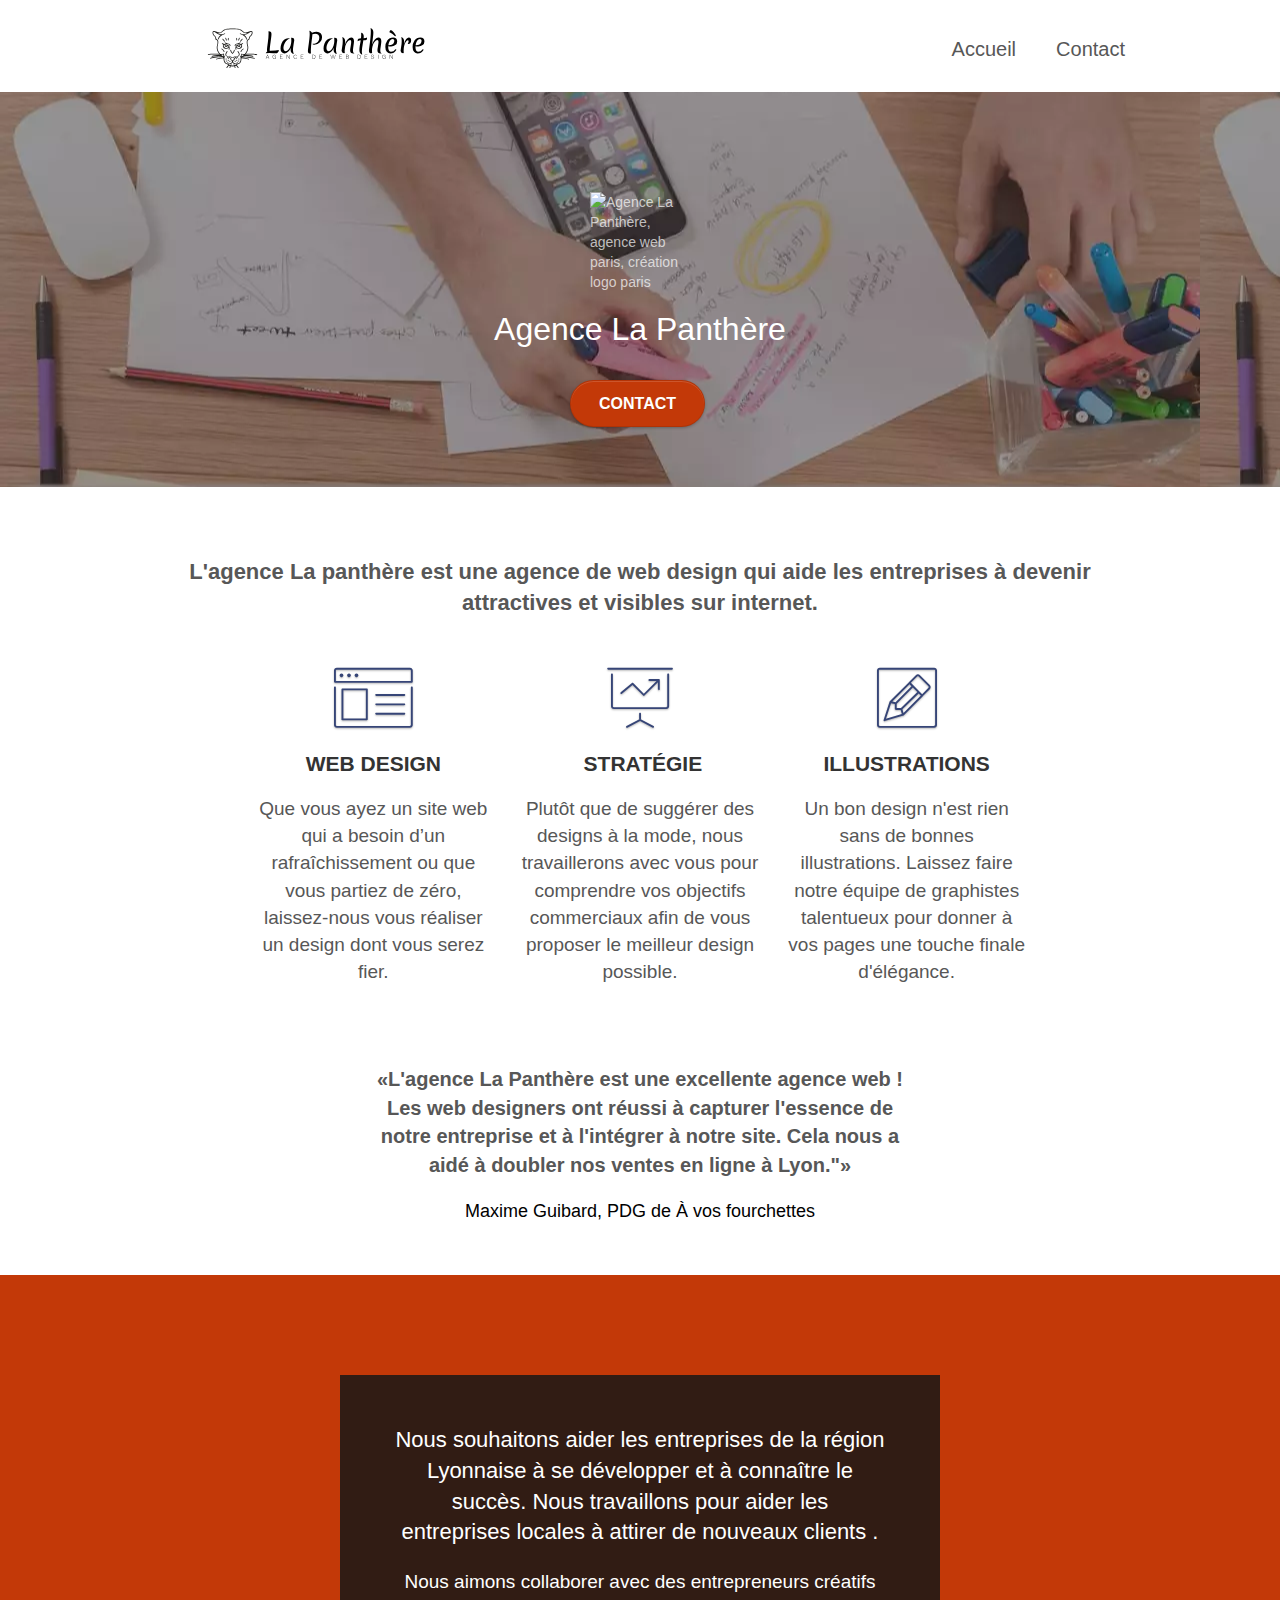
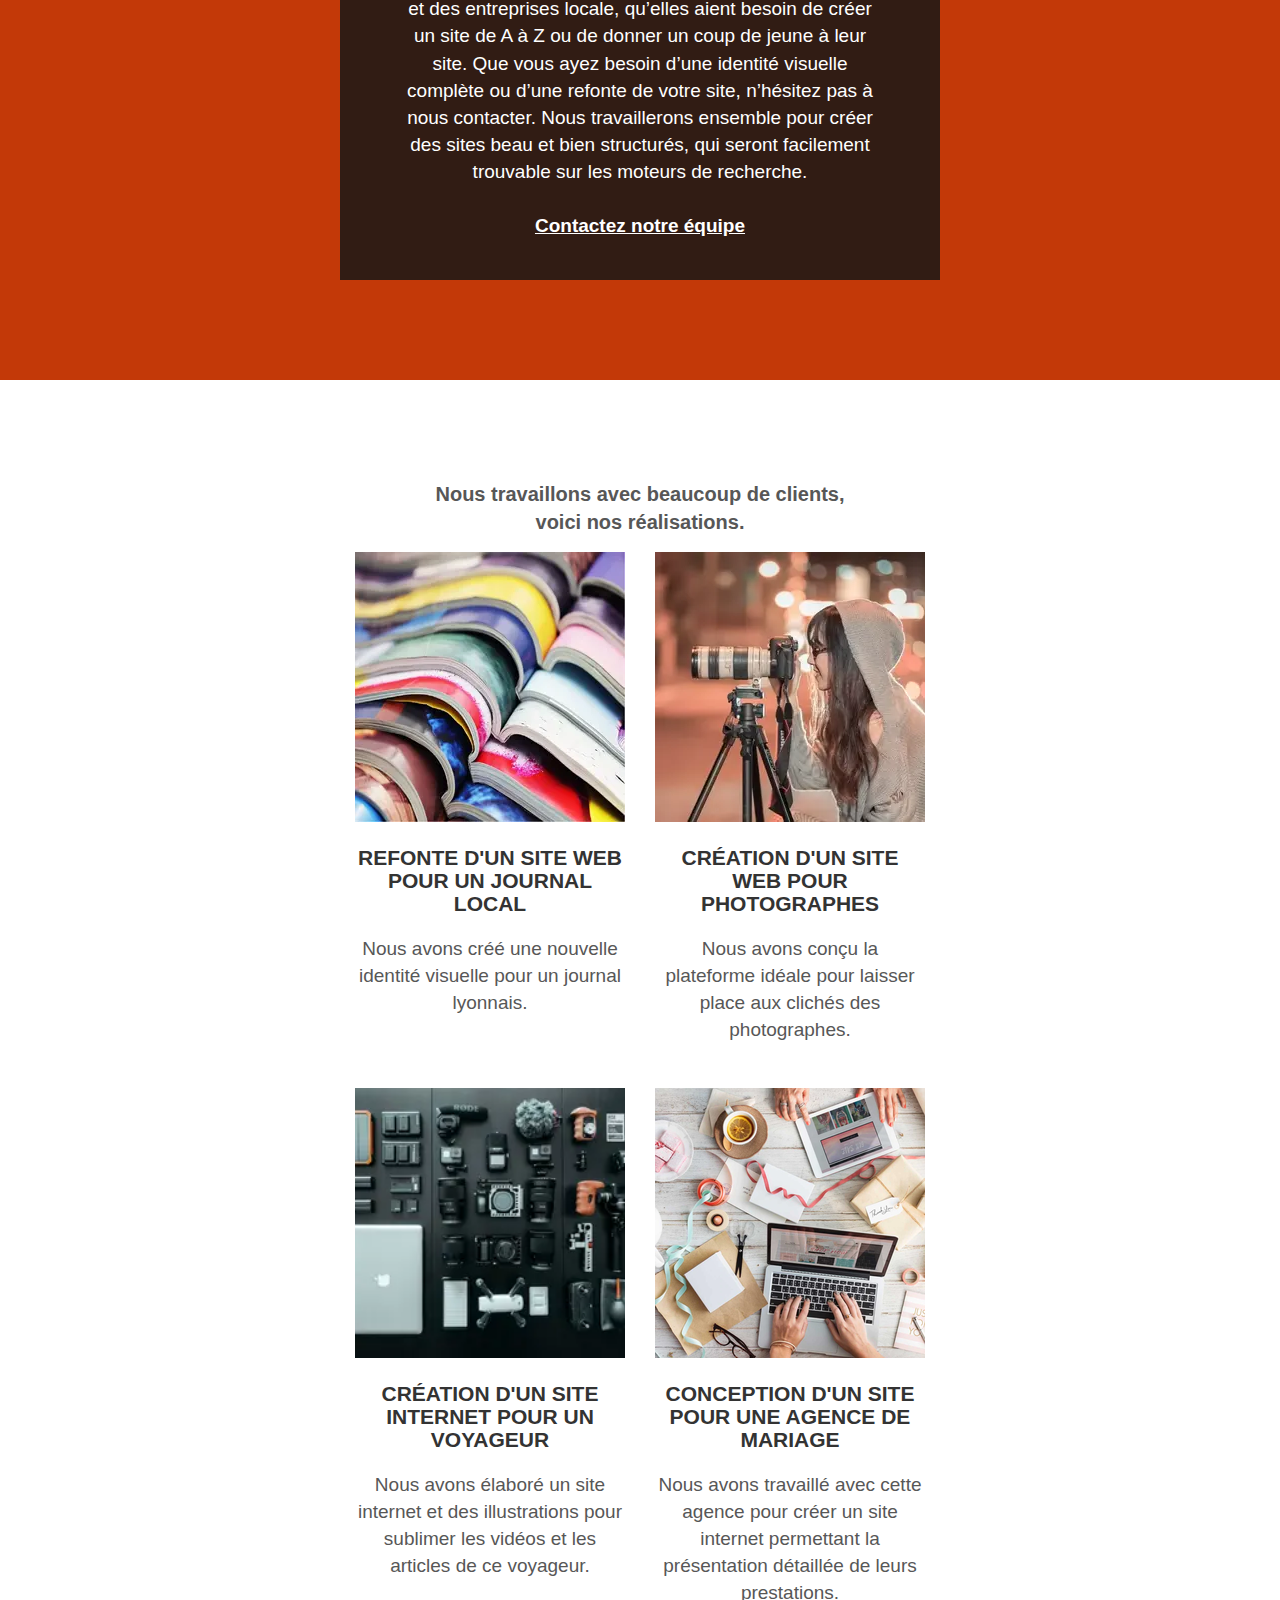
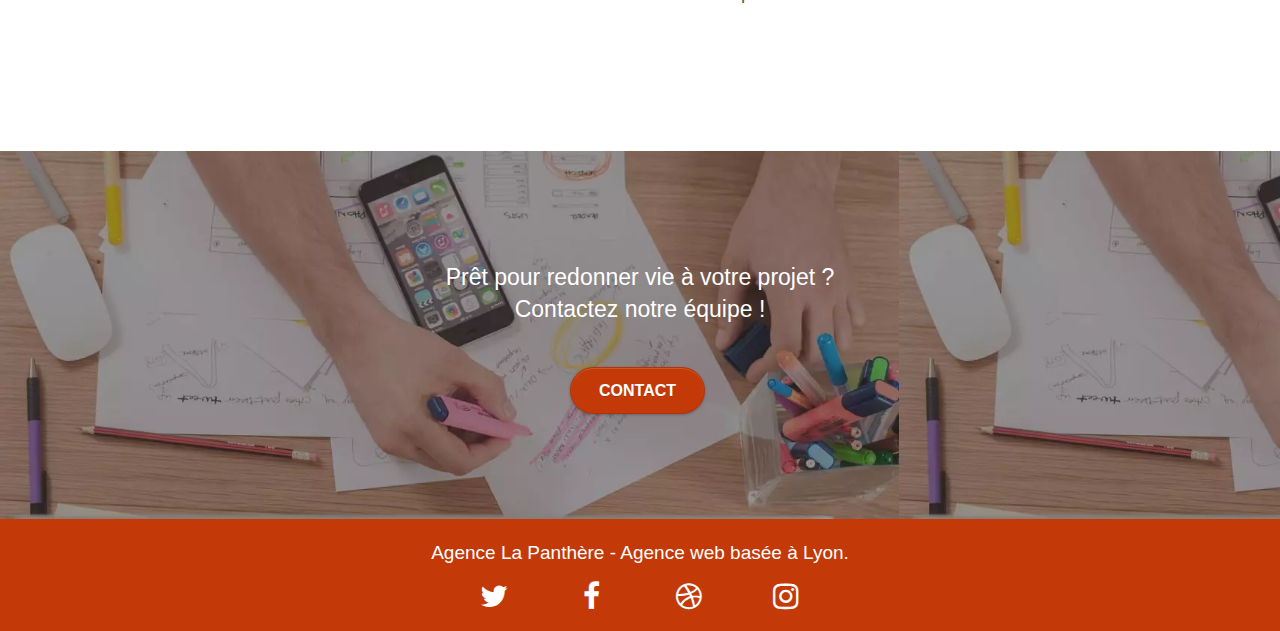
==== index.html @ 9cd7335c "put back script with defer attribute" ====
<!doctype html>
<html lang="fr">

<head>
	<meta charset="utf-8">
	<meta name="keywords" content>

	<!--SEO- ajout meta description -->
	<meta name="description" content="Besoin d'une identité visuelle ? D'un simple rafraichissement ? D'une refonte graphique complète ? Laissez la Panthère prendre les choses en main et réaliser Le design dont vous serez fier.">
	<!-- meta description end -->

	<meta name="viewport" content="width=device-width, initial-scale=1.0, viewport-fit=cover">
	<link rel="shortcut icon" type="image/png" href="favicon.jpg">
	
	<link rel="stylesheet" href="https://cdnjs.cloudflare.com/ajax/libs/font-awesome/4.7.0/css/font-awesome.css" integrity="sha512-5A8nwdMOWrSz20fDsjczgUidUBR8liPYU+WymTZP1lmY9G6Oc7HlZv156XqnsgNUzTyMefFTcsFH/tnJE/+xBg==" crossorigin="anonymous" referrerpolicy="no-referrer" />
	<link rel="stylesheet" type="text/css" href="./css/bootstrap-min.css">
	<link rel="stylesheet" type="text/css" href="style-min.css">
	<link rel="stylesheet" type="text/css" href="./css/et-line-min.css">

	<script src="./js/jquery-2.1.0.js" defer></script>
	<script src="./js/bootstrap.js" defer></script>
	<script src="./js/blocs.js" defer></script>
	<script src="./js/jquery.touchSwipe.js" defer></script>
	<script src="./js/gmaps.js" defer></script>
	

	<!--SEO- ajout title -->
	<title>La Panthere | Agence de web design à Lyon </title>
	<!-- title end -->

	<!-- Analytics -->
	<!--SEO- Global site tag (gtag.js) - Google Analytics -->
	
	<!-- Analytics END -->

</head>

<body>
	<!-- Principal conteneur -->
	<div class="page-container">

		<!-- bloc-0 -->
		<header>
			<div class="bloc bgc-white l-bloc " id="bloc-0">
				<div class="container bloc-sm">
					<nav class="navbar row">
						<div class="navbar-header">
							<!-- SEO- Contenu dissimulé supprimé -->
							<a class="navbar-brand" href="index.html"><img src="img/agence-la-panthere-monochrome.svg"
									alt="paris web design logo agence web meilleure agence" height="40" width="350" /></a>
									<!-- SEO- Contenu dissimulé supprimé -->
							<button id="nav-toggle" type="button" class="ui-navbar-toggle navbar-toggle"
								data-toggle="collapse" data-target=".navbar-1">
								<span class="sr-only">Toggle navigation</span><span class="icon-bar"></span><span
									class="icon-bar"></span><span class="icon-bar"></span>
							</button>
						</div>
						<div class="collapse navbar-collapse navbar-1 special-dropdown-nav">
							<ul class="site-navigation nav navbar-nav">
								<li>
									<a href="index.html">Accueil</a>
								</li>
								<li>
									<!--SEO- rename "page2" to "contact" -->
									<a href="contact.html">Contact</a>
								</li>
							</ul>
						</div>
					</nav>
				</div>
			</div>
		</header>
		<!-- bloc-0 END -->
<main>
	
			<!-- bloc-1-presentation -->
			<section class="presentation">
				<div class="bloc bgc-dark-slate-blue bg-banniere d-bloc bg-t-edge bloc-bg-texture texture-paper b-parallax"
					id="bloc-1-hero">
					<div class="container bloc-lg">
						<div class="row tight-width-whitespace">
							<div class="col-sm-12">
								<img  src="img/logo.webp" class="center-block image-resize-mode" width="100" height="100"
									alt="Agence La Panthère, agence web paris, création logo paris" />
								<h1 class="text-center hero-bloc-text tc-white ">
									Agence La Panthère
								</h1>
								<div class="text-center">
									<a href="contact.html" class="btn btn-lg btn-clean btn-rd cta-hero btn-atomic-tangerine"
										id="cta-hero">Contact</a>
								</div>
							</div>
						</div>
					</div>
				</div>
			</section>
			<!-- bloc-1-presentation END -->
	
			<!-- bloc-2-services -->
			<section class="services">
				<div class="bloc bgc-white l-bloc" id="bloc-2-services">
					<div class="container bloc-md">
						<div class="row">
							<!--SEO Ajout de texte à la place de l'image de texte  -->
							<div class="col-sm-12 text-center seo_margin">
								<h2>L'agence La panthère est une agence de web design qui aide les entreprises à devenir attractives et visibles sur internet.</h2>
							</div>
						</div>
						<div class="row voffset-lg med-width-whitespace">
							<div class="col-sm-4">
								<div class="text-center">
									<span class="et-icon-browser sm-shadow icon-dark-slate-blue icons icon-lg"></span>
								</div>
								<h3 class="mg-md text-center">
									Web design
								</h3>
								<p class="text-center ">
									Que vous ayez un site web qui a besoin d&rsquo;un rafraîchissement ou que vous partiez de
									zéro, laissez-nous vous réaliser un design dont vous serez fier.
								</p>
							</div>
							<div class="col-sm-4">
								<div class="text-center">
									<span class="et-icon-presentation sm-shadow icon-dark-slate-blue icons icon-lg"></span>
								</div>
								<h3 class="mg-md text-center">
									&nbsp;Stratégie
								</h3>
								<p class="text-center ">
									Plutôt que de suggérer des designs à la mode, nous travaillerons avec vous pour comprendre
									vos objectifs commerciaux afin de vous proposer le meilleur design possible.<br>
								</p>
							</div>
							<div class="col-sm-4">
								<div class="text-center">
									<span class="et-icon-edit sm-shadow icon-dark-slate-blue icons icon-lg"></span>
								</div>
								<h3 class="mg-md text-center">
									Illustrations
								</h3>
								<p class="text-center ">
									Un bon design n'est rien sans de bonnes illustrations. Laissez faire notre équipe de
									graphistes talentueux pour donner à vos pages une touche finale d'élégance.
								</p>
							</div>
						</div>
						<div class="row voffset-lg voffset">
							<!-- SEO Ajout classe "seo_responsive" -->
							<div class="col-xs-12 col-md-8 col-md-offset-2 text-center seo_responsive">
								<!--SEO- Ajout de citation à la place d'une image de texte -->
								<q cite="Maxime-Guibard-PDG-de-À-vos-fourchettes">L'agence La Panthère est une excellente agence web ! Les web designers ont réussi à capturer l'essence de notre entreprise
									 et à l'intégrer à notre site. Cela nous a aidé à doubler nos ventes en ligne à Lyon."</q>
								<br>
								<span>Maxime Guibard, PDG de À vos fourchettes</span>
							</div>
						</div>
					</div>
				</div>
			</section>
			<!-- bloc-2-services END -->
	
			<!-- bloc-3-what-i-do -->
			<section class="mission">
				<div class="bloc tc-white bgc-atomic-tangerine bg-presentation d-bloc bloc-bg-texture texture-paper b-parallax"
					id="bloc-3-what-i-do">
					<div class="container bloc-lg">
						<div class="row tight-width-whitespace black-background">
							<div class="col-sm-12">
								<h2 class="mg-md text-center tc-white">
									Nous souhaitons aider les entreprises de la région Lyonnaise à se développer et à connaître
									le succès. Nous travaillons pour aider les entreprises locales à attirer de nouveaux clients
									.<br>
								</h2>
								<p class="text-center white">
									Nous aimons collaborer avec des entrepreneurs créatifs et des entreprises locale, qu’elles
									aient besoin de créer un site de A à Z ou de donner un coup de jeune à leur site. Que vous
									ayez besoin d’une identité visuelle complète ou d’une refonte de votre site, n’hésitez pas à
									nous contacter. Nous travaillerons ensemble pour créer des sites beau et bien structurés,
									qui seront facilement trouvable sur les moteurs de recherche. <br><br><a
										class="ltc-white bold-link" href="contact.html">Contactez notre équipe</a><br>
								</p>
							</div>
						</div>
					</div>
				</div>
			</section>
			<!-- bloc-3-what-i-do END -->
	
			<!-- bloc-4-portfolio -->
			<section class="portfolio">
				<div class="bloc bgc-white bg-lines-h2-bg bg-repeat l-bloc" id="bloc-4-portfolio">
					<div class="container bloc-lg">
						<div class="row">
							<div class="col-sm-12 text-center">
								<!--SEO Ajout de texte à la place de l'image de texte  -->
								<p>Nous travaillons avec beaucoup de clients,<br>voici nos réalisations.</p>
							</div>
						</div>
						<div class="row tight-width-whitespace portfolio-row">
							<div class="col-sm-6">
								<a href="#" data-lightbox="img/1.jpg" data-gallery-id="gallery-1"
									data-caption="Refonte d'un site web pour un journal local" data-frame="snapshot-lb">
									<img loading="lazy"
										src="img/1.webp"
										alt="paris web design logo agence web meilleure agence et refonte site web journal"
										class="img-responsive portfolio-thumb" /></a>
								<h3 class="mg-md text-center">
									Refonte d'un site web pour un journal local
								</h3>
								<p class="text-center seo_margin">
									Nous avons créé une nouvelle identité visuelle pour un journal lyonnais.
								</p>
							</div>
							<div class="col-sm-6">
								<a href="#" data-lightbox="img/2.jpg" data-gallery-id="gallery-1"
									data-caption="Création d'un site web pour photographes" data-frame="snapshot-lb">
									<img loading="lazy"
										src="img/2.webp" class="img-responsive portfolio-thumb"
										alt="paris web design logo agence web meilleure agence, Création d'un site web pour photographes" /></a>
								<h3 class="mg-md text-center">
									Création d'un site web pour photographes
								</h3>
								<p class="text-center">
									Nous avons conçu la plateforme idéale pour laisser place aux clichés des photographes.
								</p>
							</div>
						</div>
						<div class="row tight-width-whitespace portfolio-row">
							<div class="col-sm-6">
								<a href="#" data-lightbox="img/3.bmp" data-gallery-id="gallery-1"
									data-caption="Création d'un site internet pour un voyageur" data-frame="snapshot-lb">
									<img loading="lazy"
										src="img/002.webp" class="img-responsive portfolio-thumb"
										alt="paris web design logo agence web meilleure agence, Création d'un site web pour voyageur" /></a>
								<h3 class="mg-md text-center">
									Création d'un site internet pour un voyageur
								</h3>
								<p class="text-center seo_margin">
									Nous avons élaboré un site internet et des illustrations pour sublimer les vidéos et les
									articles de ce voyageur.
								</p>
							</div>
							<div class="col-sm-6">
								<a href="#" data-lightbox="img/4.bmp" data-gallery-id="gallery-1"
									data-caption="Conception d'un site pour une agence de mariage" data-frame="snapshot-lb">
									<img loading="lazy"
										src="img/003.webp" class="img-responsive portfolio-thumb"
										alt="paris web design logo agence web meilleure agence, Création d'un site web pour agence de mariage" /></a>
								<h3 class="mg-md text-center">
									Conception d'un site pour une agence de mariage
								</h3>
								<p class="text-center ">
									Nous avons travaillé avec cette agence pour créer un site internet permettant la
									présentation détaillée de leurs prestations.
								</p>
							</div>
						</div>
					</div>
				</div>
			</section>
			<!-- bloc-4-portfolio END -->
	
			<!-- bloc-5-cta -->
			<!-- SEO Ajout classe "seo_responsive" -->
			<section class="cta">
				<div class="bloc bgc-dark-slate-blue bg-banniere d-bloc bloc-bg-texture texture-paper seo_responsive" id="bloc-5-cta">
					<div class="container bloc-lg ">
						<div class="row">
							<h2 class="mg-md text-center tc-white ">
								Prêt pour redonner vie à votre projet ?<br>Contactez notre équipe !
							</h2>
							<div class="col-sm-12 text-center">
								<a href="contact.html"
									class="btn btn-atomic-tangerine btn-clean btn-rd btn-lg cta-hero">Contact</a>
							</div>
						</div>
					</div>
				</div>
			</section>
			<!-- bloc-5-cta END -->
</main>

		<!-- Footer - bloc-8 -->
		
		<footer>
			<div class="bloc bgc-atomic-tangerine d-bloc" id="bloc-8">
				<div class="container bloc-sm">
					<div class="row">
						<div class="col-sm-12">
							<p class="text-center white seo_margin">
								Agence La Panthère - Agence web basée à Lyon.<br>
							</p>
							<div class="row row-no-gutters social">
								<div class="col-sm-3">
									<div class="text-center">
										<a class="social" title="twitter" href="https://www.twitter.com"><span class="fa fa-twitter icon-md"></span></a>
									</div>
								</div>
								<div class="col-sm-3">
									<div class="text-center">
										<a class="social" title="facebook" href="https://www.facebook.com"><span class="fa fa-facebook icon-md"></span></a>
									</div>
								</div>
								<div class="col-sm-3">
									<div class="text-center">
										<a class="social" title="dribble" href="https://www.dribbble.com"><span class="fa fa-dribbble icon-md"></span></a>
									</div>
								</div>
								<div class="col-sm-3">
									<div class="text-center">
										<a class="social" title="instagram" href="https://www.instagram.com"><span
												class="fa fa-instagram icon-md"></span></a>
									</div>
								</div>
								<!-- SEO- Contenu dissimulé supprimé -->
							</div>
						</div>
					</div>
				</div>
			</div>
		</footer>
		<!-- Footer - bloc-8 END -->

	</div>
	<!-- Principal conteneur END -->

	

</body>

</html>
---- style-min.css ----
body {
    margin                 : 0;
    padding                : 0;
    background             : #FFF;
    overflow-x             : hidden;
    -webkit-font-smoothing : antialiased;
    -moz-osx-font-smoothing: grayscale
}

a,
button {
    transition: all .3s ease-in-out;
    outline   : none !important
}

a:hover {
    text-decoration: none;
    cursor         : pointer
}

#page-loading-blocs-notifaction {
    position  : fixed;
    top       : 0;
    bottom    : 0;
    width     : 100%;
    z-index   : 100000;
    background: #FFFFFF url("img/pageload-spinner.gif") no-repeat center center
}

.bloc {
    width                  : 100%;
    clear                  : both;
    padding                : 0 50px;
    -webkit-background-size: cover;
    -moz-background-size   : cover;
    -o-background-size     : cover;
    background-size        : cover;
    position               : relative
}

.bloc .container {
    padding-left : 0;
    padding-right: 0
}

.bloc-lg {
    padding: 100px 50px
}

.bloc-md {
    padding: 50px
}

.bloc-sm {
    padding: 20px 50px
}

.bg-center,
.bg-l-edge,
.bg-r-edge,
.bg-t-edge,
.bg-b-edge,
.bg-tl-edge,
.bg-bl-edge,
.bg-tr-edge,
.bg-br-edge,
.bg-repeat {
    -webkit-background-size: auto !important;
    -moz-background-size   : auto !important;
    -o-background-size     : auto !important;
    background-size        : auto !important
}

.bg-repeat {
    background: repeat
}

.bloc-bg-texture::before {
    content        : "";
    background-size: 2px 2px;
    position       : absolute;
    top            : 0;
    bottom         : 0;
    left           : 0;
    right          : 0
}

.b-parallax {
    background-attachment: fixed
}

.d-bloc {
    color: rgba(255, 255, 255, .7)
}

.d-bloc button:hover {
    color: rgba(255, 255, 255, .9)
}

.d-bloc .icon-round,
.d-bloc .icon-square,
.d-bloc .icon-rounded,
.d-bloc .icon-semi-rounded-a,
.d-bloc .icon-semi-rounded-b {
    border-color: rgba(255, 255, 255, .9)
}

.d-bloc .divider-h span {
    border-color: rgba(255, 255, 255, .2)
}

.d-bloc .a-btn,
.d-bloc .navbar a,
.d-bloc .navbar-brand,
.d-bloc a .icon-sm,
.d-bloc a .icon-md,
.d-bloc a .icon-lg,
.d-bloc a .icon-xl,
.d-bloc h1 a,
.d-bloc h2 a,
.d-bloc h3 a,
.d-bloc h4 a,
.d-bloc h5 a,
.d-bloc h6 a,
.d-bloc p a {
    color: rgb(255, 255, 255)
}

.d-bloc .a-btn:hover,
.d-bloc .navbar a:hover,
.d-bloc .navbar-brand:hover,
.d-bloc a:hover .icon-sm,
.d-bloc a:hover .icon-md,
.d-bloc a:hover .icon-lg,
.d-bloc a:hover .icon-xl,
.d-bloc h1 a:hover,
.d-bloc h2 a:hover,
.d-bloc h3 a:hover,
.d-bloc h4 a:hover,
.d-bloc h5 a:hover,
.d-bloc h6 a:hover,
.d-bloc p a:hover {
    color: rgba(255, 255, 255, 1)
}

.d-bloc .navbar-toggle .icon-bar {
    background: rgba(255, 255, 255, 1)
}

.d-bloc .btn-wire,
.d-bloc .btn-wire:hover {
    color       : rgba(255, 255, 255, 1);
    border-color: rgba(255, 255, 255, 1)
}

.d-bloc .panel {
    color: rgba(0, 0, 0, .5)
}

.d-bloc .panel button:hover {
    color: rgba(0, 0, 0, .7)
}

.d-bloc .panel icon {
    border-color: rgba(0, 0, 0, .7)
}

.d-bloc .panel .divider-h span {
    border-color: rgba(0, 0, 0, .1)
}

.d-bloc .panel .a-btn {
    color: rgba(0, 0, 0, .6)
}

.d-bloc .panel .a-btn:hover {
    color: rgba(0, 0, 0, 1)
}

.d-bloc .panel .btn-wire,
.d-bloc .panel .btn-wire:hover {
    color       : rgba(0, 0, 0, .7);
    border-color: rgba(0, 0, 0, .3)
}

.d-bloc .panel,
.l-bloc {
    color: rgba(0, 0, 0, .5)
}

.d-bloc .panel button:hover,
.l-bloc button:hover {
    color: rgba(0, 0, 0, .7)
}

.l-bloc .icon-round,
.l-bloc .icon-square,
.l-bloc .icon-rounded,
.l-bloc .icon-semi-rounded-a,
.l-bloc .icon-semi-rounded-b {
    border-color: rgba(0, 0, 0, .7)
}

.d-bloc .panel .divider-h span,
.l-bloc .divider-h span {
    border-color: rgba(0, 0, 0, .1)
}

.d-bloc .panel .a-btn,
.l-bloc .a-btn,
.l-bloc .navbar a,
.l-bloc .navbar-brand,
.l-bloc a .icon-sm,
.l-bloc a .icon-md,
.l-bloc a .icon-lg,
.l-bloc a .icon-xl,
.l-bloc h1 a,
.l-bloc h2 a,
.l-bloc h3 a,
.l-bloc h4 a,
.l-bloc h5 a,
.l-bloc h6 a,
.l-bloc p a {
    color: rgba(0, 0, 0, .6)
}

.d-bloc .panel .a-btn:hover,
.l-bloc .a-btn:hover,
.l-bloc .navbar a:hover,
.l-bloc .navbar-brand:hover,
.l-bloc a:hover .icon-sm,
.l-bloc a:hover .icon-md,
.l-bloc a:hover .icon-lg,
.l-bloc a:hover .icon-xl,
.l-bloc h1 a:hover,
.l-bloc h2 a:hover,
.l-bloc h3 a:hover,
.l-bloc h4 a:hover,
.l-bloc h5 a:hover,
.l-bloc h6 a:hover,
.l-bloc p a:hover {
    color: rgba(0, 0, 0, 1)
}

.l-bloc .navbar-toggle .icon-bar {
    color: rgba(0, 0, 0, .6)
}

.d-bloc .panel .btn-wire,
.d-bloc .panel .btn-wire:hover,
.l-bloc .btn-wire,
.l-bloc .btn-wire:hover {
    color       : rgba(0, 0, 0, .7);
    border-color: rgba(0, 0, 0, .3)
}

.voffset {
    margin-top: 30px
}

.voffset-lg {
    margin-top: 80px
}

.row-no-gutters {
    margin-right: 0;
    margin-left : 0
}

.row.row-no-gutters>[class^="col-"],
.row.row-no-gutters>[class*=" col-"] {
    padding-right: 0;
    padding-left : 0
}

#bloc-1-hero h1 {
    font-size: 32px
}

.navbar {
    margin-bottom: 0;
    z-index      : 1
}

.navbar-brand {
    height     : auto;
    padding    : 3px 15px;
    font-size  : 25px;
    font-weight: normal;
    font-weight: 600;
    line-height: 44px
}

.navbar-brand img {
    max-height: 200px;
    margin    : 0 5px 0 0;
    display   : inline
}

.navbar-brand img[src$=svg] {
    min-width: 100px
}

.nav-center .navbar-brand img {
    margin: 0
}

.navbar .nav {
    padding-top : 2px;
    margin-right: -16px;
    z-index     : 1;
    display     : flex;
    gap         : 10px
}

.navbar .nav a {
    text-decoration: none;
    font-size      : 20px;
    position       : relative;
    z-index        : 1;
    transition     : all .5s
}

.navbar .nav a:hover {
    color     : #91640F;
    transition: all .5s
}

.navbar .nav a:hover:before {
    display   : block;
    position  : absolute;
    bottom    : 0;
    margin    : auto;
    width     : 72%;
    height    : 1px;
    content   : '.';
    color     : transparent;
    background: #C33908;
    visibility: hidden;
    opacity   : 0;
    z-index   : -1;
    opacity   : 1;
    visibility: visible;
    height    : 10%;
    transition: all .5s
}

.nav>li {
    float     : left;
    margin-top: 4px;
    font-size : 16px
}

.navbar-nav .open .dropdown-menu>li>a {
    text-align: inherit
}

.nav>li a:hover,
.nav>li a:focus {
    background: transparent
}

.navbar-toggle {
    margin: 10px 10px 0 0;
    border: 0
}

.navbar-toggle:hover {
    background: transparent !important
}

.navbar-toggle .icon-bar {
    background-color: rgba(0, 0, 0, .5);
    width           : 26px
}

.nav-invert .navbar .nav {
    float: left
}

.nav-invert .navbar-header,
.nav-invert .navbar-brand {
    float   : right;
    position: relative;
    z-index : 2
}

@media (min-width:768px) {
    .site-navigation {
        position         : absolute;
        top              : 25px;
        right            : 20px;
        transform        : translate(0, -50%);
        -webkit-transform: translateY(-50%)
    }

    .nav>li .dropdown-menu a,
    .nav>li .dropdown-menu a:hover {
        color: #484848
    }

    .nav-invert .site-navigation {
        left : 0;
        right: 0
    }

    .nav-center {
        text-align: center
    }

    .nav-center .navbar-header {
        width: 100%
    }

    .nav-center .navbar-header,
    .nav-center .navbar-brand,
    .nav-center .nav>li {
        float  : none;
        display: inline-block
    }

    .nav-center .site-navigation {
        position    : relative;
        width       : 100%;
        right       : 0;
        margin-right: 0;
        margin-top  : 20px
    }

    .nav-center.mini-nav .navbar-toggle {
        float : none;
        margin: 10px auto 0
    }
}

.nav>li>.dropdown a {
    background: none !important;
    display   : block;
    padding   : 14px 15px
}

nav .caret {
    margin: 0 5px
}

.dropdown-menu .dropdown-menu {
    top : -8px;
    left: 100%
}

.dropdown-menu .dropmenu-flow-right {
    top                    : 100%;
    left                   : 0;
    margin-left            : -1px;
    border-top-left-radius : 0;
    border-top-right-radius: 0
}

.dropdown-menu .dropdown span {
    border             : 4px solid black;
    border-top-color   : transparent;
    border-right-color : transparent;
    border-bottom-color: transparent;
    margin             : 6px -5px 0 0 !important;
    float              : right
}

.mg-md {
    margin-top   : 10px;
    margin-bottom: 20px
}

.mg-lg {
    margin-top   : 10px;
    margin-bottom: 40px
}

.btn {
    margin: 0 5px 5px 0
}

.btn.pull-right {
    margin: 0 0 5px 5px
}

.btn-d,
.btn-d:hover,
.btn-d:focus {
    color     : #FFF;
    background: rgba(0, 0, 0, .3)
}

button {
    outline: none !important
}

.btn-rd {
    border-radius: 40px
}

.btn-clean {
    border             : 1px solid rgba(0, 0, 0, .08);
    border-bottom-color: rgba(0, 0, 0, .1);
    text-shadow        : 0 1px 0 rgba(0, 0, 1, .1);
    box-shadow         : 0 1px 3px rgba(0, 0, 1, .25), inset 0 1px 0 0 rgba(255, 255, 255, .15)
}

.icon-md {
    font-size: 30px !important
}

.icon-lg {
    font-size: 60px !important
}

.sm-shadow {
    text-shadow: 0 1px 2px rgba(0, 0, 0, .3)
}

.panel-sq,
.panel-sq .panel-heading,
.panel-sq .panel-footer {
    border-radius: 0
}

.panel-rd {
    border-radius: 30px
}

.panel-rd .panel-heading {
    border-radius: 29px 29px 0 0
}

.panel-rd .panel-footer {
    border-radius: 0 0 29px 29px
}

.form-control {
    border-color : rgba(0, 0, 0, .1);
    box-shadow   : none;
    border       : none;
    border-bottom: 1px solid #000
}

.scrollToTop {
    width     : 40px;
    height    : 40px;
    position  : fixed;
    bottom    : 20px;
    right     : 20px;
    opacity   : 0;
    z-index   : 500;
    transition: all .3s ease-in-out
}

.scrollToTop span {
    margin-top: 6px
}

.showScrollTop {
    font-size: 14px;
    opacity  : 1
}

a[data-lightbox] {
    position  : relative;
    display   : block;
    text-align: center
}

a[data-lightbox]:hover::before {
    content          : "+";
    font-family      : "HelveticaNeue-Light", "Helvetica Neue Light", "Helvetica Neue", Helvetica, Arial;
    font-size        : 32px;
    width            : 50px;
    height           : 50px;
    margin-left      : -25px;
    border-radius    : 50%;
    background       : rgba(0, 0, 0, .6);
    color            : #FFF;
    font-weight      : 100;
    z-index          : 1;
    position         : absolute;
    top              : 50%;
    transform        : translateY(-50%);
    -webkit-transform: translateY(-50%)
}

a[data-lightbox]:hover img {
    opacity                    : .6;
    -webkit-animation-fill-mode: none;
    animation-fill-mode        : none
}

#lightbox-modal {
    display    : flex;
    align-items: center
}

#lightbox-modal .modal-dialog {
    width    : 90%;
    max-width: 900px;
    margin   : 0 auto 0
}

#lightbox-modal .modal-dialog img {
    max-height: 90vh;
    margin    : 0 auto
}

.lightbox-caption {
    padding   : 20px;
    color     : #FFF;
    background: rgba(0, 0, 0, .5);
    position  : absolute;
    left      : 15px;
    right     : 15px;
    bottom    : 5px
}

.close-lightbox {
    color      : #FFF;
    font-size  : 30px;
    position   : absolute;
    top        : 20px;
    right      : 20px;
    z-index    : 20;
    background : rgba(0, 0, 0, .5);
    border     : none;
    line-height: 30px;
    padding    : 0 9px 5px;
    opacity    : .3
}

.close-lightbox:hover,
.next-lightbox:hover,
.prev-lightbox:hover {
    opacity: 1.0;
    color  : #FFF
}

.next-lightbox,
.prev-lightbox {
    font-size : 20px;
    color     : rgba(255, 255, 255, .9);
    background: rgba(0, 0, 0, .5);
    transition: all .2s ease-in-out;
    position  : absolute;
    top       : 45%;
    z-index   : 1;
    opacity   : .4
}

.next-lightbox {
    padding: 6px 8px 1px 13px;
    right  : 25px
}

.prev-lightbox {
    padding: 6px 13px 1px 10px;
    left   : 25px
}

.snapshot-lb .modal-body {
    padding-bottom: 45px
}

.snapshot-lb .lightbox-caption {
    padding   : 0;
    color     : rgba(0, 0, 0, .5);
    background: none
}

h1,
h2,
h3,
h4,
h5,
h6,
p,
label,
.btn,
a {
    font-family: "helvetica";
    font-weight: 400;
    color      : #575757 !important
}

.container {
    max-width: 1000px
}

.hero-bloc-text {
    font-size: 38px
}

.hero-bloc-text-sub {
    font-size: 36px
}

.statement-bloc-text {
    line-height: 26px;
    font-style : italic;
    font-size  : 20px;
    text-align : center;
    font-weight: lighter;
    max-width  : 520px;
    margin     : auto auto auto auto
}

p {
    font-size: 19px
}

.tight-width-whitespace {
    max-width: 600px;
    margin   : auto auto auto auto
}

.h1 {
    font-size  : 20px;
    font-family: "Open Sans"
}

.cta-hero {
    margin-top    : 22px;
    color         : #FFFFFF !important;
    text-transform: uppercase;
    padding       : 12px 28px 12px 28px;
    font-size     : 16px;
    font-weight   : 700
}

.social {
    max-width: 400px;
    margin   : auto auto auto auto
}

h2 {
    font-size  : 22px;
    line-height: 1.4em
}

h3 {
    font-size     : 21px;
    text-transform: uppercase;
    font-weight   : 700;
    color         : #333333 !important
}

.med-width-whitespace {
    max-width : 800px;
    margin    : auto auto auto auto;
    box-shadow: 0 0 0 #000000
}

h1 {
    color: #333333 !important
}

h4 {
    color: #333333 !important
}

.icons {
    margin-bottom: 14px;
    margin-top   : 24px
}

.white {
    color: #FFFFFF !important
}

.portfolio-thumb {
    margin-bottom: 24px
}

.portfolio-row {
    margin-bottom: 44px;
    margin-top   : 50px
}

.avatar {
    box-shadow: 0 4px 9px rgba(0, 0, 0, .3)
}

.black-background {
    background-color: rgba(23, 23, 22, .85);
    padding         : 40px 40px 40px 40px
}

.bold-link {
    font-weight    : 900;
    text-decoration: underline !important
}

.bgc-white {
    background-color: #FFFFFF
}

.bgc-dark-slate-blue {
    background-color: #364577
}

.bgc-atomic-tangerine {
    background-color: #C33908
}

.tc-white {
    color: #fff !important
}

.btn-atomic-tangerine {
    background   : #C33908;
    color        : #fff !important;
    border-radius: 40px
}

.btn-atomic-tangerine:hover {
    background: #c27956 !important;
    color     : #FFFFFF !important
}

.ltc-white {
    color: #FFFFFF !important
}

.ltc-white:hover {
    color: #cccccc !important
}

.ltc-atomic-tangerine {
    color: #F3976C !important
}

.ltc-atomic-tangerine:hover {
    color: #c27956 !important
}

.icon-dark-slate-blue {
    color       : #364577 !important;
    border-color: #364577 !important
}

.bg-banniere {
    background-image: url("img/agence-la-panthere.webp");
    background-size : contain;
    height          : 395px;
    width           : 100%;
    padding         : 0;
    margin          : 0
}

.bg-presentation {
    background-image: url("img/001.webp")
}

@media (max-width:1024px) {
    .bloc {
        padding-left : 20px;
        padding-right: 20px
    }

    .bloc.full-width-bloc,
    .bloc-tile-2.full-width-bloc .container,
    .bloc-tile-3.full-width-bloc .container,
    .bloc-tile-4.full-width-bloc .container {
        padding-left : 0;
        padding-right: 0
    }
}

@media (max-width:992px) and (min-width:768px) {
    .navbar .nav {
        max-width: 80%;
        right    : 50px
    }

    .nav-center.navbar .nav {
        max-width: 100%
    }
}

@media only screen and (min-width:768px) and (max-width:1024px) and (orientation:landscape) {
    .b-parallax {
        background-attachment: scroll
    }
}

@media only screen and (min-width:1024px) and (max-width:1366px) and (-webkit-min-device-pixel-ratio:1.5) {
    .b-parallax {
        background-attachment: scroll
    }
}

@media (max-width:991px) {
    .container {
        width: 100%
    }

    .b-parallax {
        background-attachment: scroll
    }

    .page-container,
    #hero-bloc {
        overflow-x: hidden;
        position  : relative
    }

    .bloc {
        padding-left : 0;
        padding-right: 0
    }

    .bloc-group,
    .bloc-group .bloc {
        display: block;
        width  : 100%
    }

    .bloc-fill-screen .fill-bloc-top-edge,
    .bloc-fill-screen .fill-bloc-bottom-edge {
        padding      : 0 20px;
        padding-left : 0;
        padding-right: 0
    }
}

@media (max-width:767px) {
    .page-container {
        overflow-x: hidden;
        position  : relative
    }

    h1,
    h2,
    h3,
    h4,
    h5,
    h6,
    p,
    #disqus_thread {
        padding-left : 10px !important;
        padding-right: 10px !important
    }

    .b-parallax {
        background-attachment: scroll
    }

    .navbar .nav {
        padding-top: 0;
        float      : none !important
    }

    .navbar.row {
        margin-left : 0;
        margin-right: 0
    }

    .site-navigation {
        position         : inherit;
        transform        : none;
        -webkit-transform: none;
        -ms-transform    : none
    }

    .nav>li {
        margin-top  : 0;
        text-align  : left;
        padding-left: 1px;
        width       : 100%
    }

    .nav>li:hover {
        background: rgba(0, 0, 0, .08)
    }

    .dropdown .dropdown a .caret {
        float              : none;
        margin             : 5px 0 0 10px !important;
        border             : 4px solid black;
        border-bottom-color: transparent;
        border-right-color : transparent;
        border-left-color  : transparent
    }

    #hero-bloc .navbar .nav {
        background: rgba(0, 0, 0, .8)
    }

    #hero-bloc .navbar .nav a {
        color: rgba(255, 255, 255, .6)
    }

    .hero {
        padding: 50px 0
    }

    .hero-nav {
        left : -1px;
        right: -1px
    }

    .navbar-collapse {
        padding           : 0;
        overflow-x        : hidden;
        -webkit-box-shadow: none;
        box-shadow        : none
    }

    .navbar-brand img {
        max-height: 40px;
        width     : auto
    }

    .nav-invert .navbar-header {
        float: none;
        width: 100%
    }

    .nav-invert .navbar-toggle {
        float      : left;
        margin-left: 10px
    }

    .bloc {
        padding-left : 0;
        padding-right: 0
    }

    .bloc-xxl,
    .bloc-xl,
    .bloc-lg {
        padding: 40px 0
    }

    .bloc-sm,
    .bloc-md {
        padding-left : 0;
        padding-right: 0
    }

    .bloc-tile-2 .container,
    .bloc-tile-3 .container,
    .bloc-tile-4 .container,
    .bloc-fill-screen .fill-bloc-top-edge,
    .bloc-fill-screen .fill-bloc-bottom-edge {
        padding-left : 0;
        padding-right: 0
    }

    .a-block {
        padding: 0 10px
    }

    .btn-dwn {
        display: none
    }

    .voffset {
        margin-top: 5px
    }

    .voffset-md {
        margin-top: 20px
    }

    .voffset-lg {
        margin-top: 30px
    }

    form {
        padding: 5px
    }

    .close-lightbox {
        display: inline-block
    }

    .blocsapp-device-iphone5 {
        background-size: 216px 425px;
        padding-top    : 60px;
        width          : 216px;
        height         : 425px
    }

    .blocsapp-device-iphone5 img {
        width : 180px;
        height: 320px
    }
}

@media (max-width:400px) {
    .bloc {
        padding-left : 0;
        padding-right: 0
    }
}

@media (max-width:767px) {
    .bloc-mob-center-text {
        text-align: center
    }
}

.seo_responsive {
    padding: 0 15px;
    height : 100%
}

.seo_responsive q,
p {
    display  : block;
    max-width: 561px;
    margin   : 0 auto
}

.seo_responsive h2 {
    font-size: 23px;
    color    : #FFF
}

.social {
    display        : flex;
    justify-content: center;
    gap            : 10px;
    transition     : transform 200ms
}

.fa {
    font-size: 48px;
}

.social:hover {
    transform: scale(1.05)
}

.seo_margin {
    margin-bottom: 15px
}

.seo_margin h2 {
    font-weight: 700;
    font-size  : 22px
}

.text-center p,
q {
    font-size  : 20px;
    font-weight: 600;
    color      : #575757
}

.seo_margin {
    margin-bottom: 15px
}

.portfolio-row {
    margin-top: 15px
}

.text-center span {
    font-size: 18px;
    color    : #000
}

.img-responsive {
    width     : 100%;
    height    : 270px;
    object-fit: cover
}

ul {
    list-style-type: none
}

.form-group {
    display       : flex;
    flex-direction: column;
    gap           : 5px;
    margin-bottom : 20px
}

.contact_container {
    display: flex;
    gap    : 25px;
    width  : 100%
}

label {
    font-weight: 600
}

.contact_info {
    display        : flex;
    justify-content: center;
    align-items    : flex-start;
    width          : 100%
}

.contact_info p {
    font-weight   : 600;
    text-transform: uppercase;
    line-height   : 1.5em;
    max-width     : none;
    font-size     : 17px
}

.contact_banner {
    display        : flex;
    flex-direction : column;
    justify-content: start;
    align-items    : center;
    padding        : 0;
    margin         : 0;
    width          : 100%
}

.contact_banner h1 {
    margin-bottom: 15px
}

.contact_banner p {
    display  : block;
    margin   : 10px;
    width    : 90%;
    font-size: 16px
}

@media screen and (max-width:768px) {
    .contact_banner h1 {
        font-size  : 32px;
        margin-left: 9px
    }

    .contact_banner {
        justify-content: start;
        align-items    : flex-start
    }
}

@media screen and (max-width:970px) {
    .contact_container {
        display       : flex;
        flex-direction: column;
        gap           : 50px
    }

    .contact_info p {
        font-weight   : 500;
        text-transform: uppercase;
        line-height   : 1.1em;
        max-width     : none
    }
}
---- css/et-line-min.css ----
@font-face{font-family:et-line;font-display: swap;src:url(../fonts/et-line.eot);src:url(../fonts/et-line.eot?#iefix) format('embedded-opentype'),url(../fonts/et-line.woff) format('woff'),url(../fonts/et-line.ttf) format('truetype'),url(../fonts/et-line.svg#et-line) format('svg');font-weight:400;font-style:normal}.et-icon-adjustments,.et-icon-alarmclock,.et-icon-anchor,.et-icon-aperture,.et-icon-attachment,.et-icon-bargraph,.et-icon-basket,.et-icon-beaker,.et-icon-bike,.et-icon-book-open,.et-icon-briefcase,.et-icon-browser,.et-icon-calendar,.et-icon-camera,.et-icon-caution,.et-icon-chat,.et-icon-circle-compass,.et-icon-clipboard,.et-icon-clock,.et-icon-cloud,.et-icon-compass,.et-icon-desktop,.et-icon-dial,.et-icon-document,.et-icon-documents,.et-icon-download,.et-icon-dribbble,.et-icon-edit,.et-icon-envelope,.et-icon-expand,.et-icon-facebook,.et-icon-flag,.et-icon-focus,.et-icon-gears,.et-icon-genius,.et-icon-gift,.et-icon-global,.et-icon-globe,.et-icon-googleplus,.et-icon-grid,.et-icon-happy,.et-icon-hazardous,.et-icon-heart,.et-icon-hotairballoon,.et-icon-hourglass,.et-icon-key,.et-icon-laptop,.et-icon-layers,.et-icon-lifesaver,.et-icon-lightbulb,.et-icon-linegraph,.et-icon-linkedin,.et-icon-lock,.et-icon-magnifying-glass,.et-icon-map,.et-icon-map-pin,.et-icon-megaphone,.et-icon-mic,.et-icon-mobile,.et-icon-newspaper,.et-icon-notebook,.et-icon-paintbrush,.et-icon-paperclip,.et-icon-pencil,.et-icon-phone,.et-icon-picture,.et-icon-pictures,.et-icon-piechart,.et-icon-presentation,.et-icon-pricetags,.et-icon-printer,.et-icon-profile-female,.et-icon-profile-male,.et-icon-puzzle,.et-icon-quote,.et-icon-recycle,.et-icon-refresh,.et-icon-ribbon,.et-icon-rss,.et-icon-sad,.et-icon-scissors,.et-icon-scope,.et-icon-search,.et-icon-shield,.et-icon-speedometer,.et-icon-strategy,.et-icon-streetsign,.et-icon-tablet,.et-icon-target,.et-icon-telescope,.et-icon-toolbox,.et-icon-tools,.et-icon-tools-2,.et-icon-trophy,.et-icon-tumblr,.et-icon-twitter,.et-icon-upload,.et-icon-video,.et-icon-wallet,.et-icon-wine{font-family:et-line;font-style:normal;font-weight:400;font-variant:normal;text-transform:none;line-height:1;-webkit-font-smoothing:antialiased;-moz-osx-font-smoothing:grayscale;display:inline-block}.et-icon-mobile:before{content:"\e000"}.et-icon-laptop:before{content:"\e001"}.et-icon-desktop:before{content:"\e002"}.et-icon-tablet:before{content:"\e003"}.et-icon-phone:before{content:"\e004"}.et-icon-document:before{content:"\e005"}.et-icon-documents:before{content:"\e006"}.et-icon-search:before{content:"\e007"}.et-icon-clipboard:before{content:"\e008"}.et-icon-newspaper:before{content:"\e009"}.et-icon-notebook:before{content:"\e00a"}.et-icon-book-open:before{content:"\e00b"}.et-icon-browser:before{content:"\e00c"}.et-icon-calendar:before{content:"\e00d"}.et-icon-presentation:before{content:"\e00e"}.et-icon-picture:before{content:"\e00f"}.et-icon-pictures:before{content:"\e010"}.et-icon-video:before{content:"\e011"}.et-icon-camera:before{content:"\e012"}.et-icon-printer:before{content:"\e013"}.et-icon-toolbox:before{content:"\e014"}.et-icon-briefcase:before{content:"\e015"}.et-icon-wallet:before{content:"\e016"}.et-icon-gift:before{content:"\e017"}.et-icon-bargraph:before{content:"\e018"}.et-icon-grid:before{content:"\e019"}.et-icon-expand:before{content:"\e01a"}.et-icon-focus:before{content:"\e01b"}.et-icon-edit:before{content:"\e01c"}.et-icon-adjustments:before{content:"\e01d"}.et-icon-ribbon:before{content:"\e01e"}.et-icon-hourglass:before{content:"\e01f"}.et-icon-lock:before{content:"\e020"}.et-icon-megaphone:before{content:"\e021"}.et-icon-shield:before{content:"\e022"}.et-icon-trophy:before{content:"\e023"}.et-icon-flag:before{content:"\e024"}.et-icon-map:before{content:"\e025"}.et-icon-puzzle:before{content:"\e026"}.et-icon-basket:before{content:"\e027"}.et-icon-envelope:before{content:"\e028"}.et-icon-streetsign:before{content:"\e029"}.et-icon-telescope:before{content:"\e02a"}.et-icon-gears:before{content:"\e02b"}.et-icon-key:before{content:"\e02c"}.et-icon-paperclip:before{content:"\e02d"}.et-icon-attachment:before{content:"\e02e"}.et-icon-pricetags:before{content:"\e02f"}.et-icon-lightbulb:before{content:"\e030"}.et-icon-layers:before{content:"\e031"}.et-icon-pencil:before{content:"\e032"}.et-icon-tools:before{content:"\e033"}.et-icon-tools-2:before{content:"\e034"}.et-icon-scissors:before{content:"\e035"}.et-icon-paintbrush:before{content:"\e036"}.et-icon-magnifying-glass:before{content:"\e037"}.et-icon-circle-compass:before{content:"\e038"}.et-icon-linegraph:before{content:"\e039"}.et-icon-mic:before{content:"\e03a"}.et-icon-strategy:before{content:"\e03b"}.et-icon-beaker:before{content:"\e03c"}.et-icon-caution:before{content:"\e03d"}.et-icon-recycle:before{content:"\e03e"}.et-icon-anchor:before{content:"\e03f"}.et-icon-profile-male:before{content:"\e040"}.et-icon-profile-female:before{content:"\e041"}.et-icon-bike:before{content:"\e042"}.et-icon-wine:before{content:"\e043"}.et-icon-hotairballoon:before{content:"\e044"}.et-icon-globe:before{content:"\e045"}.et-icon-genius:before{content:"\e046"}.et-icon-map-pin:before{content:"\e047"}.et-icon-dial:before{content:"\e048"}.et-icon-chat:before{content:"\e049"}.et-icon-heart:before{content:"\e04a"}.et-icon-cloud:before{content:"\e04b"}.et-icon-upload:before{content:"\e04c"}.et-icon-download:before{content:"\e04d"}.et-icon-target:before{content:"\e04e"}.et-icon-hazardous:before{content:"\e04f"}.et-icon-piechart:before{content:"\e050"}.et-icon-speedometer:before{content:"\e051"}.et-icon-global:before{content:"\e052"}.et-icon-compass:before{content:"\e053"}.et-icon-lifesaver:before{content:"\e054"}.et-icon-clock:before{content:"\e055"}.et-icon-aperture:before{content:"\e056"}.et-icon-quote:before{content:"\e057"}.et-icon-scope:before{content:"\e058"}.et-icon-alarmclock:before{content:"\e059"}.et-icon-refresh:before{content:"\e05a"}.et-icon-happy:before{content:"\e05b"}.et-icon-sad:before{content:"\e05c"}.et-icon-facebook:before{content:"\e05d"}.et-icon-twitter:before{content:"\e05e"}.et-icon-googleplus:before{content:"\e05f"}.et-icon-rss:before{content:"\e060"}.et-icon-tumblr:before{content:"\e061"}.et-icon-linkedin:before{content:"\e062"}.et-icon-dribbble:before{content:"\e063"}
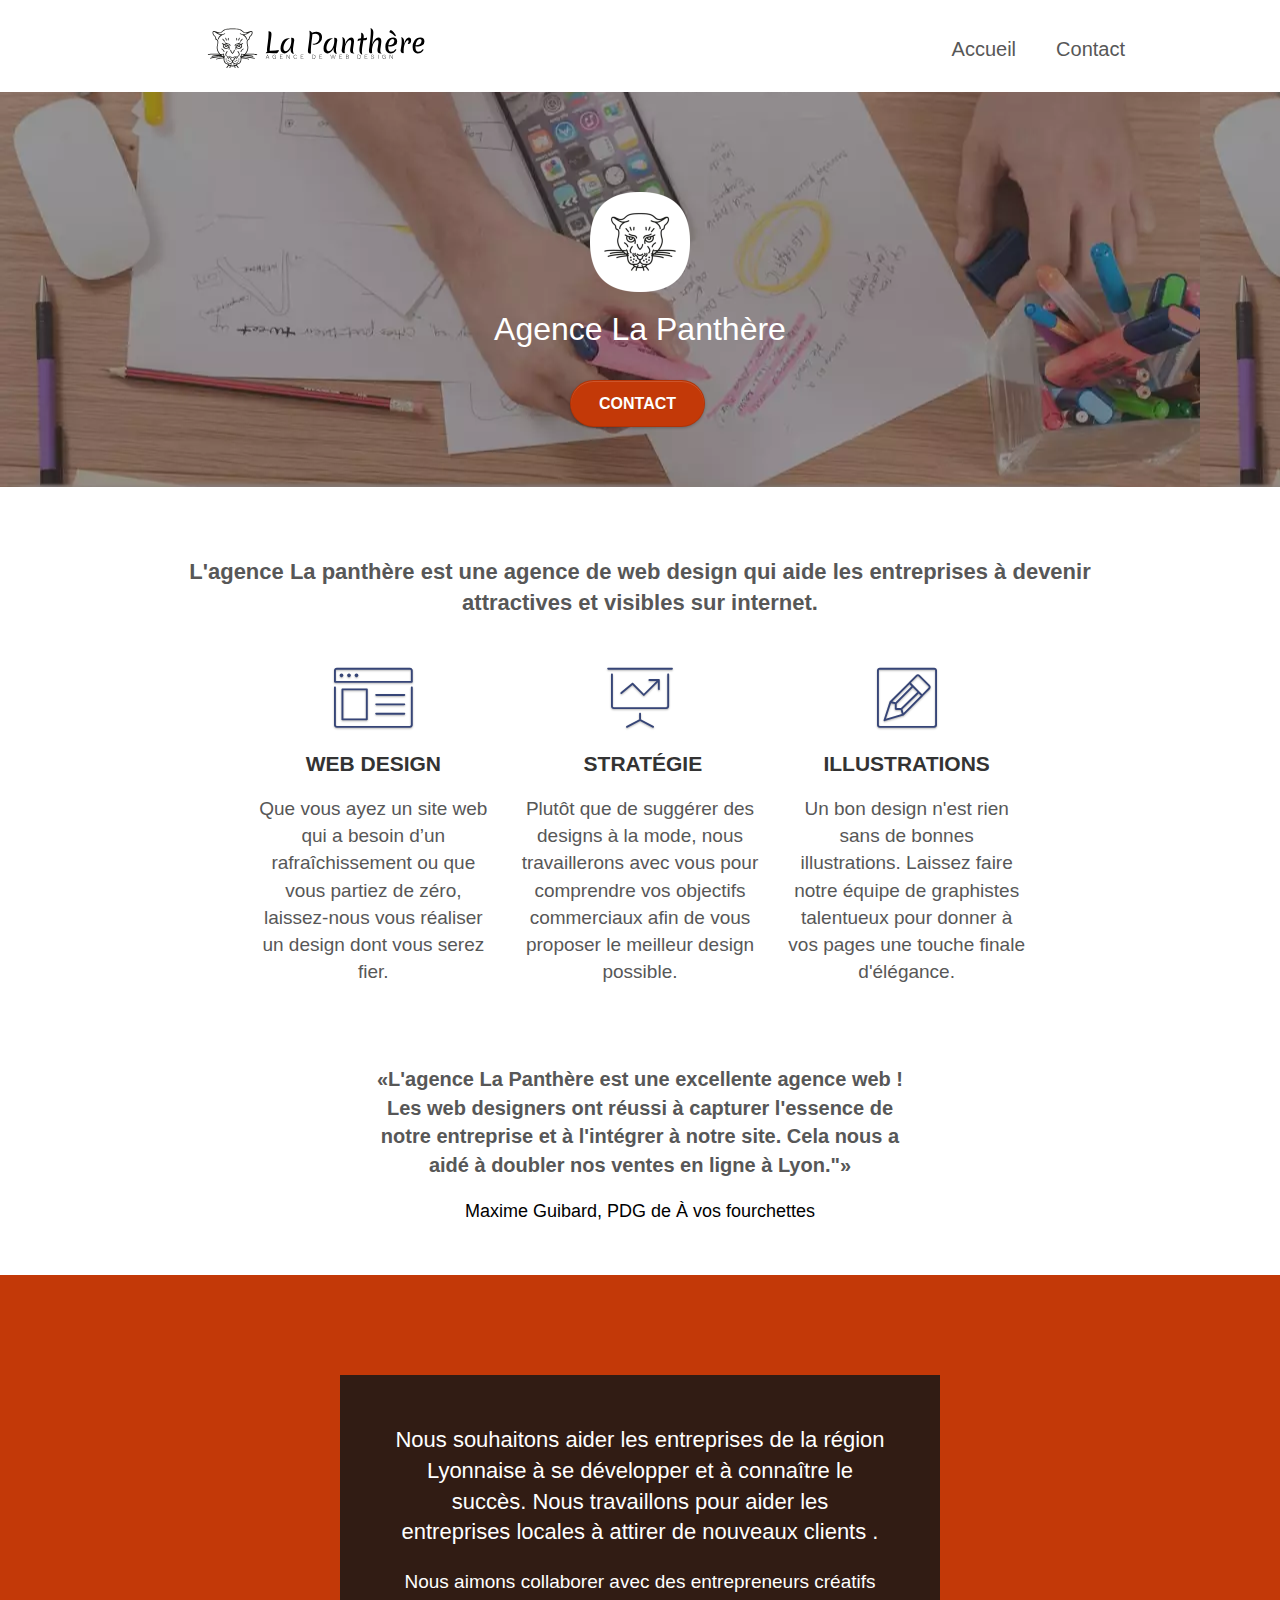
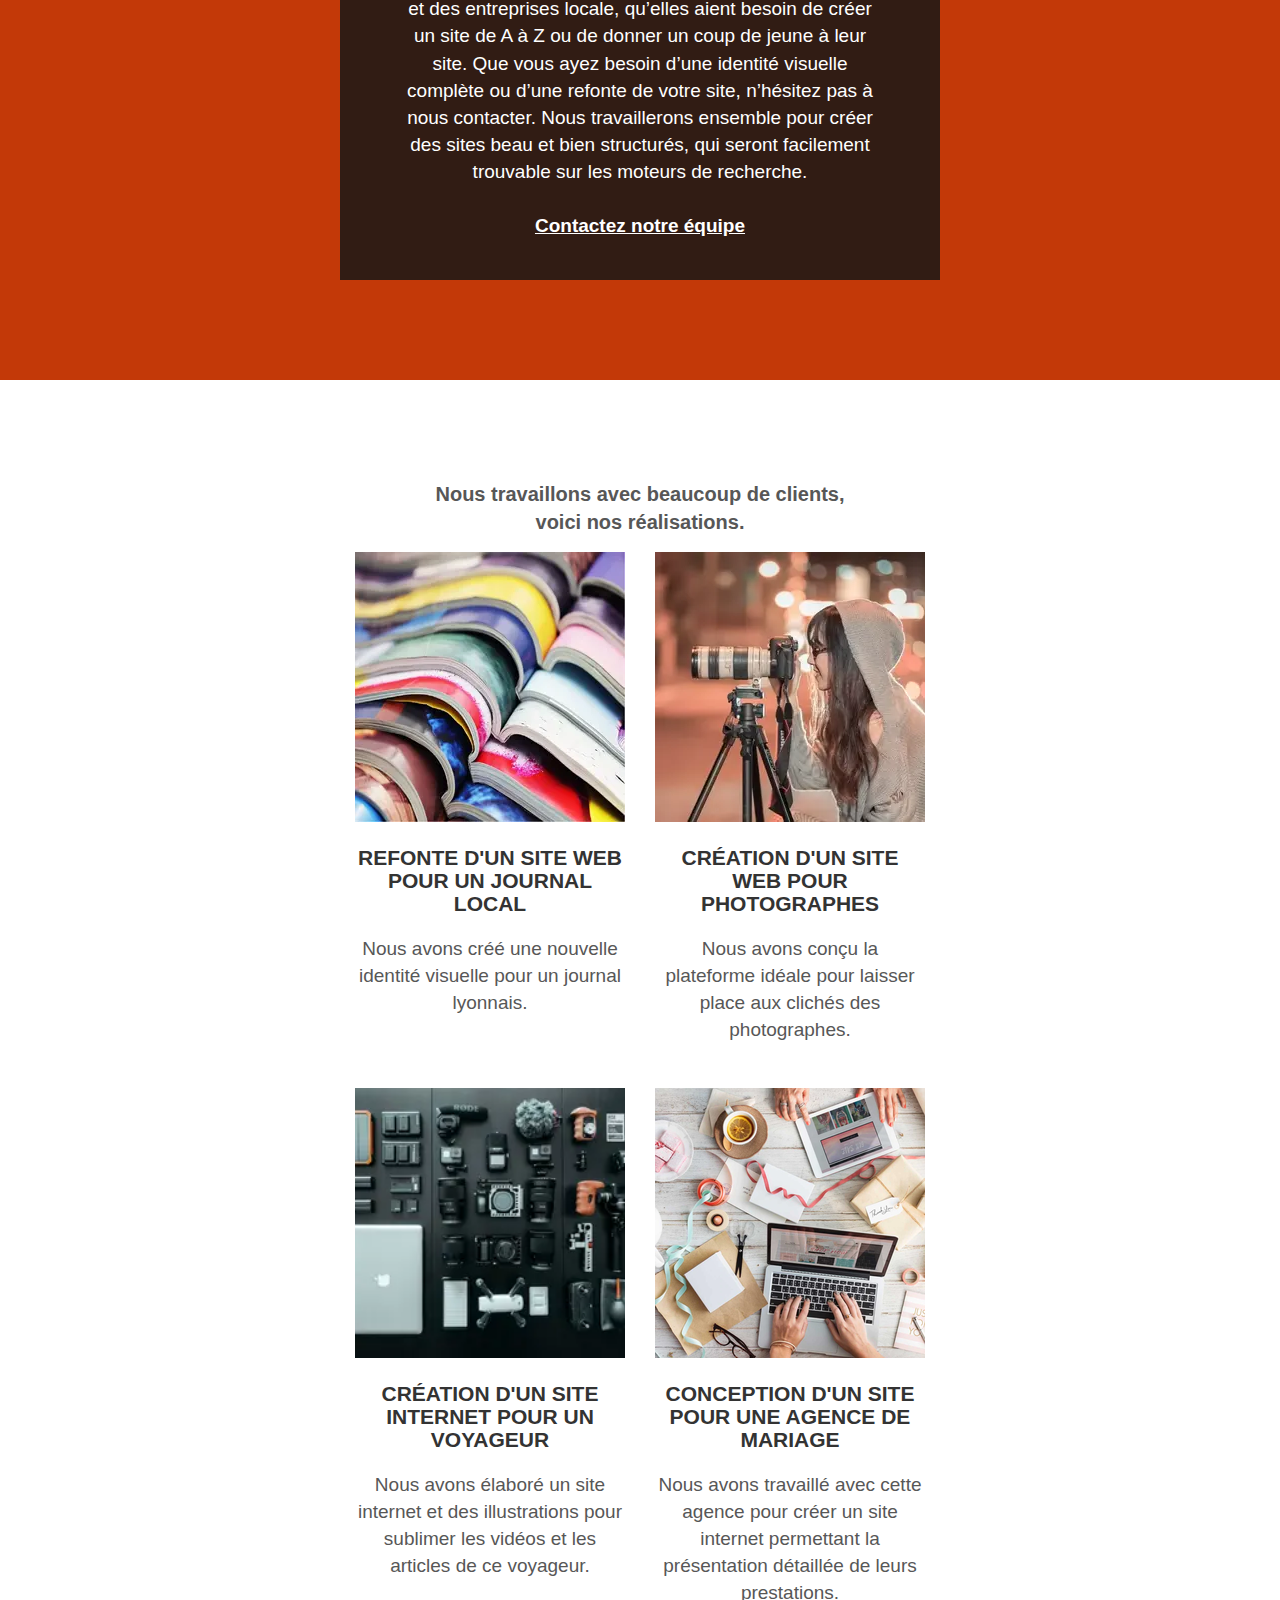
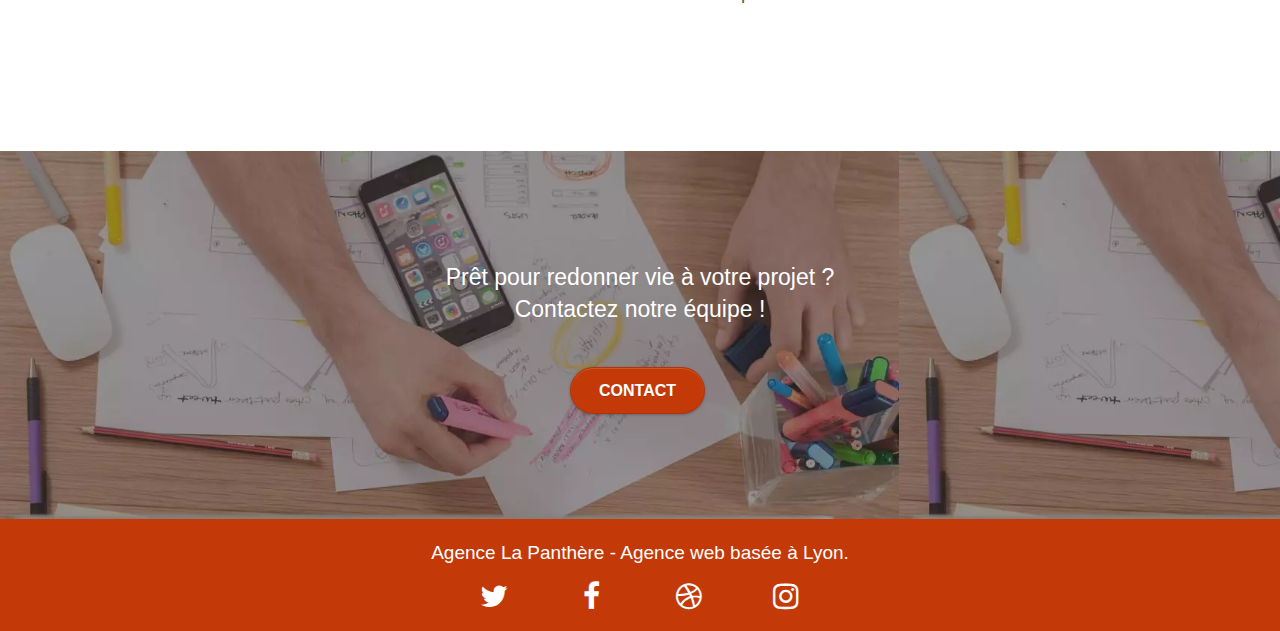
==== commit cb4ba926: "update images alt text" ====
--- a/index.html
+++ b/index.html
@@ -6,23 +6,26 @@
 	<meta name="keywords" content>
 
 	<!--SEO- ajout meta description -->
-	<meta name="description" content="Besoin d'une identité visuelle ? D'un simple rafraichissement ? D'une refonte graphique complète ? Laissez la Panthère prendre les choses en main et réaliser Le design dont vous serez fier.">
+	<meta name="description"
+		content="Besoin d'une identité visuelle ? D'un simple rafraichissement ? D'une refonte graphique complète ? Laissez la Panthère prendre les choses en main et réaliser Le design dont vous serez fier.">
 	<!-- meta description end -->
 
 	<meta name="viewport" content="width=device-width, initial-scale=1.0, viewport-fit=cover">
 	<link rel="shortcut icon" type="image/png" href="favicon.jpg">
-	
-	<link rel="stylesheet" href="https://cdnjs.cloudflare.com/ajax/libs/font-awesome/4.7.0/css/font-awesome.css" integrity="sha512-5A8nwdMOWrSz20fDsjczgUidUBR8liPYU+WymTZP1lmY9G6Oc7HlZv156XqnsgNUzTyMefFTcsFH/tnJE/+xBg==" crossorigin="anonymous" referrerpolicy="no-referrer" />
-	<link rel="stylesheet" type="text/css" href="./css/bootstrap-min.css">
+
+	<link  rel="stylesheet" href="https://cdnjs.cloudflare.com/ajax/libs/font-awesome/4.7.0/css/font-awesome.css"
+		integrity="sha512-5A8nwdMOWrSz20fDsjczgUidUBR8liPYU+WymTZP1lmY9G6Oc7HlZv156XqnsgNUzTyMefFTcsFH/tnJE/+xBg=="
+		crossorigin="anonymous" referrerpolicy="no-referrer" />
+	<link  rel="stylesheet" type="text/css" href="./css/bootstrap-min.css">
 	<link rel="stylesheet" type="text/css" href="style-min.css">
 	<link rel="stylesheet" type="text/css" href="./css/et-line-min.css">
 
-	<script src="./js/jquery-2.1.0.js" defer></script>
+	<script defer src="https://code.jquery.com/jquery-3.6.0.min.js"integrity="sha256-/xUj+3OJU5yExlq6GSYGSHk7tPXikynS7ogEvDej/m4=" crossorigin="anonymous"></script>
 	<script src="./js/bootstrap.js" defer></script>
 	<script src="./js/blocs.js" defer></script>
 	<script src="./js/jquery.touchSwipe.js" defer></script>
 	<script src="./js/gmaps.js" defer></script>
-	
+
 
 	<!--SEO- ajout title -->
 	<title>La Panthere | Agence de web design à Lyon </title>
@@ -30,7 +33,7 @@
 
 	<!-- Analytics -->
 	<!--SEO- Global site tag (gtag.js) - Google Analytics -->
-	
+
 	<!-- Analytics END -->
 
 </head>
@@ -47,8 +50,9 @@
 						<div class="navbar-header">
 							<!-- SEO- Contenu dissimulé supprimé -->
 							<a class="navbar-brand" href="index.html"><img src="img/agence-la-panthere-monochrome.svg"
-									alt="paris web design logo agence web meilleure agence" height="40" width="350" /></a>
-									<!-- SEO- Contenu dissimulé supprimé -->
+									alt="paris web design logo agence web meilleure agence" height="40"
+									width="350" /></a>
+							<!-- SEO- Contenu dissimulé supprimé -->
 							<button id="nav-toggle" type="button" class="ui-navbar-toggle navbar-toggle"
 								data-toggle="collapse" data-target=".navbar-1">
 								<span class="sr-only">Toggle navigation</span><span class="icon-bar"></span><span
@@ -71,8 +75,8 @@
 			</div>
 		</header>
 		<!-- bloc-0 END -->
-<main>
-	
+		<main>
+
 			<!-- bloc-1-presentation -->
 			<section class="presentation">
 				<div class="bloc bgc-dark-slate-blue bg-banniere d-bloc bg-t-edge bloc-bg-texture texture-paper b-parallax"
@@ -80,13 +84,14 @@
 					<div class="container bloc-lg">
 						<div class="row tight-width-whitespace">
 							<div class="col-sm-12">
-								<img  src="img/logo.webp" class="center-block image-resize-mode" width="100" height="100"
-									alt="Agence La Panthère, agence web paris, création logo paris" />
+								<img src="img/logo.webp" class="center-block image-resize-mode" width="100" height="100"
+									alt="Bureau avec du matériel de designer" />
 								<h1 class="text-center hero-bloc-text tc-white ">
 									Agence La Panthère
 								</h1>
 								<div class="text-center">
-									<a href="contact.html" class="btn btn-lg btn-clean btn-rd cta-hero btn-atomic-tangerine"
+									<a href="contact.html"
+										class="btn btn-lg btn-clean btn-rd cta-hero btn-atomic-tangerine"
 										id="cta-hero">Contact</a>
 								</div>
 							</div>
@@ -95,7 +100,7 @@
 				</div>
 			</section>
 			<!-- bloc-1-presentation END -->
-	
+
 			<!-- bloc-2-services -->
 			<section class="services">
 				<div class="bloc bgc-white l-bloc" id="bloc-2-services">
@@ -103,7 +108,8 @@
 						<div class="row">
 							<!--SEO Ajout de texte à la place de l'image de texte  -->
 							<div class="col-sm-12 text-center seo_margin">
-								<h2>L'agence La panthère est une agence de web design qui aide les entreprises à devenir attractives et visibles sur internet.</h2>
+								<h2>L'agence La panthère est une agence de web design qui aide les entreprises à devenir
+									attractives et visibles sur internet.</h2>
 							</div>
 						</div>
 						<div class="row voffset-lg med-width-whitespace">
@@ -115,19 +121,22 @@
 									Web design
 								</h3>
 								<p class="text-center ">
-									Que vous ayez un site web qui a besoin d&rsquo;un rafraîchissement ou que vous partiez de
+									Que vous ayez un site web qui a besoin d&rsquo;un rafraîchissement ou que vous
+									partiez de
 									zéro, laissez-nous vous réaliser un design dont vous serez fier.
 								</p>
 							</div>
 							<div class="col-sm-4">
 								<div class="text-center">
-									<span class="et-icon-presentation sm-shadow icon-dark-slate-blue icons icon-lg"></span>
+									<span
+										class="et-icon-presentation sm-shadow icon-dark-slate-blue icons icon-lg"></span>
 								</div>
 								<h3 class="mg-md text-center">
 									&nbsp;Stratégie
 								</h3>
 								<p class="text-center ">
-									Plutôt que de suggérer des designs à la mode, nous travaillerons avec vous pour comprendre
+									Plutôt que de suggérer des designs à la mode, nous travaillerons avec vous pour
+									comprendre
 									vos objectifs commerciaux afin de vous proposer le meilleur design possible.<br>
 								</p>
 							</div>
@@ -148,8 +157,11 @@
 							<!-- SEO Ajout classe "seo_responsive" -->
 							<div class="col-xs-12 col-md-8 col-md-offset-2 text-center seo_responsive">
 								<!--SEO- Ajout de citation à la place d'une image de texte -->
-								<q cite="Maxime-Guibard-PDG-de-À-vos-fourchettes">L'agence La Panthère est une excellente agence web ! Les web designers ont réussi à capturer l'essence de notre entreprise
-									 et à l'intégrer à notre site. Cela nous a aidé à doubler nos ventes en ligne à Lyon."</q>
+								<q cite="Maxime-Guibard-PDG-de-À-vos-fourchettes">L'agence La Panthère est une
+									excellente agence web ! Les web designers ont réussi à capturer l'essence de notre
+									entreprise
+									et à l'intégrer à notre site. Cela nous a aidé à doubler nos ventes en ligne à
+									Lyon."</q>
 								<br>
 								<span>Maxime Guibard, PDG de À vos fourchettes</span>
 							</div>
@@ -158,7 +170,7 @@
 				</div>
 			</section>
 			<!-- bloc-2-services END -->
-	
+
 			<!-- bloc-3-what-i-do -->
 			<section class="mission">
 				<div class="bloc tc-white bgc-atomic-tangerine bg-presentation d-bloc bloc-bg-texture texture-paper b-parallax"
@@ -167,15 +179,21 @@
 						<div class="row tight-width-whitespace black-background">
 							<div class="col-sm-12">
 								<h2 class="mg-md text-center tc-white">
-									Nous souhaitons aider les entreprises de la région Lyonnaise à se développer et à connaître
-									le succès. Nous travaillons pour aider les entreprises locales à attirer de nouveaux clients
+									Nous souhaitons aider les entreprises de la région Lyonnaise à se développer et à
+									connaître
+									le succès. Nous travaillons pour aider les entreprises locales à attirer de nouveaux
+									clients
 									.<br>
 								</h2>
 								<p class="text-center white">
-									Nous aimons collaborer avec des entrepreneurs créatifs et des entreprises locale, qu’elles
-									aient besoin de créer un site de A à Z ou de donner un coup de jeune à leur site. Que vous
-									ayez besoin d’une identité visuelle complète ou d’une refonte de votre site, n’hésitez pas à
-									nous contacter. Nous travaillerons ensemble pour créer des sites beau et bien structurés,
+									Nous aimons collaborer avec des entrepreneurs créatifs et des entreprises locale,
+									qu’elles
+									aient besoin de créer un site de A à Z ou de donner un coup de jeune à leur site.
+									Que vous
+									ayez besoin d’une identité visuelle complète ou d’une refonte de votre site,
+									n’hésitez pas à
+									nous contacter. Nous travaillerons ensemble pour créer des sites beau et bien
+									structurés,
 									qui seront facilement trouvable sur les moteurs de recherche. <br><br><a
 										class="ltc-white bold-link" href="contact.html">Contactez notre équipe</a><br>
 								</p>
@@ -185,7 +203,7 @@
 				</div>
 			</section>
 			<!-- bloc-3-what-i-do END -->
-	
+
 			<!-- bloc-4-portfolio -->
 			<section class="portfolio">
 				<div class="bloc bgc-white bg-lines-h2-bg bg-repeat l-bloc" id="bloc-4-portfolio">
@@ -200,9 +218,8 @@
 							<div class="col-sm-6">
 								<a href="#" data-lightbox="img/1.jpg" data-gallery-id="gallery-1"
 									data-caption="Refonte d'un site web pour un journal local" data-frame="snapshot-lb">
-									<img loading="lazy"
-										src="img/1.webp"
-										alt="paris web design logo agence web meilleure agence et refonte site web journal"
+									<img loading="lazy" src="img/1.webp"
+										alt="magazines empilés de différentes couleur"
 										class="img-responsive portfolio-thumb" /></a>
 								<h3 class="mg-md text-center">
 									Refonte d'un site web pour un journal local
@@ -214,38 +231,39 @@
 							<div class="col-sm-6">
 								<a href="#" data-lightbox="img/2.jpg" data-gallery-id="gallery-1"
 									data-caption="Création d'un site web pour photographes" data-frame="snapshot-lb">
-									<img loading="lazy"
-										src="img/2.webp" class="img-responsive portfolio-thumb"
-										alt="paris web design logo agence web meilleure agence, Création d'un site web pour photographes" /></a>
+									<img loading="lazy" src="img/2.webp" class="img-responsive portfolio-thumb"
+										alt=" fille photographe qui regarde dans un appareil photo sur pieds " /></a>
 								<h3 class="mg-md text-center">
 									Création d'un site web pour photographes
 								</h3>
 								<p class="text-center">
-									Nous avons conçu la plateforme idéale pour laisser place aux clichés des photographes.
+									Nous avons conçu la plateforme idéale pour laisser place aux clichés des
+									photographes.
 								</p>
 							</div>
 						</div>
 						<div class="row tight-width-whitespace portfolio-row">
 							<div class="col-sm-6">
 								<a href="#" data-lightbox="img/3.bmp" data-gallery-id="gallery-1"
-									data-caption="Création d'un site internet pour un voyageur" data-frame="snapshot-lb">
-									<img loading="lazy"
-										src="img/002.webp" class="img-responsive portfolio-thumb"
-										alt="paris web design logo agence web meilleure agence, Création d'un site web pour voyageur" /></a>
+									data-caption="Création d'un site internet pour un voyageur"
+									data-frame="snapshot-lb">
+									<img loading="lazy" src="img/002.webp" class="img-responsive portfolio-thumb"
+										alt="lot d'accessoires photo et video vue de haut" /></a>
 								<h3 class="mg-md text-center">
 									Création d'un site internet pour un voyageur
 								</h3>
 								<p class="text-center seo_margin">
-									Nous avons élaboré un site internet et des illustrations pour sublimer les vidéos et les
+									Nous avons élaboré un site internet et des illustrations pour sublimer les vidéos et
+									les
 									articles de ce voyageur.
 								</p>
 							</div>
 							<div class="col-sm-6">
 								<a href="#" data-lightbox="img/4.bmp" data-gallery-id="gallery-1"
-									data-caption="Conception d'un site pour une agence de mariage" data-frame="snapshot-lb">
-									<img loading="lazy"
-										src="img/003.webp" class="img-responsive portfolio-thumb"
-										alt="paris web design logo agence web meilleure agence, Création d'un site web pour agence de mariage" /></a>
+									data-caption="Conception d'un site pour une agence de mariage"
+									data-frame="snapshot-lb">
+									<img loading="lazy" src="img/003.webp" class="img-responsive portfolio-thumb"
+										alt="Bureau avec des enveloppes du papier cadeaux et des personnes travaillant sur ordinateur et tablette" /></a>
 								<h3 class="mg-md text-center">
 									Conception d'un site pour une agence de mariage
 								</h3>
@@ -259,11 +277,12 @@
 				</div>
 			</section>
 			<!-- bloc-4-portfolio END -->
-	
+
 			<!-- bloc-5-cta -->
 			<!-- SEO Ajout classe "seo_responsive" -->
 			<section class="cta">
-				<div class="bloc bgc-dark-slate-blue bg-banniere d-bloc bloc-bg-texture texture-paper seo_responsive" id="bloc-5-cta">
+				<div class="bloc bgc-dark-slate-blue bg-banniere d-bloc bloc-bg-texture texture-paper seo_responsive"
+					id="bloc-5-cta">
 					<div class="container bloc-lg ">
 						<div class="row">
 							<h2 class="mg-md text-center tc-white ">
@@ -278,10 +297,10 @@
 				</div>
 			</section>
 			<!-- bloc-5-cta END -->
-</main>
+		</main>
 
 		<!-- Footer - bloc-8 -->
-		
+
 		<footer>
 			<div class="bloc bgc-atomic-tangerine d-bloc" id="bloc-8">
 				<div class="container bloc-sm">
@@ -293,17 +312,20 @@
 							<div class="row row-no-gutters social">
 								<div class="col-sm-3">
 									<div class="text-center">
-										<a class="social" title="twitter" href="https://www.twitter.com"><span class="fa fa-twitter icon-md"></span></a>
+										<a class="social" title="twitter" href="https://www.twitter.com"><span
+												class="fa fa-twitter icon-md"></span></a>
 									</div>
 								</div>
 								<div class="col-sm-3">
 									<div class="text-center">
-										<a class="social" title="facebook" href="https://www.facebook.com"><span class="fa fa-facebook icon-md"></span></a>
+										<a class="social" title="facebook" href="https://www.facebook.com"><span
+												class="fa fa-facebook icon-md"></span></a>
 									</div>
 								</div>
 								<div class="col-sm-3">
 									<div class="text-center">
-										<a class="social" title="dribble" href="https://www.dribbble.com"><span class="fa fa-dribbble icon-md"></span></a>
+										<a class="social" title="dribble" href="https://www.dribbble.com"><span
+												class="fa fa-dribbble icon-md"></span></a>
 									</div>
 								</div>
 								<div class="col-sm-3">
@@ -324,7 +346,7 @@
 	</div>
 	<!-- Principal conteneur END -->
 
-	
+
 
 </body>
 
--- a/style-min.css
+++ b/style-min.css
@@ -1,1257 +1 @@
-body {
-    margin                 : 0;
-    padding                : 0;
-    background             : #FFF;
-    overflow-x             : hidden;
-    -webkit-font-smoothing : antialiased;
-    -moz-osx-font-smoothing: grayscale
-}
-
-a,
-button {
-    transition: all .3s ease-in-out;
-    outline   : none !important
-}
-
-a:hover {
-    text-decoration: none;
-    cursor         : pointer
-}
-
-#page-loading-blocs-notifaction {
-    position  : fixed;
-    top       : 0;
-    bottom    : 0;
-    width     : 100%;
-    z-index   : 100000;
-    background: #FFFFFF url("img/pageload-spinner.gif") no-repeat center center
-}
-
-.bloc {
-    width                  : 100%;
-    clear                  : both;
-    padding                : 0 50px;
-    -webkit-background-size: cover;
-    -moz-background-size   : cover;
-    -o-background-size     : cover;
-    background-size        : cover;
-    position               : relative
-}
-
-.bloc .container {
-    padding-left : 0;
-    padding-right: 0
-}
-
-.bloc-lg {
-    padding: 100px 50px
-}
-
-.bloc-md {
-    padding: 50px
-}
-
-.bloc-sm {
-    padding: 20px 50px
-}
-
-.bg-center,
-.bg-l-edge,
-.bg-r-edge,
-.bg-t-edge,
-.bg-b-edge,
-.bg-tl-edge,
-.bg-bl-edge,
-.bg-tr-edge,
-.bg-br-edge,
-.bg-repeat {
-    -webkit-background-size: auto !important;
-    -moz-background-size   : auto !important;
-    -o-background-size     : auto !important;
-    background-size        : auto !important
-}
-
-.bg-repeat {
-    background: repeat
-}
-
-.bloc-bg-texture::before {
-    content        : "";
-    background-size: 2px 2px;
-    position       : absolute;
-    top            : 0;
-    bottom         : 0;
-    left           : 0;
-    right          : 0
-}
-
-.b-parallax {
-    background-attachment: fixed
-}
-
-.d-bloc {
-    color: rgba(255, 255, 255, .7)
-}
-
-.d-bloc button:hover {
-    color: rgba(255, 255, 255, .9)
-}
-
-.d-bloc .icon-round,
-.d-bloc .icon-square,
-.d-bloc .icon-rounded,
-.d-bloc .icon-semi-rounded-a,
-.d-bloc .icon-semi-rounded-b {
-    border-color: rgba(255, 255, 255, .9)
-}
-
-.d-bloc .divider-h span {
-    border-color: rgba(255, 255, 255, .2)
-}
-
-.d-bloc .a-btn,
-.d-bloc .navbar a,
-.d-bloc .navbar-brand,
-.d-bloc a .icon-sm,
-.d-bloc a .icon-md,
-.d-bloc a .icon-lg,
-.d-bloc a .icon-xl,
-.d-bloc h1 a,
-.d-bloc h2 a,
-.d-bloc h3 a,
-.d-bloc h4 a,
-.d-bloc h5 a,
-.d-bloc h6 a,
-.d-bloc p a {
-    color: rgb(255, 255, 255)
-}
-
-.d-bloc .a-btn:hover,
-.d-bloc .navbar a:hover,
-.d-bloc .navbar-brand:hover,
-.d-bloc a:hover .icon-sm,
-.d-bloc a:hover .icon-md,
-.d-bloc a:hover .icon-lg,
-.d-bloc a:hover .icon-xl,
-.d-bloc h1 a:hover,
-.d-bloc h2 a:hover,
-.d-bloc h3 a:hover,
-.d-bloc h4 a:hover,
-.d-bloc h5 a:hover,
-.d-bloc h6 a:hover,
-.d-bloc p a:hover {
-    color: rgba(255, 255, 255, 1)
-}
-
-.d-bloc .navbar-toggle .icon-bar {
-    background: rgba(255, 255, 255, 1)
-}
-
-.d-bloc .btn-wire,
-.d-bloc .btn-wire:hover {
-    color       : rgba(255, 255, 255, 1);
-    border-color: rgba(255, 255, 255, 1)
-}
-
-.d-bloc .panel {
-    color: rgba(0, 0, 0, .5)
-}
-
-.d-bloc .panel button:hover {
-    color: rgba(0, 0, 0, .7)
-}
-
-.d-bloc .panel icon {
-    border-color: rgba(0, 0, 0, .7)
-}
-
-.d-bloc .panel .divider-h span {
-    border-color: rgba(0, 0, 0, .1)
-}
-
-.d-bloc .panel .a-btn {
-    color: rgba(0, 0, 0, .6)
-}
-
-.d-bloc .panel .a-btn:hover {
-    color: rgba(0, 0, 0, 1)
-}
-
-.d-bloc .panel .btn-wire,
-.d-bloc .panel .btn-wire:hover {
-    color       : rgba(0, 0, 0, .7);
-    border-color: rgba(0, 0, 0, .3)
-}
-
-.d-bloc .panel,
-.l-bloc {
-    color: rgba(0, 0, 0, .5)
-}
-
-.d-bloc .panel button:hover,
-.l-bloc button:hover {
-    color: rgba(0, 0, 0, .7)
-}
-
-.l-bloc .icon-round,
-.l-bloc .icon-square,
-.l-bloc .icon-rounded,
-.l-bloc .icon-semi-rounded-a,
-.l-bloc .icon-semi-rounded-b {
-    border-color: rgba(0, 0, 0, .7)
-}
-
-.d-bloc .panel .divider-h span,
-.l-bloc .divider-h span {
-    border-color: rgba(0, 0, 0, .1)
-}
-
-.d-bloc .panel .a-btn,
-.l-bloc .a-btn,
-.l-bloc .navbar a,
-.l-bloc .navbar-brand,
-.l-bloc a .icon-sm,
-.l-bloc a .icon-md,
-.l-bloc a .icon-lg,
-.l-bloc a .icon-xl,
-.l-bloc h1 a,
-.l-bloc h2 a,
-.l-bloc h3 a,
-.l-bloc h4 a,
-.l-bloc h5 a,
-.l-bloc h6 a,
-.l-bloc p a {
-    color: rgba(0, 0, 0, .6)
-}
-
-.d-bloc .panel .a-btn:hover,
-.l-bloc .a-btn:hover,
-.l-bloc .navbar a:hover,
-.l-bloc .navbar-brand:hover,
-.l-bloc a:hover .icon-sm,
-.l-bloc a:hover .icon-md,
-.l-bloc a:hover .icon-lg,
-.l-bloc a:hover .icon-xl,
-.l-bloc h1 a:hover,
-.l-bloc h2 a:hover,
-.l-bloc h3 a:hover,
-.l-bloc h4 a:hover,
-.l-bloc h5 a:hover,
-.l-bloc h6 a:hover,
-.l-bloc p a:hover {
-    color: rgba(0, 0, 0, 1)
-}
-
-.l-bloc .navbar-toggle .icon-bar {
-    color: rgba(0, 0, 0, .6)
-}
-
-.d-bloc .panel .btn-wire,
-.d-bloc .panel .btn-wire:hover,
-.l-bloc .btn-wire,
-.l-bloc .btn-wire:hover {
-    color       : rgba(0, 0, 0, .7);
-    border-color: rgba(0, 0, 0, .3)
-}
-
-.voffset {
-    margin-top: 30px
-}
-
-.voffset-lg {
-    margin-top: 80px
-}
-
-.row-no-gutters {
-    margin-right: 0;
-    margin-left : 0
-}
-
-.row.row-no-gutters>[class^="col-"],
-.row.row-no-gutters>[class*=" col-"] {
-    padding-right: 0;
-    padding-left : 0
-}
-
-#bloc-1-hero h1 {
-    font-size: 32px
-}
-
-.navbar {
-    margin-bottom: 0;
-    z-index      : 1
-}
-
-.navbar-brand {
-    height     : auto;
-    padding    : 3px 15px;
-    font-size  : 25px;
-    font-weight: normal;
-    font-weight: 600;
-    line-height: 44px
-}
-
-.navbar-brand img {
-    max-height: 200px;
-    margin    : 0 5px 0 0;
-    display   : inline
-}
-
-.navbar-brand img[src$=svg] {
-    min-width: 100px
-}
-
-.nav-center .navbar-brand img {
-    margin: 0
-}
-
-.navbar .nav {
-    padding-top : 2px;
-    margin-right: -16px;
-    z-index     : 1;
-    display     : flex;
-    gap         : 10px
-}
-
-.navbar .nav a {
-    text-decoration: none;
-    font-size      : 20px;
-    position       : relative;
-    z-index        : 1;
-    transition     : all .5s
-}
-
-.navbar .nav a:hover {
-    color     : #91640F;
-    transition: all .5s
-}
-
-.navbar .nav a:hover:before {
-    display   : block;
-    position  : absolute;
-    bottom    : 0;
-    margin    : auto;
-    width     : 72%;
-    height    : 1px;
-    content   : '.';
-    color     : transparent;
-    background: #C33908;
-    visibility: hidden;
-    opacity   : 0;
-    z-index   : -1;
-    opacity   : 1;
-    visibility: visible;
-    height    : 10%;
-    transition: all .5s
-}
-
-.nav>li {
-    float     : left;
-    margin-top: 4px;
-    font-size : 16px
-}
-
-.navbar-nav .open .dropdown-menu>li>a {
-    text-align: inherit
-}
-
-.nav>li a:hover,
-.nav>li a:focus {
-    background: transparent
-}
-
-.navbar-toggle {
-    margin: 10px 10px 0 0;
-    border: 0
-}
-
-.navbar-toggle:hover {
-    background: transparent !important
-}
-
-.navbar-toggle .icon-bar {
-    background-color: rgba(0, 0, 0, .5);
-    width           : 26px
-}
-
-.nav-invert .navbar .nav {
-    float: left
-}
-
-.nav-invert .navbar-header,
-.nav-invert .navbar-brand {
-    float   : right;
-    position: relative;
-    z-index : 2
-}
-
-@media (min-width:768px) {
-    .site-navigation {
-        position         : absolute;
-        top              : 25px;
-        right            : 20px;
-        transform        : translate(0, -50%);
-        -webkit-transform: translateY(-50%)
-    }
-
-    .nav>li .dropdown-menu a,
-    .nav>li .dropdown-menu a:hover {
-        color: #484848
-    }
-
-    .nav-invert .site-navigation {
-        left : 0;
-        right: 0
-    }
-
-    .nav-center {
-        text-align: center
-    }
-
-    .nav-center .navbar-header {
-        width: 100%
-    }
-
-    .nav-center .navbar-header,
-    .nav-center .navbar-brand,
-    .nav-center .nav>li {
-        float  : none;
-        display: inline-block
-    }
-
-    .nav-center .site-navigation {
-        position    : relative;
-        width       : 100%;
-        right       : 0;
-        margin-right: 0;
-        margin-top  : 20px
-    }
-
-    .nav-center.mini-nav .navbar-toggle {
-        float : none;
-        margin: 10px auto 0
-    }
-}
-
-.nav>li>.dropdown a {
-    background: none !important;
-    display   : block;
-    padding   : 14px 15px
-}
-
-nav .caret {
-    margin: 0 5px
-}
-
-.dropdown-menu .dropdown-menu {
-    top : -8px;
-    left: 100%
-}
-
-.dropdown-menu .dropmenu-flow-right {
-    top                    : 100%;
-    left                   : 0;
-    margin-left            : -1px;
-    border-top-left-radius : 0;
-    border-top-right-radius: 0
-}
-
-.dropdown-menu .dropdown span {
-    border             : 4px solid black;
-    border-top-color   : transparent;
-    border-right-color : transparent;
-    border-bottom-color: transparent;
-    margin             : 6px -5px 0 0 !important;
-    float              : right
-}
-
-.mg-md {
-    margin-top   : 10px;
-    margin-bottom: 20px
-}
-
-.mg-lg {
-    margin-top   : 10px;
-    margin-bottom: 40px
-}
-
-.btn {
-    margin: 0 5px 5px 0
-}
-
-.btn.pull-right {
-    margin: 0 0 5px 5px
-}
-
-.btn-d,
-.btn-d:hover,
-.btn-d:focus {
-    color     : #FFF;
-    background: rgba(0, 0, 0, .3)
-}
-
-button {
-    outline: none !important
-}
-
-.btn-rd {
-    border-radius: 40px
-}
-
-.btn-clean {
-    border             : 1px solid rgba(0, 0, 0, .08);
-    border-bottom-color: rgba(0, 0, 0, .1);
-    text-shadow        : 0 1px 0 rgba(0, 0, 1, .1);
-    box-shadow         : 0 1px 3px rgba(0, 0, 1, .25), inset 0 1px 0 0 rgba(255, 255, 255, .15)
-}
-
-.icon-md {
-    font-size: 30px !important
-}
-
-.icon-lg {
-    font-size: 60px !important
-}
-
-.sm-shadow {
-    text-shadow: 0 1px 2px rgba(0, 0, 0, .3)
-}
-
-.panel-sq,
-.panel-sq .panel-heading,
-.panel-sq .panel-footer {
-    border-radius: 0
-}
-
-.panel-rd {
-    border-radius: 30px
-}
-
-.panel-rd .panel-heading {
-    border-radius: 29px 29px 0 0
-}
-
-.panel-rd .panel-footer {
-    border-radius: 0 0 29px 29px
-}
-
-.form-control {
-    border-color : rgba(0, 0, 0, .1);
-    box-shadow   : none;
-    border       : none;
-    border-bottom: 1px solid #000
-}
-
-.scrollToTop {
-    width     : 40px;
-    height    : 40px;
-    position  : fixed;
-    bottom    : 20px;
-    right     : 20px;
-    opacity   : 0;
-    z-index   : 500;
-    transition: all .3s ease-in-out
-}
-
-.scrollToTop span {
-    margin-top: 6px
-}
-
-.showScrollTop {
-    font-size: 14px;
-    opacity  : 1
-}
-
-a[data-lightbox] {
-    position  : relative;
-    display   : block;
-    text-align: center
-}
-
-a[data-lightbox]:hover::before {
-    content          : "+";
-    font-family      : "HelveticaNeue-Light", "Helvetica Neue Light", "Helvetica Neue", Helvetica, Arial;
-    font-size        : 32px;
-    width            : 50px;
-    height           : 50px;
-    margin-left      : -25px;
-    border-radius    : 50%;
-    background       : rgba(0, 0, 0, .6);
-    color            : #FFF;
-    font-weight      : 100;
-    z-index          : 1;
-    position         : absolute;
-    top              : 50%;
-    transform        : translateY(-50%);
-    -webkit-transform: translateY(-50%)
-}
-
-a[data-lightbox]:hover img {
-    opacity                    : .6;
-    -webkit-animation-fill-mode: none;
-    animation-fill-mode        : none
-}
-
-#lightbox-modal {
-    display    : flex;
-    align-items: center
-}
-
-#lightbox-modal .modal-dialog {
-    width    : 90%;
-    max-width: 900px;
-    margin   : 0 auto 0
-}
-
-#lightbox-modal .modal-dialog img {
-    max-height: 90vh;
-    margin    : 0 auto
-}
-
-.lightbox-caption {
-    padding   : 20px;
-    color     : #FFF;
-    background: rgba(0, 0, 0, .5);
-    position  : absolute;
-    left      : 15px;
-    right     : 15px;
-    bottom    : 5px
-}
-
-.close-lightbox {
-    color      : #FFF;
-    font-size  : 30px;
-    position   : absolute;
-    top        : 20px;
-    right      : 20px;
-    z-index    : 20;
-    background : rgba(0, 0, 0, .5);
-    border     : none;
-    line-height: 30px;
-    padding    : 0 9px 5px;
-    opacity    : .3
-}
-
-.close-lightbox:hover,
-.next-lightbox:hover,
-.prev-lightbox:hover {
-    opacity: 1.0;
-    color  : #FFF
-}
-
-.next-lightbox,
-.prev-lightbox {
-    font-size : 20px;
-    color     : rgba(255, 255, 255, .9);
-    background: rgba(0, 0, 0, .5);
-    transition: all .2s ease-in-out;
-    position  : absolute;
-    top       : 45%;
-    z-index   : 1;
-    opacity   : .4
-}
-
-.next-lightbox {
-    padding: 6px 8px 1px 13px;
-    right  : 25px
-}
-
-.prev-lightbox {
-    padding: 6px 13px 1px 10px;
-    left   : 25px
-}
-
-.snapshot-lb .modal-body {
-    padding-bottom: 45px
-}
-
-.snapshot-lb .lightbox-caption {
-    padding   : 0;
-    color     : rgba(0, 0, 0, .5);
-    background: none
-}
-
-h1,
-h2,
-h3,
-h4,
-h5,
-h6,
-p,
-label,
-.btn,
-a {
-    font-family: "helvetica";
-    font-weight: 400;
-    color      : #575757 !important
-}
-
-.container {
-    max-width: 1000px
-}
-
-.hero-bloc-text {
-    font-size: 38px
-}
-
-.hero-bloc-text-sub {
-    font-size: 36px
-}
-
-.statement-bloc-text {
-    line-height: 26px;
-    font-style : italic;
-    font-size  : 20px;
-    text-align : center;
-    font-weight: lighter;
-    max-width  : 520px;
-    margin     : auto auto auto auto
-}
-
-p {
-    font-size: 19px
-}
-
-.tight-width-whitespace {
-    max-width: 600px;
-    margin   : auto auto auto auto
-}
-
-.h1 {
-    font-size  : 20px;
-    font-family: "Open Sans"
-}
-
-.cta-hero {
-    margin-top    : 22px;
-    color         : #FFFFFF !important;
-    text-transform: uppercase;
-    padding       : 12px 28px 12px 28px;
-    font-size     : 16px;
-    font-weight   : 700
-}
-
-.social {
-    max-width: 400px;
-    margin   : auto auto auto auto
-}
-
-h2 {
-    font-size  : 22px;
-    line-height: 1.4em
-}
-
-h3 {
-    font-size     : 21px;
-    text-transform: uppercase;
-    font-weight   : 700;
-    color         : #333333 !important
-}
-
-.med-width-whitespace {
-    max-width : 800px;
-    margin    : auto auto auto auto;
-    box-shadow: 0 0 0 #000000
-}
-
-h1 {
-    color: #333333 !important
-}
-
-h4 {
-    color: #333333 !important
-}
-
-.icons {
-    margin-bottom: 14px;
-    margin-top   : 24px
-}
-
-.white {
-    color: #FFFFFF !important
-}
-
-.portfolio-thumb {
-    margin-bottom: 24px
-}
-
-.portfolio-row {
-    margin-bottom: 44px;
-    margin-top   : 50px
-}
-
-.avatar {
-    box-shadow: 0 4px 9px rgba(0, 0, 0, .3)
-}
-
-.black-background {
-    background-color: rgba(23, 23, 22, .85);
-    padding         : 40px 40px 40px 40px
-}
-
-.bold-link {
-    font-weight    : 900;
-    text-decoration: underline !important
-}
-
-.bgc-white {
-    background-color: #FFFFFF
-}
-
-.bgc-dark-slate-blue {
-    background-color: #364577
-}
-
-.bgc-atomic-tangerine {
-    background-color: #C33908
-}
-
-.tc-white {
-    color: #fff !important
-}
-
-.btn-atomic-tangerine {
-    background   : #C33908;
-    color        : #fff !important;
-    border-radius: 40px
-}
-
-.btn-atomic-tangerine:hover {
-    background: #c27956 !important;
-    color     : #FFFFFF !important
-}
-
-.ltc-white {
-    color: #FFFFFF !important
-}
-
-.ltc-white:hover {
-    color: #cccccc !important
-}
-
-.ltc-atomic-tangerine {
-    color: #F3976C !important
-}
-
-.ltc-atomic-tangerine:hover {
-    color: #c27956 !important
-}
-
-.icon-dark-slate-blue {
-    color       : #364577 !important;
-    border-color: #364577 !important
-}
-
-.bg-banniere {
-    background-image: url("img/agence-la-panthere.webp");
-    background-size : contain;
-    height          : 395px;
-    width           : 100%;
-    padding         : 0;
-    margin          : 0
-}
-
-.bg-presentation {
-    background-image: url("img/001.webp")
-}
-
-@media (max-width:1024px) {
-    .bloc {
-        padding-left : 20px;
-        padding-right: 20px
-    }
-
-    .bloc.full-width-bloc,
-    .bloc-tile-2.full-width-bloc .container,
-    .bloc-tile-3.full-width-bloc .container,
-    .bloc-tile-4.full-width-bloc .container {
-        padding-left : 0;
-        padding-right: 0
-    }
-}
-
-@media (max-width:992px) and (min-width:768px) {
-    .navbar .nav {
-        max-width: 80%;
-        right    : 50px
-    }
-
-    .nav-center.navbar .nav {
-        max-width: 100%
-    }
-}
-
-@media only screen and (min-width:768px) and (max-width:1024px) and (orientation:landscape) {
-    .b-parallax {
-        background-attachment: scroll
-    }
-}
-
-@media only screen and (min-width:1024px) and (max-width:1366px) and (-webkit-min-device-pixel-ratio:1.5) {
-    .b-parallax {
-        background-attachment: scroll
-    }
-}
-
-@media (max-width:991px) {
-    .container {
-        width: 100%
-    }
-
-    .b-parallax {
-        background-attachment: scroll
-    }
-
-    .page-container,
-    #hero-bloc {
-        overflow-x: hidden;
-        position  : relative
-    }
-
-    .bloc {
-        padding-left : 0;
-        padding-right: 0
-    }
-
-    .bloc-group,
-    .bloc-group .bloc {
-        display: block;
-        width  : 100%
-    }
-
-    .bloc-fill-screen .fill-bloc-top-edge,
-    .bloc-fill-screen .fill-bloc-bottom-edge {
-        padding      : 0 20px;
-        padding-left : 0;
-        padding-right: 0
-    }
-}
-
-@media (max-width:767px) {
-    .page-container {
-        overflow-x: hidden;
-        position  : relative
-    }
-
-    h1,
-    h2,
-    h3,
-    h4,
-    h5,
-    h6,
-    p,
-    #disqus_thread {
-        padding-left : 10px !important;
-        padding-right: 10px !important
-    }
-
-    .b-parallax {
-        background-attachment: scroll
-    }
-
-    .navbar .nav {
-        padding-top: 0;
-        float      : none !important
-    }
-
-    .navbar.row {
-        margin-left : 0;
-        margin-right: 0
-    }
-
-    .site-navigation {
-        position         : inherit;
-        transform        : none;
-        -webkit-transform: none;
-        -ms-transform    : none
-    }
-
-    .nav>li {
-        margin-top  : 0;
-        text-align  : left;
-        padding-left: 1px;
-        width       : 100%
-    }
-
-    .nav>li:hover {
-        background: rgba(0, 0, 0, .08)
-    }
-
-    .dropdown .dropdown a .caret {
-        float              : none;
-        margin             : 5px 0 0 10px !important;
-        border             : 4px solid black;
-        border-bottom-color: transparent;
-        border-right-color : transparent;
-        border-left-color  : transparent
-    }
-
-    #hero-bloc .navbar .nav {
-        background: rgba(0, 0, 0, .8)
-    }
-
-    #hero-bloc .navbar .nav a {
-        color: rgba(255, 255, 255, .6)
-    }
-
-    .hero {
-        padding: 50px 0
-    }
-
-    .hero-nav {
-        left : -1px;
-        right: -1px
-    }
-
-    .navbar-collapse {
-        padding           : 0;
-        overflow-x        : hidden;
-        -webkit-box-shadow: none;
-        box-shadow        : none
-    }
-
-    .navbar-brand img {
-        max-height: 40px;
-        width     : auto
-    }
-
-    .nav-invert .navbar-header {
-        float: none;
-        width: 100%
-    }
-
-    .nav-invert .navbar-toggle {
-        float      : left;
-        margin-left: 10px
-    }
-
-    .bloc {
-        padding-left : 0;
-        padding-right: 0
-    }
-
-    .bloc-xxl,
-    .bloc-xl,
-    .bloc-lg {
-        padding: 40px 0
-    }
-
-    .bloc-sm,
-    .bloc-md {
-        padding-left : 0;
-        padding-right: 0
-    }
-
-    .bloc-tile-2 .container,
-    .bloc-tile-3 .container,
-    .bloc-tile-4 .container,
-    .bloc-fill-screen .fill-bloc-top-edge,
-    .bloc-fill-screen .fill-bloc-bottom-edge {
-        padding-left : 0;
-        padding-right: 0
-    }
-
-    .a-block {
-        padding: 0 10px
-    }
-
-    .btn-dwn {
-        display: none
-    }
-
-    .voffset {
-        margin-top: 5px
-    }
-
-    .voffset-md {
-        margin-top: 20px
-    }
-
-    .voffset-lg {
-        margin-top: 30px
-    }
-
-    form {
-        padding: 5px
-    }
-
-    .close-lightbox {
-        display: inline-block
-    }
-
-    .blocsapp-device-iphone5 {
-        background-size: 216px 425px;
-        padding-top    : 60px;
-        width          : 216px;
-        height         : 425px
-    }
-
-    .blocsapp-device-iphone5 img {
-        width : 180px;
-        height: 320px
-    }
-}
-
-@media (max-width:400px) {
-    .bloc {
-        padding-left : 0;
-        padding-right: 0
-    }
-}
-
-@media (max-width:767px) {
-    .bloc-mob-center-text {
-        text-align: center
-    }
-}
-
-.seo_responsive {
-    padding: 0 15px;
-    height : 100%
-}
-
-.seo_responsive q,
-p {
-    display  : block;
-    max-width: 561px;
-    margin   : 0 auto
-}
-
-.seo_responsive h2 {
-    font-size: 23px;
-    color    : #FFF
-}
-
-.social {
-    display        : flex;
-    justify-content: center;
-    gap            : 10px;
-    transition     : transform 200ms
-}
-
-.fa {
-    font-size: 48px;
-}
-
-.social:hover {
-    transform: scale(1.05)
-}
-
-.seo_margin {
-    margin-bottom: 15px
-}
-
-.seo_margin h2 {
-    font-weight: 700;
-    font-size  : 22px
-}
-
-.text-center p,
-q {
-    font-size  : 20px;
-    font-weight: 600;
-    color      : #575757
-}
-
-.seo_margin {
-    margin-bottom: 15px
-}
-
-.portfolio-row {
-    margin-top: 15px
-}
-
-.text-center span {
-    font-size: 18px;
-    color    : #000
-}
-
-.img-responsive {
-    width     : 100%;
-    height    : 270px;
-    object-fit: cover
-}
-
-ul {
-    list-style-type: none
-}
-
-.form-group {
-    display       : flex;
-    flex-direction: column;
-    gap           : 5px;
-    margin-bottom : 20px
-}
-
-.contact_container {
-    display: flex;
-    gap    : 25px;
-    width  : 100%
-}
-
-label {
-    font-weight: 600
-}
-
-.contact_info {
-    display        : flex;
-    justify-content: center;
-    align-items    : flex-start;
-    width          : 100%
-}
-
-.contact_info p {
-    font-weight   : 600;
-    text-transform: uppercase;
-    line-height   : 1.5em;
-    max-width     : none;
-    font-size     : 17px
-}
-
-.contact_banner {
-    display        : flex;
-    flex-direction : column;
-    justify-content: start;
-    align-items    : center;
-    padding        : 0;
-    margin         : 0;
-    width          : 100%
-}
-
-.contact_banner h1 {
-    margin-bottom: 15px
-}
-
-.contact_banner p {
-    display  : block;
-    margin   : 10px;
-    width    : 90%;
-    font-size: 16px
-}
-
-@media screen and (max-width:768px) {
-    .contact_banner h1 {
-        font-size  : 32px;
-        margin-left: 9px
-    }
-
-    .contact_banner {
-        justify-content: start;
-        align-items    : flex-start
-    }
-}
-
-@media screen and (max-width:970px) {
-    .contact_container {
-        display       : flex;
-        flex-direction: column;
-        gap           : 50px
-    }
-
-    .contact_info p {
-        font-weight   : 500;
-        text-transform: uppercase;
-        line-height   : 1.1em;
-        max-width     : none
-    }
-}+body{margin:0;padding:0;background:#FFF;overflow-x:hidden;-webkit-font-smoothing:antialiased;-moz-osx-font-smoothing:grayscale}a,button{transition:all .3s ease-in-out;outline:none!important}a:hover{text-decoration:none;cursor:pointer}#page-loading-blocs-notifaction{position:fixed;top:0;bottom:0;width:100%;z-index:100000;background:#FFFFFF url("img/pageload-spinner.gif") no-repeat center center}.bloc{width:100%;clear:both;padding:0 50px;-webkit-background-size:cover;-moz-background-size:cover;-o-background-size:cover;background-size:cover;position:relative}.bloc .container{padding-left:0;padding-right:0}.bloc-lg{padding:100px 50px}.bloc-md{padding:50px}.bloc-sm{padding:20px 50px}.bg-center,.bg-l-edge,.bg-r-edge,.bg-t-edge,.bg-b-edge,.bg-tl-edge,.bg-bl-edge,.bg-tr-edge,.bg-br-edge,.bg-repeat{-webkit-background-size:auto!important;-moz-background-size:auto!important;-o-background-size:auto!important;background-size:auto!important}.bg-repeat{background:repeat}.bloc-bg-texture::before{content:"";background-size:2px 2px;position:absolute;top:0;bottom:0;left:0;right:0}.b-parallax{background-attachment:fixed}.d-bloc{color:rgba(255,255,255,.7)}.d-bloc button:hover{color:rgba(255,255,255,.9)}.d-bloc .icon-round,.d-bloc .icon-square,.d-bloc .icon-rounded,.d-bloc .icon-semi-rounded-a,.d-bloc .icon-semi-rounded-b{border-color:rgba(255,255,255,.9)}.d-bloc .divider-h span{border-color:rgba(255,255,255,.2)}.d-bloc .a-btn,.d-bloc .navbar a,.d-bloc .navbar-brand,.d-bloc a .icon-sm,.d-bloc a .icon-md,.d-bloc a .icon-lg,.d-bloc a .icon-xl,.d-bloc h1 a,.d-bloc h2 a,.d-bloc h3 a,.d-bloc h4 a,.d-bloc h5 a,.d-bloc h6 a,.d-bloc p a{color:rgb(255,255,255)}.d-bloc .a-btn:hover,.d-bloc .navbar a:hover,.d-bloc .navbar-brand:hover,.d-bloc a:hover .icon-sm,.d-bloc a:hover .icon-md,.d-bloc a:hover .icon-lg,.d-bloc a:hover .icon-xl,.d-bloc h1 a:hover,.d-bloc h2 a:hover,.d-bloc h3 a:hover,.d-bloc h4 a:hover,.d-bloc h5 a:hover,.d-bloc h6 a:hover,.d-bloc p a:hover{color:rgba(255,255,255,1)}.d-bloc .navbar-toggle .icon-bar{background:rgba(255,255,255,1)}.d-bloc .btn-wire,.d-bloc .btn-wire:hover{color:rgba(255,255,255,1);border-color:rgba(255,255,255,1)}.d-bloc .panel{color:rgba(0,0,0,.5)}.d-bloc .panel button:hover{color:rgba(0,0,0,.7)}.d-bloc .panel icon{border-color:rgba(0,0,0,.7)}.d-bloc .panel .divider-h span{border-color:rgba(0,0,0,.1)}.d-bloc .panel .a-btn{color:rgba(0,0,0,.6)}.d-bloc .panel .a-btn:hover{color:rgba(0,0,0,1)}.d-bloc .panel .btn-wire,.d-bloc .panel .btn-wire:hover{color:rgba(0,0,0,.7);border-color:rgba(0,0,0,.3)}.d-bloc .panel,.l-bloc{color:rgba(0,0,0,.5)}.d-bloc .panel button:hover,.l-bloc button:hover{color:rgba(0,0,0,.7)}.l-bloc .icon-round,.l-bloc .icon-square,.l-bloc .icon-rounded,.l-bloc .icon-semi-rounded-a,.l-bloc .icon-semi-rounded-b{border-color:rgba(0,0,0,.7)}.d-bloc .panel .divider-h span,.l-bloc .divider-h span{border-color:rgba(0,0,0,.1)}.d-bloc .panel .a-btn,.l-bloc .a-btn,.l-bloc .navbar a,.l-bloc .navbar-brand,.l-bloc a .icon-sm,.l-bloc a .icon-md,.l-bloc a .icon-lg,.l-bloc a .icon-xl,.l-bloc h1 a,.l-bloc h2 a,.l-bloc h3 a,.l-bloc h4 a,.l-bloc h5 a,.l-bloc h6 a,.l-bloc p a{color:rgba(0,0,0,.6)}.d-bloc .panel .a-btn:hover,.l-bloc .a-btn:hover,.l-bloc .navbar a:hover,.l-bloc .navbar-brand:hover,.l-bloc a:hover .icon-sm,.l-bloc a:hover .icon-md,.l-bloc a:hover .icon-lg,.l-bloc a:hover .icon-xl,.l-bloc h1 a:hover,.l-bloc h2 a:hover,.l-bloc h3 a:hover,.l-bloc h4 a:hover,.l-bloc h5 a:hover,.l-bloc h6 a:hover,.l-bloc p a:hover{color:rgba(0,0,0,1)}.l-bloc .navbar-toggle .icon-bar{color:rgba(0,0,0,.6)}.d-bloc .panel .btn-wire,.d-bloc .panel .btn-wire:hover,.l-bloc .btn-wire,.l-bloc .btn-wire:hover{color:rgba(0,0,0,.7);border-color:rgba(0,0,0,.3)}.voffset{margin-top:30px}.voffset-lg{margin-top:80px}.row-no-gutters{margin-right:0;margin-left:0}.row.row-no-gutters>[class^="col-"],.row.row-no-gutters>[class*=" col-"]{padding-right:0;padding-left:0}#bloc-1-hero h1{font-size:32px}.navbar{margin-bottom:0;z-index:1}.navbar-brand{height:auto;padding:3px 15px;font-size:25px;font-weight:normal;font-weight:600;line-height:44px}.navbar-brand img{max-height:200px;margin:0 5px 0 0;display:inline}.navbar-brand img[src$=svg]{min-width:100px}.nav-center .navbar-brand img{margin:0}.navbar .nav{padding-top:2px;margin-right:-16px;z-index:1;display:flex;gap:10px}.navbar .nav a{text-decoration:none;font-size:20px;position:relative;z-index:1;transition:all .5s}.navbar .nav a:hover{color:#91640F;transition:all .5s}.navbar .nav a:hover:before{display:block;position:absolute;bottom:0;margin:auto;width:72%;height:1px;content:'.';color:transparent;background:#C33908;visibility:hidden;opacity:0;z-index:-1;opacity:1;visibility:visible;height:10%;transition:all .5s}.nav>li{float:left;margin-top:4px;font-size:16px}.navbar-nav .open .dropdown-menu>li>a{text-align:inherit}.nav>li a:hover,.nav>li a:focus{background:transparent}.navbar-toggle{margin:10px 10px 0 0;border:0}.navbar-toggle:hover{background:transparent!important}.navbar-toggle .icon-bar{background-color:rgba(0,0,0,.5);width:26px}.nav-invert .navbar .nav{float:left}.nav-invert .navbar-header,.nav-invert .navbar-brand{float:right;position:relative;z-index:2}@media (min-width:768px){.site-navigation{position:absolute;top:25px;right:20px;transform:translate(0,-50%);-webkit-transform:translateY(-50%)}.nav>li .dropdown-menu a,.nav>li .dropdown-menu a:hover{color:#484848}.nav-invert .site-navigation{left:0;right:0}.nav-center{text-align:center}.nav-center .navbar-header{width:100%}.nav-center .navbar-header,.nav-center .navbar-brand,.nav-center .nav>li{float:none;display:inline-block}.nav-center .site-navigation{position:relative;width:100%;right:0;margin-right:0;margin-top:20px}.nav-center.mini-nav .navbar-toggle{float:none;margin:10px auto 0}}.nav>li>.dropdown a{background:none!important;display:block;padding:14px 15px}nav .caret{margin:0 5px}.dropdown-menu .dropdown-menu{top:-8px;left:100%}.dropdown-menu .dropmenu-flow-right{top:100%;left:0;margin-left:-1px;border-top-left-radius:0;border-top-right-radius:0}.dropdown-menu .dropdown span{border:4px solid black;border-top-color:transparent;border-right-color:transparent;border-bottom-color:transparent;margin:6px -5px 0 0!important;float:right}.mg-md{margin-top:10px;margin-bottom:20px}.mg-lg{margin-top:10px;margin-bottom:40px}.btn{margin:0 5px 5px 0}.btn.pull-right{margin:0 0 5px 5px}.btn-d,.btn-d:hover,.btn-d:focus{color:#FFF;background:rgba(0,0,0,.3)}button{outline:none!important}.btn-rd{border-radius:40px}.btn-clean{border:1px solid rgba(0,0,0,.08);border-bottom-color:rgba(0,0,0,.1);text-shadow:0 1px 0 rgba(0,0,1,.1);box-shadow:0 1px 3px rgba(0,0,1,.25),inset 0 1px 0 0 rgba(255,255,255,.15)}.icon-md{font-size:30px!important}.icon-lg{font-size:60px!important}.sm-shadow{text-shadow:0 1px 2px rgba(0,0,0,.3)}.panel-sq,.panel-sq .panel-heading,.panel-sq .panel-footer{border-radius:0}.panel-rd{border-radius:30px}.panel-rd .panel-heading{border-radius:29px 29px 0 0}.panel-rd .panel-footer{border-radius:0 0 29px 29px}.form-control{border-color:rgba(0,0,0,.1);box-shadow:none;border:none;border-bottom:1px solid #000}.scrollToTop{width:40px;height:40px;position:fixed;bottom:20px;right:20px;opacity:0;z-index:500;transition:all .3s ease-in-out}.scrollToTop span{margin-top:6px}.showScrollTop{font-size:14px;opacity:1}a[data-lightbox]{position:relative;display:block;text-align:center}a[data-lightbox]:hover::before{content:"+";font-family:"HelveticaNeue-Light","Helvetica Neue Light","Helvetica Neue",Helvetica,Arial;font-size:32px;width:50px;height:50px;margin-left:-25px;border-radius:50%;background:rgba(0,0,0,.6);color:#FFF;font-weight:100;z-index:1;position:absolute;top:50%;transform:translateY(-50%);-webkit-transform:translateY(-50%)}a[data-lightbox]:hover img{opacity:.6;-webkit-animation-fill-mode:none;animation-fill-mode:none}#lightbox-modal{display:flex;align-items:center}#lightbox-modal .modal-dialog{width:90%;max-width:900px;margin:0 auto 0}#lightbox-modal .modal-dialog img{max-height:90vh;margin:0 auto}.lightbox-caption{padding:20px;color:#FFF;background:rgba(0,0,0,.5);position:absolute;left:15px;right:15px;bottom:5px}.close-lightbox{color:#FFF;font-size:30px;position:absolute;top:20px;right:20px;z-index:20;background:rgba(0,0,0,.5);border:none;line-height:30px;padding:0 9px 5px;opacity:.3}.close-lightbox:hover,.next-lightbox:hover,.prev-lightbox:hover{opacity:1.0;color:#FFF}.next-lightbox,.prev-lightbox{font-size:20px;color:rgba(255,255,255,.9);background:rgba(0,0,0,.5);transition:all .2s ease-in-out;position:absolute;top:45%;z-index:1;opacity:.4}.next-lightbox{padding:6px 8px 1px 13px;right:25px}.prev-lightbox{padding:6px 13px 1px 10px;left:25px}.snapshot-lb .modal-body{padding-bottom:45px}.snapshot-lb .lightbox-caption{padding:0;color:rgba(0,0,0,.5);background:none}h1,h2,h3,h4,h5,h6,p,label,.btn,a{font-family:"helvetica";font-weight:400;color:#575757!important}.container{max-width:1000px}.hero-bloc-text{font-size:38px}.hero-bloc-text-sub{font-size:36px}.statement-bloc-text{line-height:26px;font-style:italic;font-size:20px;text-align:center;font-weight:lighter;max-width:520px;margin:auto auto auto auto}p{font-size:19px}.tight-width-whitespace{max-width:600px;margin:auto auto auto auto}.h1{font-size:20px;font-family:"Open Sans"}.cta-hero{margin-top:22px;color:#FFFFFF!important;text-transform:uppercase;padding:12px 28px 12px 28px;font-size:16px;font-weight:700}.social{max-width:400px;margin:auto auto auto auto}h2{font-size:22px;line-height:1.4em}h3{font-size:21px;text-transform:uppercase;font-weight:700;color:#333333!important}.med-width-whitespace{max-width:800px;margin:auto auto auto auto;box-shadow:0 0 0 #000000}h1{color:#333333!important}h4{color:#333333!important}.icons{margin-bottom:14px;margin-top:24px}.white{color:#FFFFFF!important}.portfolio-thumb{margin-bottom:24px}.portfolio-row{margin-bottom:44px;margin-top:50px}.avatar{box-shadow:0 4px 9px rgba(0,0,0,.3)}.black-background{background-color:rgba(23,23,22,.85);padding:40px 40px 40px 40px}.bold-link{font-weight:900;text-decoration:underline!important}.bgc-white{background-color:#FFFFFF}.bgc-dark-slate-blue{background-color:#364577}.bgc-atomic-tangerine{background-color:#C33908}.tc-white{color:#fff!important}.btn-atomic-tangerine{background:#C33908;color:#fff!important;border-radius:40px}.btn-atomic-tangerine:hover{background:#c27956!important;color:#FFFFFF!important}.ltc-white{color:#FFFFFF!important}.ltc-white:hover{color:#cccccc!important}.ltc-atomic-tangerine{color:#F3976C!important}.ltc-atomic-tangerine:hover{color:#c27956!important}.icon-dark-slate-blue{color:#364577!important;border-color:#364577!important}.bg-banniere{background-image:url("img/agence-la-panthere.webp");background-size:contain;height:395px;width:100%;padding:0;margin:0}.bg-presentation{background-image:url("img/001.webp")}@media (max-width:1024px){.bloc{padding-left:20px;padding-right:20px}.bloc.full-width-bloc,.bloc-tile-2.full-width-bloc .container,.bloc-tile-3.full-width-bloc .container,.bloc-tile-4.full-width-bloc .container{padding-left:0;padding-right:0}}@media (max-width:992px) and (min-width:768px){.navbar .nav{max-width:80%;right:50px}.nav-center.navbar .nav{max-width:100%}}@media only screen and (min-width:768px) and (max-width:1024px) and (orientation:landscape){.b-parallax{background-attachment:scroll}}@media only screen and (min-width:1024px) and (max-width:1366px) and (-webkit-min-device-pixel-ratio:1.5){.b-parallax{background-attachment:scroll}}@media (max-width:991px){.container{width:100%}.b-parallax{background-attachment:scroll}.page-container,#hero-bloc{overflow-x:hidden;position:relative}.bloc{padding-left:0;padding-right:0}.bloc-group,.bloc-group .bloc{display:block;width:100%}.bloc-fill-screen .fill-bloc-top-edge,.bloc-fill-screen .fill-bloc-bottom-edge{padding:0 20px;padding-left:0;padding-right:0}}@media (max-width:767px){.page-container{overflow-x:hidden;position:relative}h1,h2,h3,h4,h5,h6,p,#disqus_thread{padding-left:10px!important;padding-right:10px!important}.b-parallax{background-attachment:scroll}.navbar .nav{padding-top:0;float:none!important}.navbar.row{margin-left:0;margin-right:0}.site-navigation{position:inherit;transform:none;-webkit-transform:none;-ms-transform:none}.nav>li{margin-top:0;text-align:left;padding-left:1px;width:100%}.nav>li:hover{background:rgba(0,0,0,.08)}.dropdown .dropdown a .caret{float:none;margin:5px 0 0 10px!important;border:4px solid black;border-bottom-color:transparent;border-right-color:transparent;border-left-color:transparent}#hero-bloc .navbar .nav{background:rgba(0,0,0,.8)}#hero-bloc .navbar .nav a{color:rgba(255,255,255,.6)}.hero{padding:50px 0}.hero-nav{left:-1px;right:-1px}.navbar-collapse{padding:0;overflow-x:hidden;-webkit-box-shadow:none;box-shadow:none}.navbar-brand img{max-height:40px;width:auto}.nav-invert .navbar-header{float:none;width:100%}.nav-invert .navbar-toggle{float:left;margin-left:10px}.bloc{padding-left:0;padding-right:0}.bloc-xxl,.bloc-xl,.bloc-lg{padding:40px 0}.bloc-sm,.bloc-md{padding-left:0;padding-right:0}.bloc-tile-2 .container,.bloc-tile-3 .container,.bloc-tile-4 .container,.bloc-fill-screen .fill-bloc-top-edge,.bloc-fill-screen .fill-bloc-bottom-edge{padding-left:0;padding-right:0}.a-block{padding:0 10px}.btn-dwn{display:none}.voffset{margin-top:5px}.voffset-md{margin-top:20px}.voffset-lg{margin-top:30px}form{padding:5px}.close-lightbox{display:inline-block}.blocsapp-device-iphone5{background-size:216px 425px;padding-top:60px;width:216px;height:425px}.blocsapp-device-iphone5 img{width:180px;height:320px}}@media (max-width:400px){.bloc{padding-left:0;padding-right:0}}@media (max-width:767px){.bloc-mob-center-text{text-align:center}}.seo_responsive{padding:0 15px;height:100%}.seo_responsive q,p{display:block;max-width:561px;margin:0 auto}.seo_responsive h2{font-size:23px;color:#FFF}.social{display:flex;justify-content:center;gap:10px;transition:transform 200ms}.fa{font-size:48px}.social:hover{transform:scale(1.05)}.seo_margin{margin-bottom:15px}.seo_margin h2{font-weight:700;font-size:22px}.text-center p,q{font-size:20px;font-weight:600;color:#575757}.seo_margin{margin-bottom:15px}.portfolio-row{margin-top:15px}.text-center span{font-size:18px;color:#000}.img-responsive{width:100%;height:270px;object-fit:cover}ul{list-style-type:none}.form-group{display:flex;flex-direction:column;gap:5px;margin-bottom:20px}.contact_container{display:flex;gap:25px;width:100%}label{font-weight:600}.contact_info{display:flex;justify-content:center;align-items:flex-start;width:100%}.contact_info p{font-weight:600;text-transform:uppercase;line-height:1.5em;max-width:none;font-size:17px}.contact_banner{display:flex;flex-direction:column;justify-content:start;align-items:center;padding:0;margin:0;width:100%}.contact_banner h1{margin-bottom:15px}.contact_banner p{display:block;margin:10px;width:90%;font-size:16px}@media screen and (max-width:768px){.contact_banner h1{font-size:32px;margin-left:9px}.contact_banner{justify-content:start;align-items:flex-start}}@media screen and (max-width:970px){.contact_container{display:flex;flex-direction:column;gap:50px}.contact_info p{font-weight:500;text-transform:uppercase;line-height:1.1em;max-width:none}}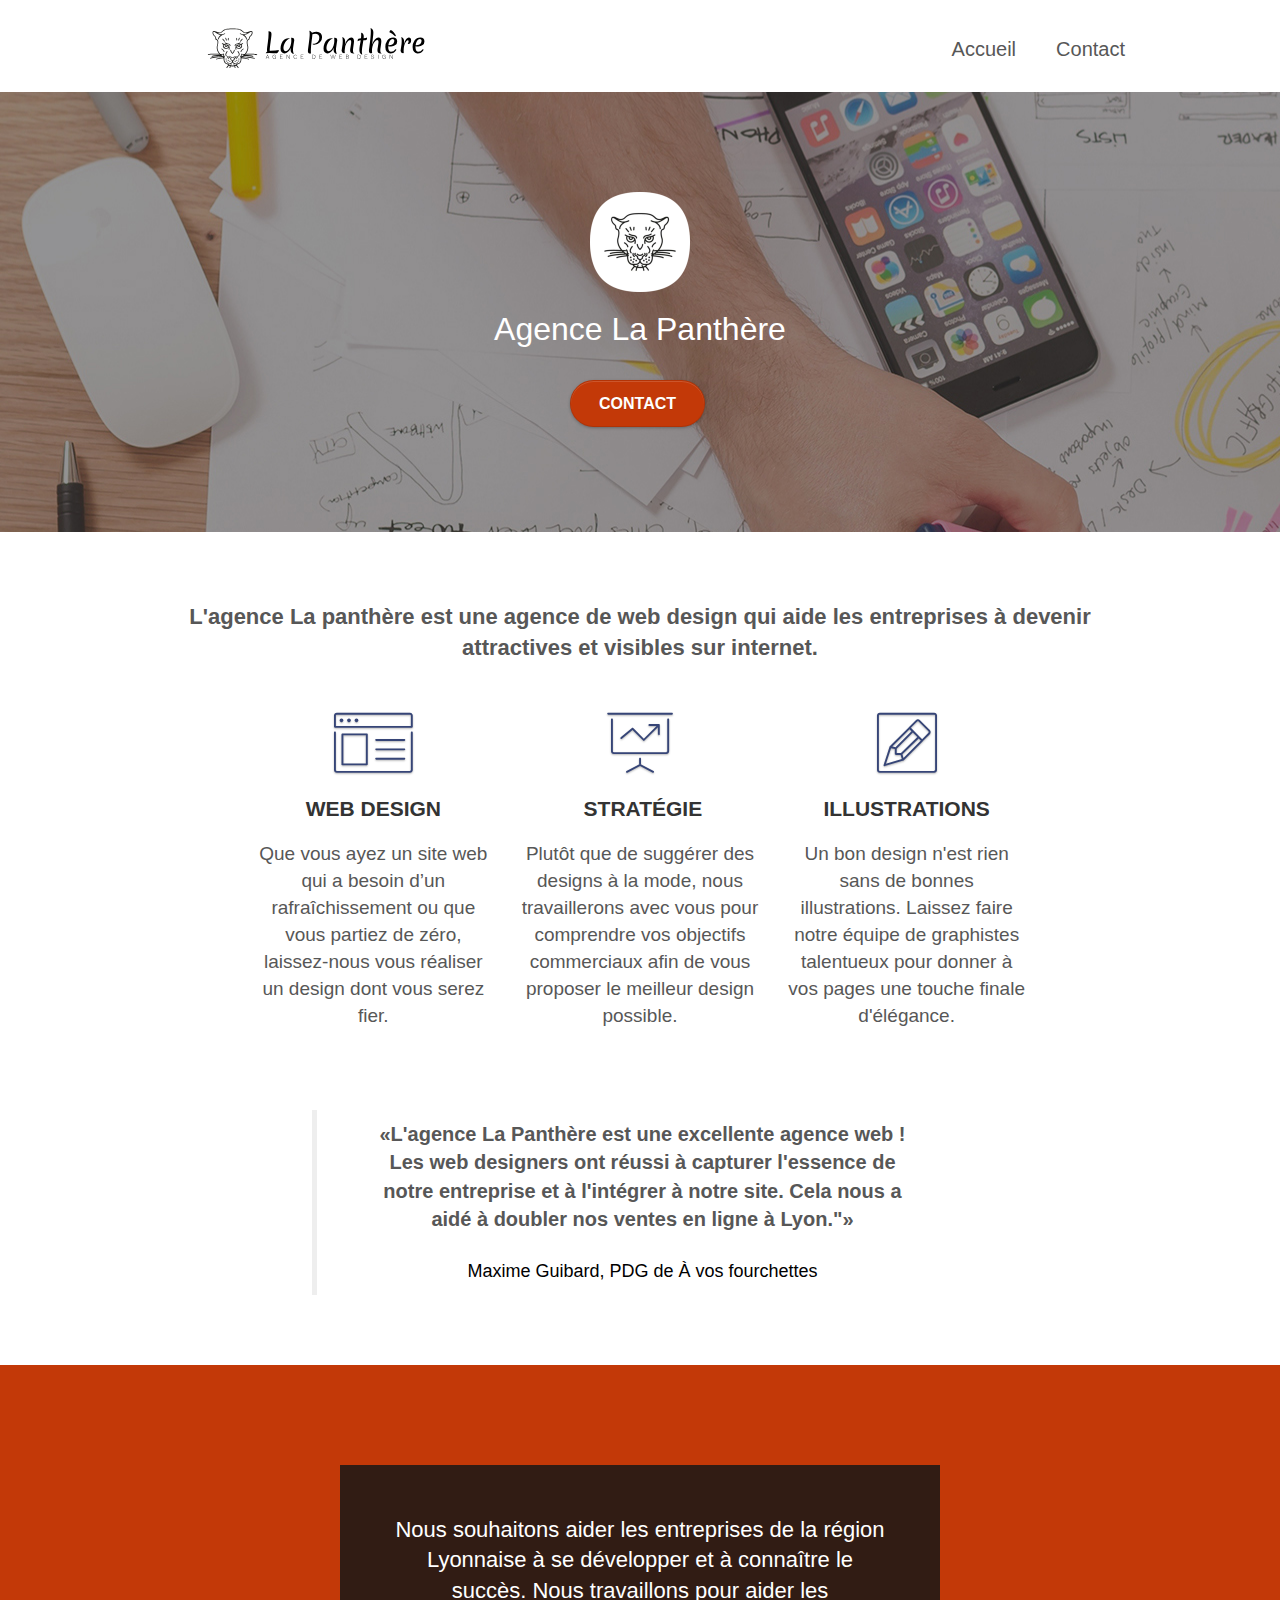
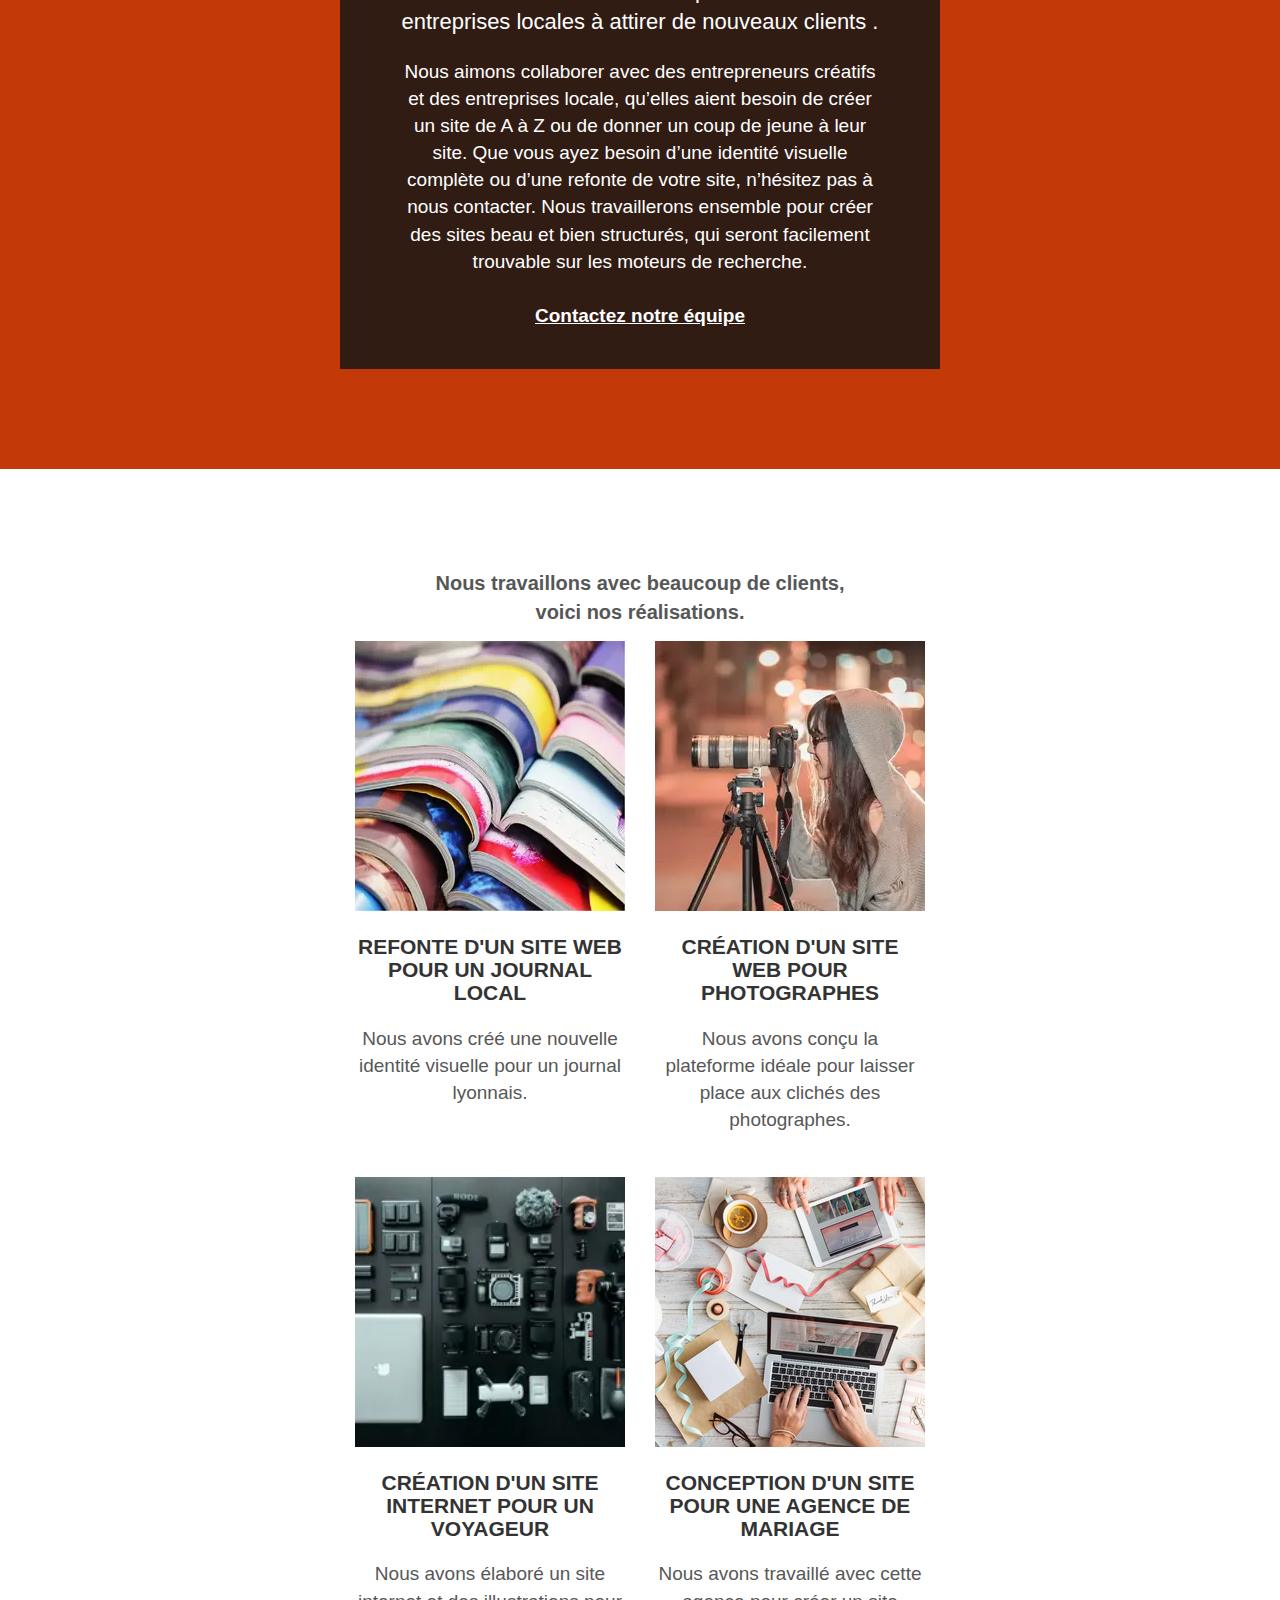
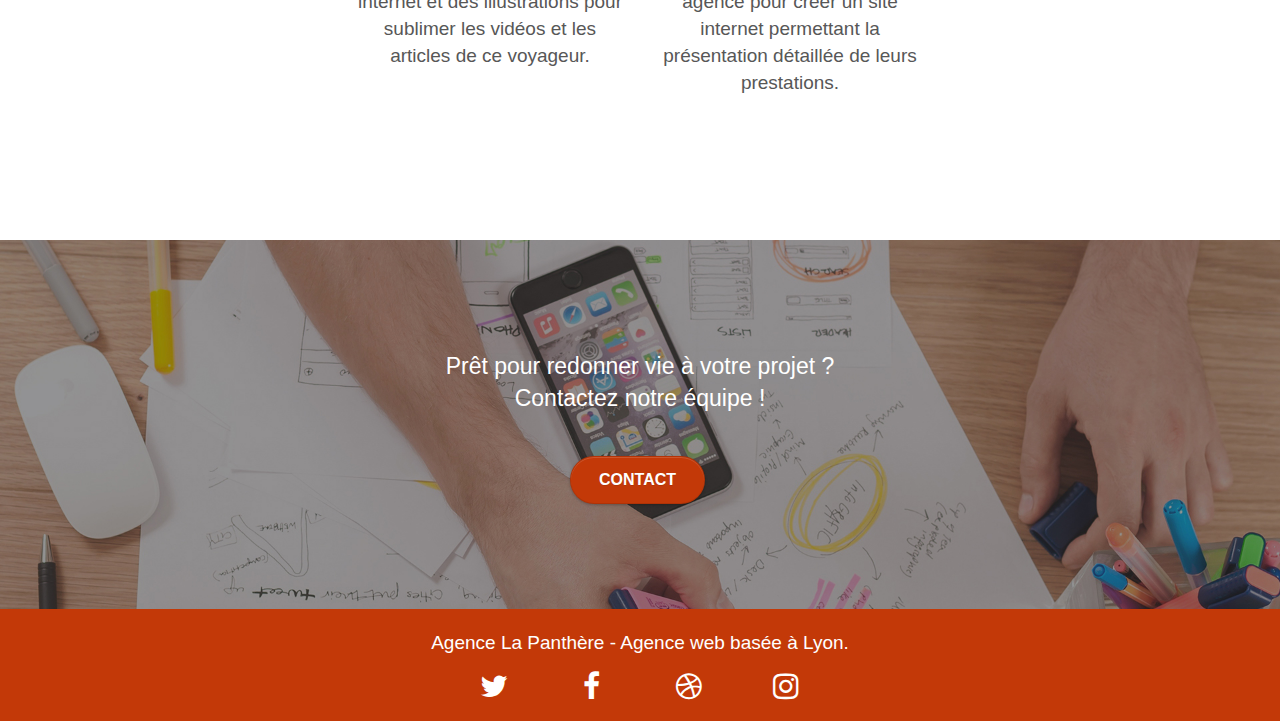
==== commit 0c2cda91: "fix banner image repeat" ====
--- a/index.html
+++ b/index.html
@@ -20,7 +20,7 @@
 	<link rel="stylesheet" type="text/css" href="style-min.css">
 	<link rel="stylesheet" type="text/css" href="./css/et-line-min.css">
 
-	<script defer src="https://code.jquery.com/jquery-3.6.0.min.js"integrity="sha256-/xUj+3OJU5yExlq6GSYGSHk7tPXikynS7ogEvDej/m4=" crossorigin="anonymous"></script>
+	<script defer src="./js/jquery-2.1.0.js"></script>
 	<script src="./js/bootstrap.js" defer></script>
 	<script src="./js/blocs.js" defer></script>
 	<script src="./js/jquery.touchSwipe.js" defer></script>
@@ -157,6 +157,7 @@
 							<!-- SEO Ajout classe "seo_responsive" -->
 							<div class="col-xs-12 col-md-8 col-md-offset-2 text-center seo_responsive">
 								<!--SEO- Ajout de citation à la place d'une image de texte -->
+								<blockquote>
 								<q cite="Maxime-Guibard-PDG-de-À-vos-fourchettes">L'agence La Panthère est une
 									excellente agence web ! Les web designers ont réussi à capturer l'essence de notre
 									entreprise
@@ -164,6 +165,7 @@
 									Lyon."</q>
 								<br>
 								<span>Maxime Guibard, PDG de À vos fourchettes</span>
+								</blockquote>
 							</div>
 						</div>
 					</div>
--- a/style-min.css
+++ b/style-min.css
@@ -1 +1,1260 @@
-body{margin:0;padding:0;background:#FFF;overflow-x:hidden;-webkit-font-smoothing:antialiased;-moz-osx-font-smoothing:grayscale}a,button{transition:all .3s ease-in-out;outline:none!important}a:hover{text-decoration:none;cursor:pointer}#page-loading-blocs-notifaction{position:fixed;top:0;bottom:0;width:100%;z-index:100000;background:#FFFFFF url("img/pageload-spinner.gif") no-repeat center center}.bloc{width:100%;clear:both;padding:0 50px;-webkit-background-size:cover;-moz-background-size:cover;-o-background-size:cover;background-size:cover;position:relative}.bloc .container{padding-left:0;padding-right:0}.bloc-lg{padding:100px 50px}.bloc-md{padding:50px}.bloc-sm{padding:20px 50px}.bg-center,.bg-l-edge,.bg-r-edge,.bg-t-edge,.bg-b-edge,.bg-tl-edge,.bg-bl-edge,.bg-tr-edge,.bg-br-edge,.bg-repeat{-webkit-background-size:auto!important;-moz-background-size:auto!important;-o-background-size:auto!important;background-size:auto!important}.bg-repeat{background:repeat}.bloc-bg-texture::before{content:"";background-size:2px 2px;position:absolute;top:0;bottom:0;left:0;right:0}.b-parallax{background-attachment:fixed}.d-bloc{color:rgba(255,255,255,.7)}.d-bloc button:hover{color:rgba(255,255,255,.9)}.d-bloc .icon-round,.d-bloc .icon-square,.d-bloc .icon-rounded,.d-bloc .icon-semi-rounded-a,.d-bloc .icon-semi-rounded-b{border-color:rgba(255,255,255,.9)}.d-bloc .divider-h span{border-color:rgba(255,255,255,.2)}.d-bloc .a-btn,.d-bloc .navbar a,.d-bloc .navbar-brand,.d-bloc a .icon-sm,.d-bloc a .icon-md,.d-bloc a .icon-lg,.d-bloc a .icon-xl,.d-bloc h1 a,.d-bloc h2 a,.d-bloc h3 a,.d-bloc h4 a,.d-bloc h5 a,.d-bloc h6 a,.d-bloc p a{color:rgb(255,255,255)}.d-bloc .a-btn:hover,.d-bloc .navbar a:hover,.d-bloc .navbar-brand:hover,.d-bloc a:hover .icon-sm,.d-bloc a:hover .icon-md,.d-bloc a:hover .icon-lg,.d-bloc a:hover .icon-xl,.d-bloc h1 a:hover,.d-bloc h2 a:hover,.d-bloc h3 a:hover,.d-bloc h4 a:hover,.d-bloc h5 a:hover,.d-bloc h6 a:hover,.d-bloc p a:hover{color:rgba(255,255,255,1)}.d-bloc .navbar-toggle .icon-bar{background:rgba(255,255,255,1)}.d-bloc .btn-wire,.d-bloc .btn-wire:hover{color:rgba(255,255,255,1);border-color:rgba(255,255,255,1)}.d-bloc .panel{color:rgba(0,0,0,.5)}.d-bloc .panel button:hover{color:rgba(0,0,0,.7)}.d-bloc .panel icon{border-color:rgba(0,0,0,.7)}.d-bloc .panel .divider-h span{border-color:rgba(0,0,0,.1)}.d-bloc .panel .a-btn{color:rgba(0,0,0,.6)}.d-bloc .panel .a-btn:hover{color:rgba(0,0,0,1)}.d-bloc .panel .btn-wire,.d-bloc .panel .btn-wire:hover{color:rgba(0,0,0,.7);border-color:rgba(0,0,0,.3)}.d-bloc .panel,.l-bloc{color:rgba(0,0,0,.5)}.d-bloc .panel button:hover,.l-bloc button:hover{color:rgba(0,0,0,.7)}.l-bloc .icon-round,.l-bloc .icon-square,.l-bloc .icon-rounded,.l-bloc .icon-semi-rounded-a,.l-bloc .icon-semi-rounded-b{border-color:rgba(0,0,0,.7)}.d-bloc .panel .divider-h span,.l-bloc .divider-h span{border-color:rgba(0,0,0,.1)}.d-bloc .panel .a-btn,.l-bloc .a-btn,.l-bloc .navbar a,.l-bloc .navbar-brand,.l-bloc a .icon-sm,.l-bloc a .icon-md,.l-bloc a .icon-lg,.l-bloc a .icon-xl,.l-bloc h1 a,.l-bloc h2 a,.l-bloc h3 a,.l-bloc h4 a,.l-bloc h5 a,.l-bloc h6 a,.l-bloc p a{color:rgba(0,0,0,.6)}.d-bloc .panel .a-btn:hover,.l-bloc .a-btn:hover,.l-bloc .navbar a:hover,.l-bloc .navbar-brand:hover,.l-bloc a:hover .icon-sm,.l-bloc a:hover .icon-md,.l-bloc a:hover .icon-lg,.l-bloc a:hover .icon-xl,.l-bloc h1 a:hover,.l-bloc h2 a:hover,.l-bloc h3 a:hover,.l-bloc h4 a:hover,.l-bloc h5 a:hover,.l-bloc h6 a:hover,.l-bloc p a:hover{color:rgba(0,0,0,1)}.l-bloc .navbar-toggle .icon-bar{color:rgba(0,0,0,.6)}.d-bloc .panel .btn-wire,.d-bloc .panel .btn-wire:hover,.l-bloc .btn-wire,.l-bloc .btn-wire:hover{color:rgba(0,0,0,.7);border-color:rgba(0,0,0,.3)}.voffset{margin-top:30px}.voffset-lg{margin-top:80px}.row-no-gutters{margin-right:0;margin-left:0}.row.row-no-gutters>[class^="col-"],.row.row-no-gutters>[class*=" col-"]{padding-right:0;padding-left:0}#bloc-1-hero h1{font-size:32px}.navbar{margin-bottom:0;z-index:1}.navbar-brand{height:auto;padding:3px 15px;font-size:25px;font-weight:normal;font-weight:600;line-height:44px}.navbar-brand img{max-height:200px;margin:0 5px 0 0;display:inline}.navbar-brand img[src$=svg]{min-width:100px}.nav-center .navbar-brand img{margin:0}.navbar .nav{padding-top:2px;margin-right:-16px;z-index:1;display:flex;gap:10px}.navbar .nav a{text-decoration:none;font-size:20px;position:relative;z-index:1;transition:all .5s}.navbar .nav a:hover{color:#91640F;transition:all .5s}.navbar .nav a:hover:before{display:block;position:absolute;bottom:0;margin:auto;width:72%;height:1px;content:'.';color:transparent;background:#C33908;visibility:hidden;opacity:0;z-index:-1;opacity:1;visibility:visible;height:10%;transition:all .5s}.nav>li{float:left;margin-top:4px;font-size:16px}.navbar-nav .open .dropdown-menu>li>a{text-align:inherit}.nav>li a:hover,.nav>li a:focus{background:transparent}.navbar-toggle{margin:10px 10px 0 0;border:0}.navbar-toggle:hover{background:transparent!important}.navbar-toggle .icon-bar{background-color:rgba(0,0,0,.5);width:26px}.nav-invert .navbar .nav{float:left}.nav-invert .navbar-header,.nav-invert .navbar-brand{float:right;position:relative;z-index:2}@media (min-width:768px){.site-navigation{position:absolute;top:25px;right:20px;transform:translate(0,-50%);-webkit-transform:translateY(-50%)}.nav>li .dropdown-menu a,.nav>li .dropdown-menu a:hover{color:#484848}.nav-invert .site-navigation{left:0;right:0}.nav-center{text-align:center}.nav-center .navbar-header{width:100%}.nav-center .navbar-header,.nav-center .navbar-brand,.nav-center .nav>li{float:none;display:inline-block}.nav-center .site-navigation{position:relative;width:100%;right:0;margin-right:0;margin-top:20px}.nav-center.mini-nav .navbar-toggle{float:none;margin:10px auto 0}}.nav>li>.dropdown a{background:none!important;display:block;padding:14px 15px}nav .caret{margin:0 5px}.dropdown-menu .dropdown-menu{top:-8px;left:100%}.dropdown-menu .dropmenu-flow-right{top:100%;left:0;margin-left:-1px;border-top-left-radius:0;border-top-right-radius:0}.dropdown-menu .dropdown span{border:4px solid black;border-top-color:transparent;border-right-color:transparent;border-bottom-color:transparent;margin:6px -5px 0 0!important;float:right}.mg-md{margin-top:10px;margin-bottom:20px}.mg-lg{margin-top:10px;margin-bottom:40px}.btn{margin:0 5px 5px 0}.btn.pull-right{margin:0 0 5px 5px}.btn-d,.btn-d:hover,.btn-d:focus{color:#FFF;background:rgba(0,0,0,.3)}button{outline:none!important}.btn-rd{border-radius:40px}.btn-clean{border:1px solid rgba(0,0,0,.08);border-bottom-color:rgba(0,0,0,.1);text-shadow:0 1px 0 rgba(0,0,1,.1);box-shadow:0 1px 3px rgba(0,0,1,.25),inset 0 1px 0 0 rgba(255,255,255,.15)}.icon-md{font-size:30px!important}.icon-lg{font-size:60px!important}.sm-shadow{text-shadow:0 1px 2px rgba(0,0,0,.3)}.panel-sq,.panel-sq .panel-heading,.panel-sq .panel-footer{border-radius:0}.panel-rd{border-radius:30px}.panel-rd .panel-heading{border-radius:29px 29px 0 0}.panel-rd .panel-footer{border-radius:0 0 29px 29px}.form-control{border-color:rgba(0,0,0,.1);box-shadow:none;border:none;border-bottom:1px solid #000}.scrollToTop{width:40px;height:40px;position:fixed;bottom:20px;right:20px;opacity:0;z-index:500;transition:all .3s ease-in-out}.scrollToTop span{margin-top:6px}.showScrollTop{font-size:14px;opacity:1}a[data-lightbox]{position:relative;display:block;text-align:center}a[data-lightbox]:hover::before{content:"+";font-family:"HelveticaNeue-Light","Helvetica Neue Light","Helvetica Neue",Helvetica,Arial;font-size:32px;width:50px;height:50px;margin-left:-25px;border-radius:50%;background:rgba(0,0,0,.6);color:#FFF;font-weight:100;z-index:1;position:absolute;top:50%;transform:translateY(-50%);-webkit-transform:translateY(-50%)}a[data-lightbox]:hover img{opacity:.6;-webkit-animation-fill-mode:none;animation-fill-mode:none}#lightbox-modal{display:flex;align-items:center}#lightbox-modal .modal-dialog{width:90%;max-width:900px;margin:0 auto 0}#lightbox-modal .modal-dialog img{max-height:90vh;margin:0 auto}.lightbox-caption{padding:20px;color:#FFF;background:rgba(0,0,0,.5);position:absolute;left:15px;right:15px;bottom:5px}.close-lightbox{color:#FFF;font-size:30px;position:absolute;top:20px;right:20px;z-index:20;background:rgba(0,0,0,.5);border:none;line-height:30px;padding:0 9px 5px;opacity:.3}.close-lightbox:hover,.next-lightbox:hover,.prev-lightbox:hover{opacity:1.0;color:#FFF}.next-lightbox,.prev-lightbox{font-size:20px;color:rgba(255,255,255,.9);background:rgba(0,0,0,.5);transition:all .2s ease-in-out;position:absolute;top:45%;z-index:1;opacity:.4}.next-lightbox{padding:6px 8px 1px 13px;right:25px}.prev-lightbox{padding:6px 13px 1px 10px;left:25px}.snapshot-lb .modal-body{padding-bottom:45px}.snapshot-lb .lightbox-caption{padding:0;color:rgba(0,0,0,.5);background:none}h1,h2,h3,h4,h5,h6,p,label,.btn,a{font-family:"helvetica";font-weight:400;color:#575757!important}.container{max-width:1000px}.hero-bloc-text{font-size:38px}.hero-bloc-text-sub{font-size:36px}.statement-bloc-text{line-height:26px;font-style:italic;font-size:20px;text-align:center;font-weight:lighter;max-width:520px;margin:auto auto auto auto}p{font-size:19px}.tight-width-whitespace{max-width:600px;margin:auto auto auto auto}.h1{font-size:20px;font-family:"Open Sans"}.cta-hero{margin-top:22px;color:#FFFFFF!important;text-transform:uppercase;padding:12px 28px 12px 28px;font-size:16px;font-weight:700}.social{max-width:400px;margin:auto auto auto auto}h2{font-size:22px;line-height:1.4em}h3{font-size:21px;text-transform:uppercase;font-weight:700;color:#333333!important}.med-width-whitespace{max-width:800px;margin:auto auto auto auto;box-shadow:0 0 0 #000000}h1{color:#333333!important}h4{color:#333333!important}.icons{margin-bottom:14px;margin-top:24px}.white{color:#FFFFFF!important}.portfolio-thumb{margin-bottom:24px}.portfolio-row{margin-bottom:44px;margin-top:50px}.avatar{box-shadow:0 4px 9px rgba(0,0,0,.3)}.black-background{background-color:rgba(23,23,22,.85);padding:40px 40px 40px 40px}.bold-link{font-weight:900;text-decoration:underline!important}.bgc-white{background-color:#FFFFFF}.bgc-dark-slate-blue{background-color:#364577}.bgc-atomic-tangerine{background-color:#C33908}.tc-white{color:#fff!important}.btn-atomic-tangerine{background:#C33908;color:#fff!important;border-radius:40px}.btn-atomic-tangerine:hover{background:#c27956!important;color:#FFFFFF!important}.ltc-white{color:#FFFFFF!important}.ltc-white:hover{color:#cccccc!important}.ltc-atomic-tangerine{color:#F3976C!important}.ltc-atomic-tangerine:hover{color:#c27956!important}.icon-dark-slate-blue{color:#364577!important;border-color:#364577!important}.bg-banniere{background-image:url("img/agence-la-panthere.webp");background-size:contain;height:395px;width:100%;padding:0;margin:0}.bg-presentation{background-image:url("img/001.webp")}@media (max-width:1024px){.bloc{padding-left:20px;padding-right:20px}.bloc.full-width-bloc,.bloc-tile-2.full-width-bloc .container,.bloc-tile-3.full-width-bloc .container,.bloc-tile-4.full-width-bloc .container{padding-left:0;padding-right:0}}@media (max-width:992px) and (min-width:768px){.navbar .nav{max-width:80%;right:50px}.nav-center.navbar .nav{max-width:100%}}@media only screen and (min-width:768px) and (max-width:1024px) and (orientation:landscape){.b-parallax{background-attachment:scroll}}@media only screen and (min-width:1024px) and (max-width:1366px) and (-webkit-min-device-pixel-ratio:1.5){.b-parallax{background-attachment:scroll}}@media (max-width:991px){.container{width:100%}.b-parallax{background-attachment:scroll}.page-container,#hero-bloc{overflow-x:hidden;position:relative}.bloc{padding-left:0;padding-right:0}.bloc-group,.bloc-group .bloc{display:block;width:100%}.bloc-fill-screen .fill-bloc-top-edge,.bloc-fill-screen .fill-bloc-bottom-edge{padding:0 20px;padding-left:0;padding-right:0}}@media (max-width:767px){.page-container{overflow-x:hidden;position:relative}h1,h2,h3,h4,h5,h6,p,#disqus_thread{padding-left:10px!important;padding-right:10px!important}.b-parallax{background-attachment:scroll}.navbar .nav{padding-top:0;float:none!important}.navbar.row{margin-left:0;margin-right:0}.site-navigation{position:inherit;transform:none;-webkit-transform:none;-ms-transform:none}.nav>li{margin-top:0;text-align:left;padding-left:1px;width:100%}.nav>li:hover{background:rgba(0,0,0,.08)}.dropdown .dropdown a .caret{float:none;margin:5px 0 0 10px!important;border:4px solid black;border-bottom-color:transparent;border-right-color:transparent;border-left-color:transparent}#hero-bloc .navbar .nav{background:rgba(0,0,0,.8)}#hero-bloc .navbar .nav a{color:rgba(255,255,255,.6)}.hero{padding:50px 0}.hero-nav{left:-1px;right:-1px}.navbar-collapse{padding:0;overflow-x:hidden;-webkit-box-shadow:none;box-shadow:none}.navbar-brand img{max-height:40px;width:auto}.nav-invert .navbar-header{float:none;width:100%}.nav-invert .navbar-toggle{float:left;margin-left:10px}.bloc{padding-left:0;padding-right:0}.bloc-xxl,.bloc-xl,.bloc-lg{padding:40px 0}.bloc-sm,.bloc-md{padding-left:0;padding-right:0}.bloc-tile-2 .container,.bloc-tile-3 .container,.bloc-tile-4 .container,.bloc-fill-screen .fill-bloc-top-edge,.bloc-fill-screen .fill-bloc-bottom-edge{padding-left:0;padding-right:0}.a-block{padding:0 10px}.btn-dwn{display:none}.voffset{margin-top:5px}.voffset-md{margin-top:20px}.voffset-lg{margin-top:30px}form{padding:5px}.close-lightbox{display:inline-block}.blocsapp-device-iphone5{background-size:216px 425px;padding-top:60px;width:216px;height:425px}.blocsapp-device-iphone5 img{width:180px;height:320px}}@media (max-width:400px){.bloc{padding-left:0;padding-right:0}}@media (max-width:767px){.bloc-mob-center-text{text-align:center}}.seo_responsive{padding:0 15px;height:100%}.seo_responsive q,p{display:block;max-width:561px;margin:0 auto}.seo_responsive h2{font-size:23px;color:#FFF}.social{display:flex;justify-content:center;gap:10px;transition:transform 200ms}.fa{font-size:48px}.social:hover{transform:scale(1.05)}.seo_margin{margin-bottom:15px}.seo_margin h2{font-weight:700;font-size:22px}.text-center p,q{font-size:20px;font-weight:600;color:#575757}.seo_margin{margin-bottom:15px}.portfolio-row{margin-top:15px}.text-center span{font-size:18px;color:#000}.img-responsive{width:100%;height:270px;object-fit:cover}ul{list-style-type:none}.form-group{display:flex;flex-direction:column;gap:5px;margin-bottom:20px}.contact_container{display:flex;gap:25px;width:100%}label{font-weight:600}.contact_info{display:flex;justify-content:center;align-items:flex-start;width:100%}.contact_info p{font-weight:600;text-transform:uppercase;line-height:1.5em;max-width:none;font-size:17px}.contact_banner{display:flex;flex-direction:column;justify-content:start;align-items:center;padding:0;margin:0;width:100%}.contact_banner h1{margin-bottom:15px}.contact_banner p{display:block;margin:10px;width:90%;font-size:16px}@media screen and (max-width:768px){.contact_banner h1{font-size:32px;margin-left:9px}.contact_banner{justify-content:start;align-items:flex-start}}@media screen and (max-width:970px){.contact_container{display:flex;flex-direction:column;gap:50px}.contact_info p{font-weight:500;text-transform:uppercase;line-height:1.1em;max-width:none}}+body {
+    margin                 : 0;
+    padding                : 0;
+    background             : #FFF;
+    overflow-x             : hidden;
+    -webkit-font-smoothing : antialiased;
+    -moz-osx-font-smoothing: grayscale
+}
+
+a,
+button {
+    transition: all .3s ease-in-out;
+    outline   : none !important
+}
+
+a:hover {
+    text-decoration: none;
+    cursor         : pointer
+}
+
+#page-loading-blocs-notifaction {
+    position  : fixed;
+    top       : 0;
+    bottom    : 0;
+    width     : 100%;
+    z-index   : 100000;
+    background: #FFFFFF url("img/pageload-spinner.gif") no-repeat center center
+}
+
+.bloc {
+    width                  : 100%;
+    clear                  : both;
+    padding                : 0 50px;
+    -webkit-background-size: cover;
+    -moz-background-size   : cover;
+    -o-background-size     : cover;
+    background-size        : cover;
+    position               : relative
+}
+
+.bloc .container {
+    padding-left : 0;
+    padding-right: 0
+}
+
+.bloc-lg {
+    padding: 100px 50px
+}
+
+.bloc-md {
+    padding: 50px
+}
+
+.bloc-sm {
+    padding: 20px 50px
+}
+
+.bg-center,
+.bg-l-edge,
+.bg-r-edge,
+.bg-t-edge,
+.bg-b-edge,
+.bg-tl-edge,
+.bg-bl-edge,
+.bg-tr-edge,
+.bg-br-edge,
+.bg-repeat {
+    -webkit-background-size: auto !important;
+    -moz-background-size   : auto !important;
+    -o-background-size     : auto !important;
+    background-size        : auto !important
+}
+
+.bg-repeat {
+    background: repeat
+}
+
+.bloc-bg-texture::before {
+    content        : "";
+    background-size: 2px 2px;
+    position       : absolute;
+    top            : 0;
+    bottom         : 0;
+    left           : 0;
+    right          : 0
+}
+
+.b-parallax {
+    background-attachment: fixed
+}
+
+.d-bloc {
+    color: rgba(255, 255, 255, .7)
+}
+
+.d-bloc button:hover {
+    color: rgba(255, 255, 255, .9)
+}
+
+.d-bloc .icon-round,
+.d-bloc .icon-square,
+.d-bloc .icon-rounded,
+.d-bloc .icon-semi-rounded-a,
+.d-bloc .icon-semi-rounded-b {
+    border-color: rgba(255, 255, 255, .9)
+}
+
+.d-bloc .divider-h span {
+    border-color: rgba(255, 255, 255, .2)
+}
+
+.d-bloc .a-btn,
+.d-bloc .navbar a,
+.d-bloc .navbar-brand,
+.d-bloc a .icon-sm,
+.d-bloc a .icon-md,
+.d-bloc a .icon-lg,
+.d-bloc a .icon-xl,
+.d-bloc h1 a,
+.d-bloc h2 a,
+.d-bloc h3 a,
+.d-bloc h4 a,
+.d-bloc h5 a,
+.d-bloc h6 a,
+.d-bloc p a {
+    color: rgb(255, 255, 255)
+}
+
+.d-bloc .a-btn:hover,
+.d-bloc .navbar a:hover,
+.d-bloc .navbar-brand:hover,
+.d-bloc a:hover .icon-sm,
+.d-bloc a:hover .icon-md,
+.d-bloc a:hover .icon-lg,
+.d-bloc a:hover .icon-xl,
+.d-bloc h1 a:hover,
+.d-bloc h2 a:hover,
+.d-bloc h3 a:hover,
+.d-bloc h4 a:hover,
+.d-bloc h5 a:hover,
+.d-bloc h6 a:hover,
+.d-bloc p a:hover {
+    color: rgba(255, 255, 255, 1)
+}
+
+.d-bloc .navbar-toggle .icon-bar {
+    background: rgba(255, 255, 255, 1)
+}
+
+.d-bloc .btn-wire,
+.d-bloc .btn-wire:hover {
+    color       : rgba(255, 255, 255, 1);
+    border-color: rgba(255, 255, 255, 1)
+}
+
+.d-bloc .panel {
+    color: rgba(0, 0, 0, .5)
+}
+
+.d-bloc .panel button:hover {
+    color: rgba(0, 0, 0, .7)
+}
+
+.d-bloc .panel icon {
+    border-color: rgba(0, 0, 0, .7)
+}
+
+.d-bloc .panel .divider-h span {
+    border-color: rgba(0, 0, 0, .1)
+}
+
+.d-bloc .panel .a-btn {
+    color: rgba(0, 0, 0, .6)
+}
+
+.d-bloc .panel .a-btn:hover {
+    color: rgba(0, 0, 0, 1)
+}
+
+.d-bloc .panel .btn-wire,
+.d-bloc .panel .btn-wire:hover {
+    color       : rgba(0, 0, 0, .7);
+    border-color: rgba(0, 0, 0, .3)
+}
+
+.d-bloc .panel,
+.l-bloc {
+    color: rgba(0, 0, 0, .5)
+}
+
+.d-bloc .panel button:hover,
+.l-bloc button:hover {
+    color: rgba(0, 0, 0, .7)
+}
+
+.l-bloc .icon-round,
+.l-bloc .icon-square,
+.l-bloc .icon-rounded,
+.l-bloc .icon-semi-rounded-a,
+.l-bloc .icon-semi-rounded-b {
+    border-color: rgba(0, 0, 0, .7)
+}
+
+.d-bloc .panel .divider-h span,
+.l-bloc .divider-h span {
+    border-color: rgba(0, 0, 0, .1)
+}
+
+.d-bloc .panel .a-btn,
+.l-bloc .a-btn,
+.l-bloc .navbar a,
+.l-bloc .navbar-brand,
+.l-bloc a .icon-sm,
+.l-bloc a .icon-md,
+.l-bloc a .icon-lg,
+.l-bloc a .icon-xl,
+.l-bloc h1 a,
+.l-bloc h2 a,
+.l-bloc h3 a,
+.l-bloc h4 a,
+.l-bloc h5 a,
+.l-bloc h6 a,
+.l-bloc p a {
+    color: rgba(0, 0, 0, .6)
+}
+
+.d-bloc .panel .a-btn:hover,
+.l-bloc .a-btn:hover,
+.l-bloc .navbar a:hover,
+.l-bloc .navbar-brand:hover,
+.l-bloc a:hover .icon-sm,
+.l-bloc a:hover .icon-md,
+.l-bloc a:hover .icon-lg,
+.l-bloc a:hover .icon-xl,
+.l-bloc h1 a:hover,
+.l-bloc h2 a:hover,
+.l-bloc h3 a:hover,
+.l-bloc h4 a:hover,
+.l-bloc h5 a:hover,
+.l-bloc h6 a:hover,
+.l-bloc p a:hover {
+    color: rgba(0, 0, 0, 1)
+}
+
+.l-bloc .navbar-toggle .icon-bar {
+    color: rgba(0, 0, 0, .6)
+}
+
+.d-bloc .panel .btn-wire,
+.d-bloc .panel .btn-wire:hover,
+.l-bloc .btn-wire,
+.l-bloc .btn-wire:hover {
+    color       : rgba(0, 0, 0, .7);
+    border-color: rgba(0, 0, 0, .3)
+}
+
+.voffset {
+    margin-top: 30px
+}
+
+.voffset-lg {
+    margin-top: 80px
+}
+
+.row-no-gutters {
+    margin-right: 0;
+    margin-left : 0
+}
+
+.row.row-no-gutters>[class^="col-"],
+.row.row-no-gutters>[class*=" col-"] {
+    padding-right: 0;
+    padding-left : 0
+}
+
+#bloc-1-hero h1 {
+    font-size: 32px
+}
+
+.navbar {
+    margin-bottom: 0;
+    z-index      : 1
+}
+
+.navbar-brand {
+    height     : auto;
+    padding    : 3px 15px;
+    font-size  : 25px;
+    font-weight: normal;
+    font-weight: 600;
+    line-height: 44px
+}
+
+.navbar-brand img {
+    max-height: 200px;
+    margin    : 0 5px 0 0;
+    display   : inline
+}
+
+.navbar-brand img[src$=svg] {
+    min-width: 100px
+}
+
+.nav-center .navbar-brand img {
+    margin: 0
+}
+
+.navbar .nav {
+    padding-top : 2px;
+    margin-right: -16px;
+    z-index     : 1;
+    display     : flex;
+    gap         : 10px
+}
+
+.navbar .nav a {
+    text-decoration: none;
+    font-size      : 20px;
+    position       : relative;
+    z-index        : 1;
+    transition     : all .5s
+}
+
+.navbar .nav a:hover {
+    color     : #91640F;
+    transition: all .5s
+}
+
+.navbar .nav a:hover:before {
+    display   : block;
+    position  : absolute;
+    bottom    : 0;
+    margin    : auto;
+    width     : 72%;
+    height    : 1px;
+    content   : '.';
+    color     : transparent;
+    background: #C33908;
+    visibility: hidden;
+    opacity   : 0;
+    z-index   : -1;
+    opacity   : 1;
+    visibility: visible;
+    height    : 10%;
+    transition: all .5s
+}
+
+.nav>li {
+    float     : left;
+    margin-top: 4px;
+    font-size : 16px
+}
+
+.navbar-nav .open .dropdown-menu>li>a {
+    text-align: inherit
+}
+
+.nav>li a:hover,
+.nav>li a:focus {
+    background: transparent
+}
+
+.navbar-toggle {
+    margin: 10px 10px 0 0;
+    border: 0
+}
+
+.navbar-toggle:hover {
+    background: transparent !important
+}
+
+.navbar-toggle .icon-bar {
+    background-color: rgba(0, 0, 0, .5);
+    width           : 26px
+}
+
+.nav-invert .navbar .nav {
+    float: left
+}
+
+.nav-invert .navbar-header,
+.nav-invert .navbar-brand {
+    float   : right;
+    position: relative;
+    z-index : 2
+}
+
+@media (min-width:768px) {
+    .site-navigation {
+        position         : absolute;
+        top              : 25px;
+        right            : 20px;
+        transform        : translate(0, -50%);
+        -webkit-transform: translateY(-50%)
+    }
+
+    .nav>li .dropdown-menu a,
+    .nav>li .dropdown-menu a:hover {
+        color: #484848
+    }
+
+    .nav-invert .site-navigation {
+        left : 0;
+        right: 0
+    }
+
+    .nav-center {
+        text-align: center
+    }
+
+    .nav-center .navbar-header {
+        width: 100%
+    }
+
+    .nav-center .navbar-header,
+    .nav-center .navbar-brand,
+    .nav-center .nav>li {
+        float  : none;
+        display: inline-block
+    }
+
+    .nav-center .site-navigation {
+        position    : relative;
+        width       : 100%;
+        right       : 0;
+        margin-right: 0;
+        margin-top  : 20px
+    }
+
+    .nav-center.mini-nav .navbar-toggle {
+        float : none;
+        margin: 10px auto 0
+    }
+}
+
+.nav>li>.dropdown a {
+    background: none !important;
+    display   : block;
+    padding   : 14px 15px
+}
+
+nav .caret {
+    margin: 0 5px
+}
+
+.dropdown-menu .dropdown-menu {
+    top : -8px;
+    left: 100%
+}
+
+.dropdown-menu .dropmenu-flow-right {
+    top                    : 100%;
+    left                   : 0;
+    margin-left            : -1px;
+    border-top-left-radius : 0;
+    border-top-right-radius: 0
+}
+
+.dropdown-menu .dropdown span {
+    border             : 4px solid black;
+    border-top-color   : transparent;
+    border-right-color : transparent;
+    border-bottom-color: transparent;
+    margin             : 6px -5px 0 0 !important;
+    float              : right
+}
+
+.mg-md {
+    margin-top   : 10px;
+    margin-bottom: 20px
+}
+
+.mg-lg {
+    margin-top   : 10px;
+    margin-bottom: 40px
+}
+
+.btn {
+    margin: 0 5px 5px 0
+}
+
+.btn.pull-right {
+    margin: 0 0 5px 5px
+}
+
+.btn-d,
+.btn-d:hover,
+.btn-d:focus {
+    color     : #FFF;
+    background: rgba(0, 0, 0, .3)
+}
+
+button {
+    outline: none !important
+}
+
+.btn-rd {
+    border-radius: 40px
+}
+
+.btn-clean {
+    border             : 1px solid rgba(0, 0, 0, .08);
+    border-bottom-color: rgba(0, 0, 0, .1);
+    text-shadow        : 0 1px 0 rgba(0, 0, 1, .1);
+    box-shadow         : 0 1px 3px rgba(0, 0, 1, .25), inset 0 1px 0 0 rgba(255, 255, 255, .15)
+}
+
+.icon-md {
+    font-size: 30px !important
+}
+
+.icon-lg {
+    font-size: 60px !important
+}
+
+.sm-shadow {
+    text-shadow: 0 1px 2px rgba(0, 0, 0, .3)
+}
+
+.panel-sq,
+.panel-sq .panel-heading,
+.panel-sq .panel-footer {
+    border-radius: 0
+}
+
+.panel-rd {
+    border-radius: 30px
+}
+
+.panel-rd .panel-heading {
+    border-radius: 29px 29px 0 0
+}
+
+.panel-rd .panel-footer {
+    border-radius: 0 0 29px 29px
+}
+
+.form-control {
+    border-color : rgba(0, 0, 0, .1);
+    box-shadow   : none;
+    border       : none;
+    border-bottom: 1px solid #000
+}
+
+.scrollToTop {
+    width     : 40px;
+    height    : 40px;
+    position  : fixed;
+    bottom    : 20px;
+    right     : 20px;
+    opacity   : 0;
+    z-index   : 500;
+    transition: all .3s ease-in-out
+}
+
+.scrollToTop span {
+    margin-top: 6px
+}
+
+.showScrollTop {
+    font-size: 14px;
+    opacity  : 1
+}
+
+a[data-lightbox] {
+    position  : relative;
+    display   : block;
+    text-align: center
+}
+
+a[data-lightbox]:hover::before {
+    content          : "+";
+    font-family      : "HelveticaNeue-Light", "Helvetica Neue Light", "Helvetica Neue", Helvetica, Arial;
+    font-size        : 32px;
+    width            : 50px;
+    height           : 50px;
+    margin-left      : -25px;
+    border-radius    : 50%;
+    background       : rgba(0, 0, 0, .6);
+    color            : #FFF;
+    font-weight      : 100;
+    z-index          : 1;
+    position         : absolute;
+    top              : 50%;
+    transform        : translateY(-50%);
+    -webkit-transform: translateY(-50%)
+}
+
+a[data-lightbox]:hover img {
+    opacity                    : .6;
+    -webkit-animation-fill-mode: none;
+    animation-fill-mode        : none
+}
+
+#lightbox-modal {
+    display    : flex;
+    align-items: center
+}
+
+#lightbox-modal .modal-dialog {
+    width    : 90%;
+    max-width: 900px;
+    margin   : 0 auto 0
+}
+
+#lightbox-modal .modal-dialog img {
+    max-height: 90vh;
+    margin    : 0 auto
+}
+
+.lightbox-caption {
+    padding   : 20px;
+    color     : #FFF;
+    background: rgba(0, 0, 0, .5);
+    position  : absolute;
+    left      : 15px;
+    right     : 15px;
+    bottom    : 5px
+}
+
+.close-lightbox {
+    color      : #FFF;
+    font-size  : 30px;
+    position   : absolute;
+    top        : 20px;
+    right      : 20px;
+    z-index    : 20;
+    background : rgba(0, 0, 0, .5);
+    border     : none;
+    line-height: 30px;
+    padding    : 0 9px 5px;
+    opacity    : .3
+}
+
+.close-lightbox:hover,
+.next-lightbox:hover,
+.prev-lightbox:hover {
+    opacity: 1.0;
+    color  : #FFF
+}
+
+.next-lightbox,
+.prev-lightbox {
+    font-size : 20px;
+    color     : rgba(255, 255, 255, .9);
+    background: rgba(0, 0, 0, .5);
+    transition: all .2s ease-in-out;
+    position  : absolute;
+    top       : 45%;
+    z-index   : 1;
+    opacity   : .4
+}
+
+.next-lightbox {
+    padding: 6px 8px 1px 13px;
+    right  : 25px
+}
+
+.prev-lightbox {
+    padding: 6px 13px 1px 10px;
+    left   : 25px
+}
+
+.snapshot-lb .modal-body {
+    padding-bottom: 45px
+}
+
+.snapshot-lb .lightbox-caption {
+    padding   : 0;
+    color     : rgba(0, 0, 0, .5);
+    background: none
+}
+
+h1,
+h2,
+h3,
+h4,
+h5,
+h6,
+p,
+label,
+.btn,
+a {
+    font-family: "helvetica";
+    font-weight: 400;
+    color      : #575757 !important
+}
+
+.container {
+    max-width: 1000px
+}
+
+.hero-bloc-text {
+    font-size: 38px
+}
+
+.hero-bloc-text-sub {
+    font-size: 36px
+}
+
+.statement-bloc-text {
+    line-height: 26px;
+    font-style : italic;
+    font-size  : 20px;
+    text-align : center;
+    font-weight: lighter;
+    max-width  : 520px;
+    margin     : auto auto auto auto
+}
+
+p {
+    font-size: 19px
+}
+
+.tight-width-whitespace {
+    max-width: 600px;
+    margin   : auto auto auto auto
+}
+
+.h1 {
+    font-size  : 20px;
+    font-family: "Open Sans"
+}
+
+.cta-hero {
+    margin-top    : 22px;
+    color         : #FFFFFF !important;
+    text-transform: uppercase;
+    padding       : 12px 28px 12px 28px;
+    font-size     : 16px;
+    font-weight   : 700
+}
+
+.social {
+    max-width: 400px;
+    margin   : auto auto auto auto
+}
+
+h2 {
+    font-size  : 22px;
+    line-height: 1.4em
+}
+
+h3 {
+    font-size     : 21px;
+    text-transform: uppercase;
+    font-weight   : 700;
+    color         : #333333 !important
+}
+
+.med-width-whitespace {
+    max-width : 800px;
+    margin    : auto auto auto auto;
+    box-shadow: 0 0 0 #000000
+}
+
+h1 {
+    color: #333333 !important
+}
+
+h4 {
+    color: #333333 !important
+}
+
+.icons {
+    margin-bottom: 14px;
+    margin-top   : 24px
+}
+
+.white {
+    color: #FFFFFF !important
+}
+
+.portfolio-thumb {
+    margin-bottom: 24px
+}
+
+.portfolio-row {
+    margin-bottom: 44px;
+    margin-top   : 50px
+}
+
+.avatar {
+    box-shadow: 0 4px 9px rgba(0, 0, 0, .3)
+}
+
+.black-background {
+    background-color: rgba(23, 23, 22, .85);
+    padding         : 40px 40px 40px 40px
+}
+
+.bold-link {
+    font-weight    : 900;
+    text-decoration: underline !important
+}
+
+.bgc-white {
+    background-color: #FFFFFF
+}
+
+.bgc-dark-slate-blue {
+    background-color: #364577
+}
+
+.bgc-atomic-tangerine {
+    background-color: #C33908
+}
+
+.tc-white {
+    color: #fff !important
+}
+
+.btn-atomic-tangerine {
+    background   : #C33908;
+    color        : #fff !important;
+    border-radius: 40px
+}
+
+.btn-atomic-tangerine:hover {
+    background: #c27956 !important;
+    color     : #FFFFFF !important
+}
+
+.ltc-white {
+    color: #FFFFFF !important
+}
+
+.ltc-white:hover {
+    color: #cccccc !important
+}
+
+.ltc-atomic-tangerine {
+    color: #F3976C !important
+}
+
+.ltc-atomic-tangerine:hover {
+    color: #c27956 !important
+}
+
+.icon-dark-slate-blue {
+    color       : #364577 !important;
+    border-color: #364577 !important
+}
+
+.bg-banniere {
+    background-image   : url("img/agence-la-panthere.jpg");
+
+}
+
+
+.bg-presentation {
+    background-image: url("img/001.webp")
+}
+
+@media (max-width:1024px) {
+    .bloc {
+        padding-left : 20px;
+        padding-right: 20px
+    }
+
+    .bloc.full-width-bloc,
+    .bloc-tile-2.full-width-bloc .container,
+    .bloc-tile-3.full-width-bloc .container,
+    .bloc-tile-4.full-width-bloc .container {
+        padding-left : 0;
+        padding-right: 0
+    }
+}
+
+@media (max-width:992px) and (min-width:768px) {
+    .navbar .nav {
+        max-width: 80%;
+        right    : 50px
+    }
+
+    .nav-center.navbar .nav {
+        max-width: 100%
+    }
+}
+
+@media only screen and (min-width:768px) and (max-width:1024px) and (orientation:landscape) {
+    .b-parallax {
+        background-attachment: scroll
+    }
+}
+
+@media only screen and (min-width:1024px) and (max-width:1366px) and (-webkit-min-device-pixel-ratio:1.5) {
+    .b-parallax {
+        background-attachment: scroll
+    }
+}
+
+@media (max-width:992px) {
+    .container {
+        width: 100%
+    }
+
+    .b-parallax {
+        background-attachment: scroll
+    }
+
+    .page-container,
+    #hero-bloc {
+        overflow-x: hidden;
+        position  : relative
+    }
+
+    .bloc {
+        padding-left : 0;
+        padding-right: 0
+    }
+
+    .bloc-group,
+    .bloc-group .bloc {
+        display: block;
+        width  : 100%
+    }
+
+    .bloc-fill-screen .fill-bloc-top-edge,
+    .bloc-fill-screen .fill-bloc-bottom-edge {
+        padding      : 0 20px;
+        padding-left : 0;
+        padding-right: 0
+    }
+}
+
+@media (max-width:768px) {
+    .page-container {
+        overflow-x: hidden;
+        position  : relative
+    }
+
+    h1,
+    h2,
+    h3,
+    h4,
+    h5,
+    h6,
+    p,
+    #disqus_thread {
+        padding-left : 10px !important;
+        padding-right: 10px !important
+    }
+
+    .b-parallax {
+        background-attachment: scroll
+    }
+
+    .navbar .nav {
+        padding-top: 0;
+        float      : none !important
+    }
+
+    .navbar.row {
+        margin-left : 0;
+        margin-right: 0
+    }
+
+    .site-navigation {
+        position         : inherit;
+        transform        : none;
+        -webkit-transform: none;
+        -ms-transform    : none
+    }
+
+    .nav>li {
+        margin-top  : 0;
+        text-align  : left;
+        padding-left: 1px;
+        width       : 100%
+    }
+
+    .nav>li:hover {
+        background: rgba(0, 0, 0, .08)
+    }
+
+    .dropdown .dropdown a .caret {
+        float              : none;
+        margin             : 5px 0 0 10px !important;
+        border             : 4px solid black;
+        border-bottom-color: transparent;
+        border-right-color : transparent;
+        border-left-color  : transparent
+    }
+
+    #hero-bloc .navbar .nav {
+        background: rgba(0, 0, 0, .8)
+    }
+
+    #hero-bloc .navbar .nav a {
+        color: rgba(255, 255, 255, .6)
+    }
+
+    .hero {
+        padding: 50px 0
+    }
+
+    .hero-nav {
+        left : -1px;
+        right: -1px
+    }
+
+    .navbar-collapse {
+        padding           : 0;
+        overflow-x        : hidden;
+        -webkit-box-shadow: none;
+        box-shadow        : none
+    }
+
+    .navbar-brand img {
+        max-height: 40px;
+        width     : auto
+    }
+
+    .nav-invert .navbar-header {
+        float: none;
+        width: 100%
+    }
+
+    .nav-invert .navbar-toggle {
+        float      : left;
+        margin-left: 10px
+    }
+
+    .bloc {
+        padding-left : 0;
+        padding-right: 0
+    }
+
+    .bloc-xxl,
+    .bloc-xl,
+    .bloc-lg {
+        padding: 40px 0
+    }
+
+    .bloc-sm,
+    .bloc-md {
+        padding-left : 0;
+        padding-right: 0
+    }
+
+    .bloc-tile-2 .container,
+    .bloc-tile-3 .container,
+    .bloc-tile-4 .container,
+    .bloc-fill-screen .fill-bloc-top-edge,
+    .bloc-fill-screen .fill-bloc-bottom-edge {
+        padding-left : 0;
+        padding-right: 0
+    }
+
+    .a-block {
+        padding: 0 10px
+    }
+
+    .btn-dwn {
+        display: none
+    }
+
+    .voffset {
+        margin-top: 5px
+    }
+
+    .voffset-md {
+        margin-top: 20px
+    }
+
+    .voffset-lg {
+        margin-top: 30px
+    }
+
+    form {
+        padding: 5px
+    }
+
+    .close-lightbox {
+        display: inline-block
+    }
+
+    .blocsapp-device-iphone5 {
+        background-size: 216px 425px;
+        padding-top    : 60px;
+        width          : 216px;
+        height         : 425px
+    }
+
+    .blocsapp-device-iphone5 img {
+        width : 180px;
+        height: 320px
+    }
+}
+
+@media (max-width:400px) {
+    .bloc {
+        padding-left : 0;
+        padding-right: 0
+    }
+}
+
+@media (max-width:768px) {
+    .bloc-mob-center-text {
+        text-align: center
+    }
+}
+
+.seo_responsive {
+    padding: 0 15px;
+    height : 100%
+}
+
+.seo_responsive q,
+p {
+    display  : block;
+    max-width: 561px;
+    margin   : 0 auto
+}
+
+.seo_responsive h2 {
+    font-size: 23px;
+    color    : #FFF
+}
+
+.social {
+    display        : flex;
+    justify-content: center;
+    gap            : 10px;
+    transition     : transform 200ms
+}
+
+.fa {
+    font-size: 48px
+}
+
+.social:hover {
+    transform: scale(1.05)
+}
+
+.seo_margin {
+    margin-bottom: 15px
+}
+
+.seo_margin h2 {
+    font-weight: 700;
+    font-size  : 22px
+}
+
+.text-center p,
+q {
+    font-size  : 20px;
+    font-weight: 600;
+    color      : #575757
+}
+
+.seo_margin {
+    margin-bottom: 15px
+}
+
+.portfolio-row {
+    margin-top: 15px
+}
+
+.text-center span {
+    font-size: 18px;
+    color    : #000
+}
+
+.img-responsive {
+    width     : 100%;
+    height    : 270px;
+    object-fit: cover
+}
+
+ul {
+    list-style-type: none
+}
+
+.form-group {
+    display       : flex;
+    flex-direction: column;
+    gap           : 5px;
+    margin-bottom : 20px
+}
+
+.contact_container {
+    display: flex;
+    gap    : 25px;
+    width  : 100%
+}
+
+label {
+    font-weight: 600
+}
+
+.contact_info {
+    display        : flex;
+    justify-content: center;
+    align-items    : flex-start;
+    width          : 100%
+}
+
+.contact_info p {
+    font-weight   : 600;
+    text-transform: uppercase;
+    line-height   : 1.5em;
+    max-width     : none;
+    font-size     : 17px
+}
+
+.contact_banner {
+    display        : flex;
+    flex-direction : column;
+    justify-content: start;
+    align-items    : center;
+    padding        : 0;
+    margin         : 0;
+    width          : 100%
+}
+
+.contact_banner h1 {
+    margin-bottom: 15px
+}
+
+.contact_banner p {
+    display  : block;
+    margin   : 10px;
+    width    : 90%;
+    font-size: 16px
+}
+
+@media screen and (max-width:768px) {
+    .contact_banner h1 {
+        font-size  : 32px;
+        margin-left: 9px
+    }
+
+    .contact_banner {
+        justify-content: start;
+        align-items    : flex-start
+    }
+}
+
+@media screen and (max-width:768px) {
+    .contact_banner h1 {
+        font-size   : 32px;
+        padding-left: 15px
+    }
+
+    .contact_container {
+        display       : flex;
+        flex-direction: column;
+        gap           : 50px
+    }
+
+    .contact_info p {
+        font-weight   : 500;
+        text-transform: uppercase;
+        line-height   : 1.1em;
+        max-width     : none;
+        padding-left  : 15px;
+    }
+}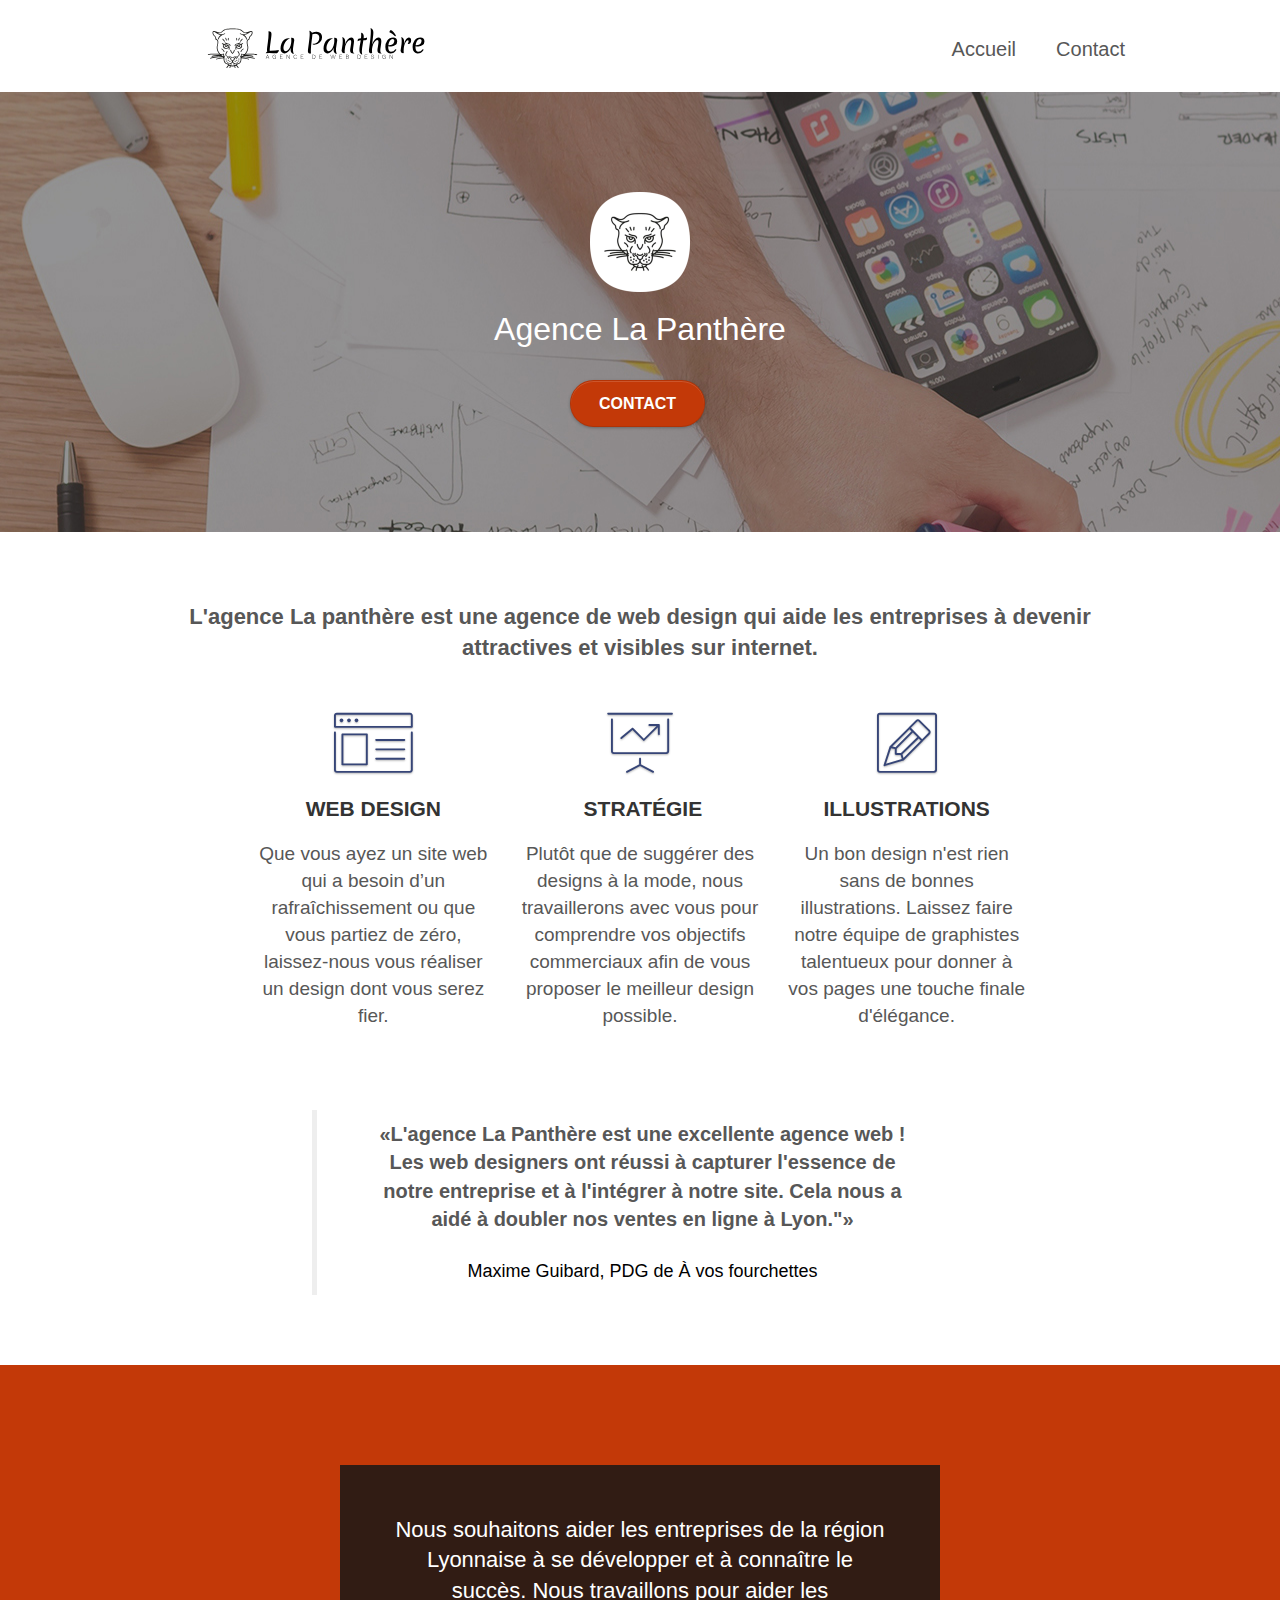
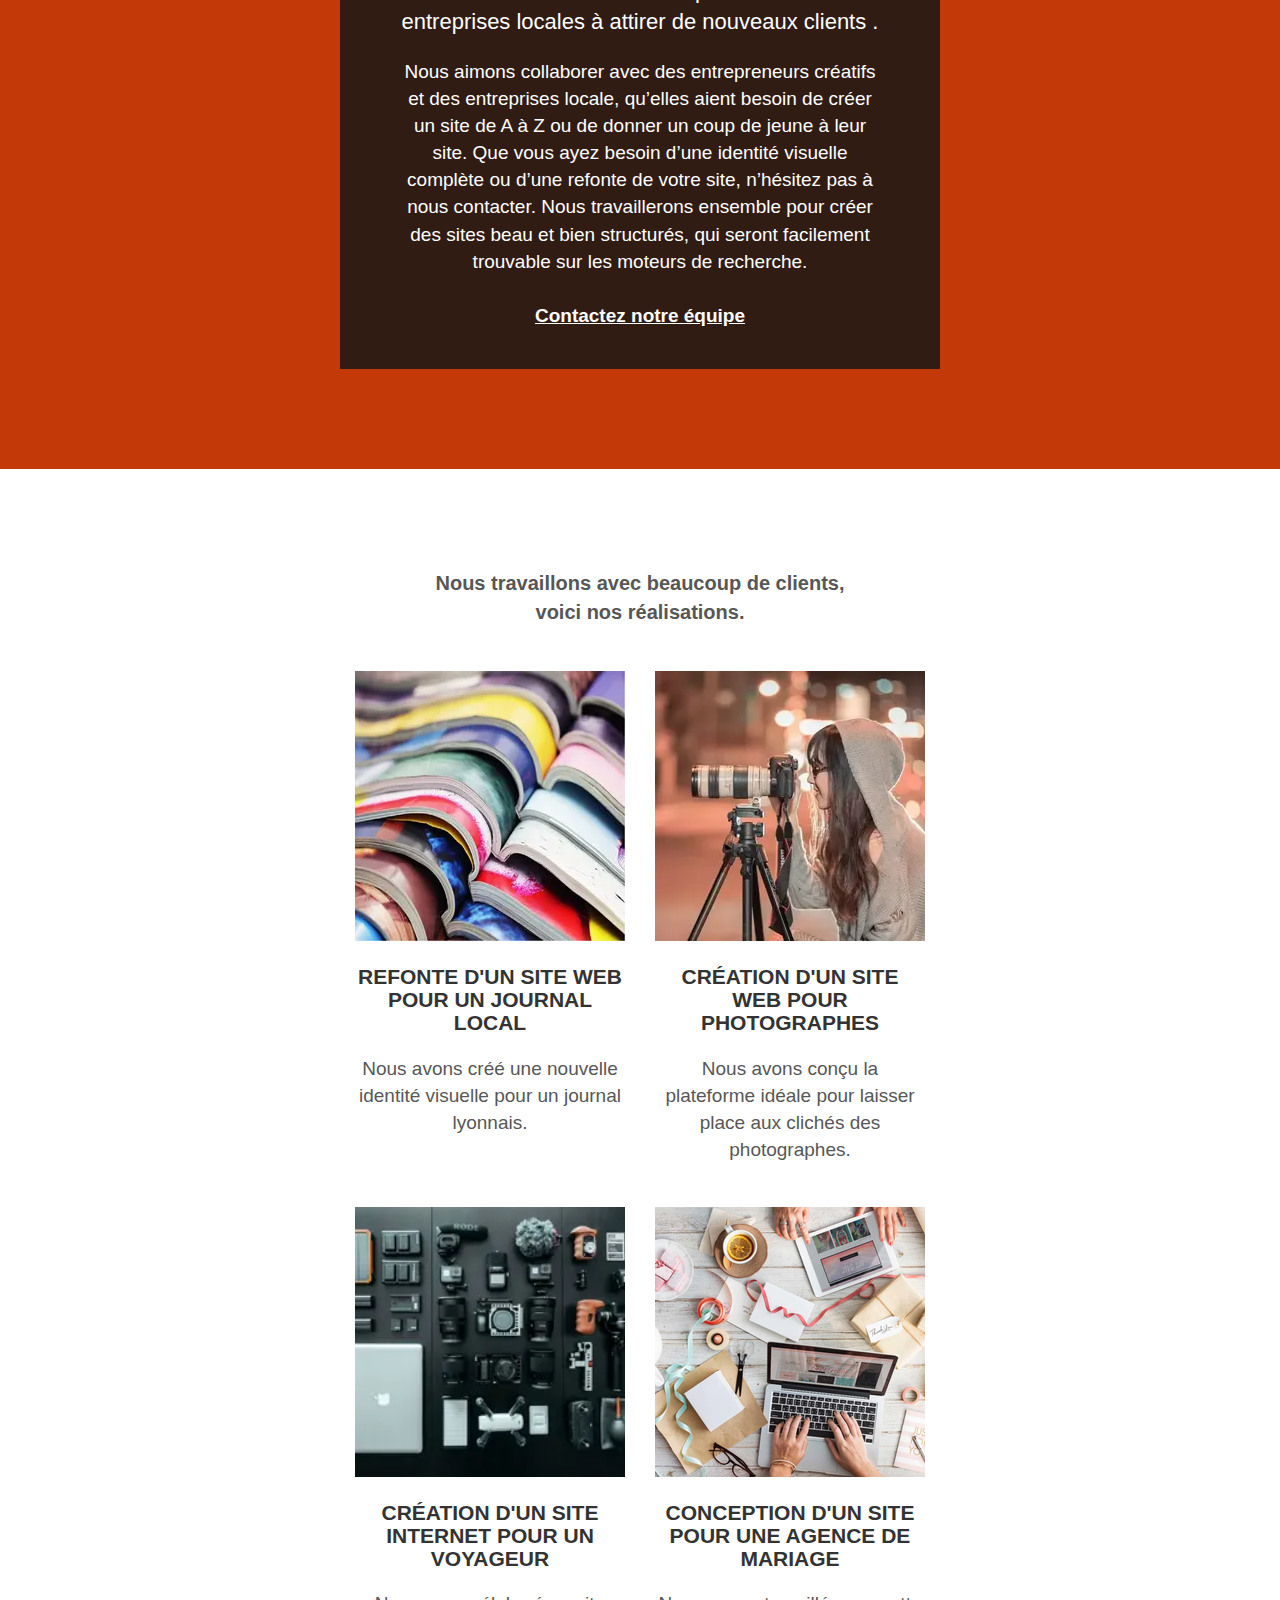
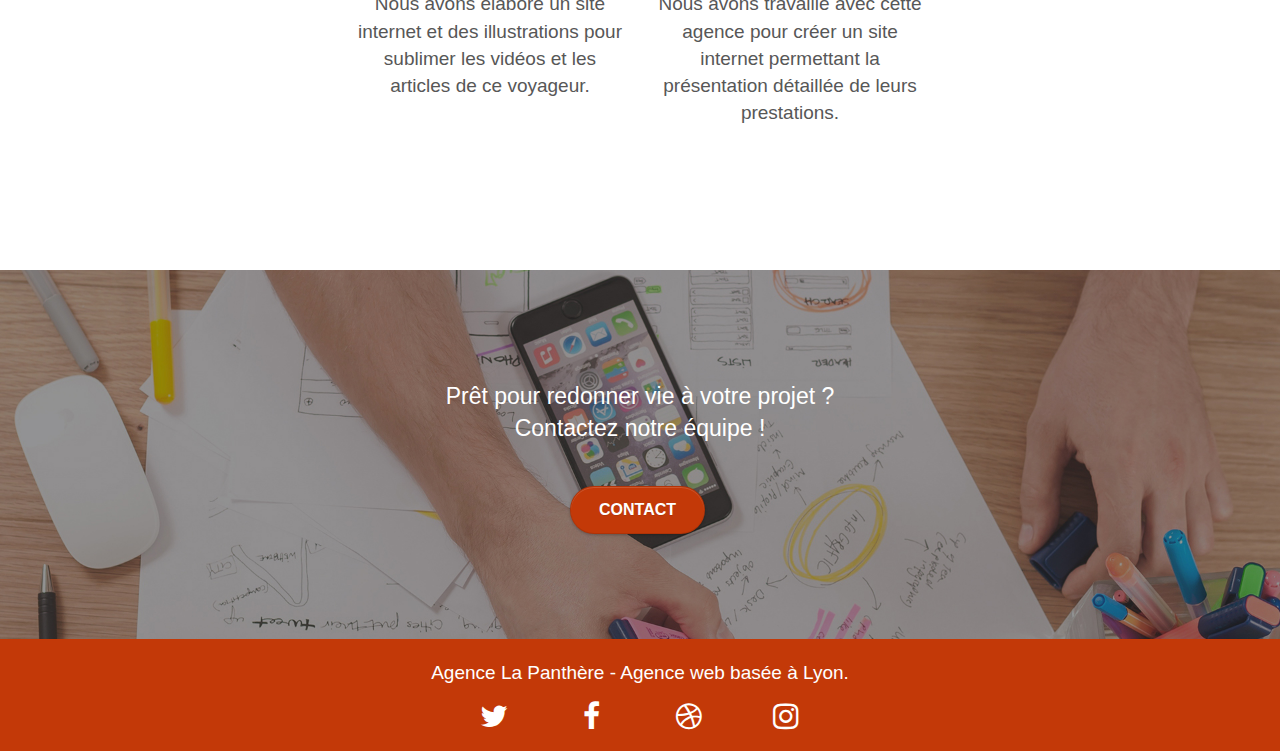
==== commit 79e21712: "modif <title>" ====
--- a/index.html
+++ b/index.html
@@ -28,7 +28,7 @@
 
 
 	<!--SEO- ajout title -->
-	<title>La Panthere | Agence de web design à Lyon </title>
+	<title> La Panthere | L'Agence de web design qu'il vous faut ! </title>
 	<!-- title end -->
 
 	<!-- Analytics -->
--- a/style-min.css
+++ b/style-min.css
@@ -1147,7 +1147,8 @@
 q {
     font-size  : 20px;
     font-weight: 600;
-    color      : #575757
+    color      : #575757;
+    margin-bottom: 30px;
 }
 
 .seo_margin {
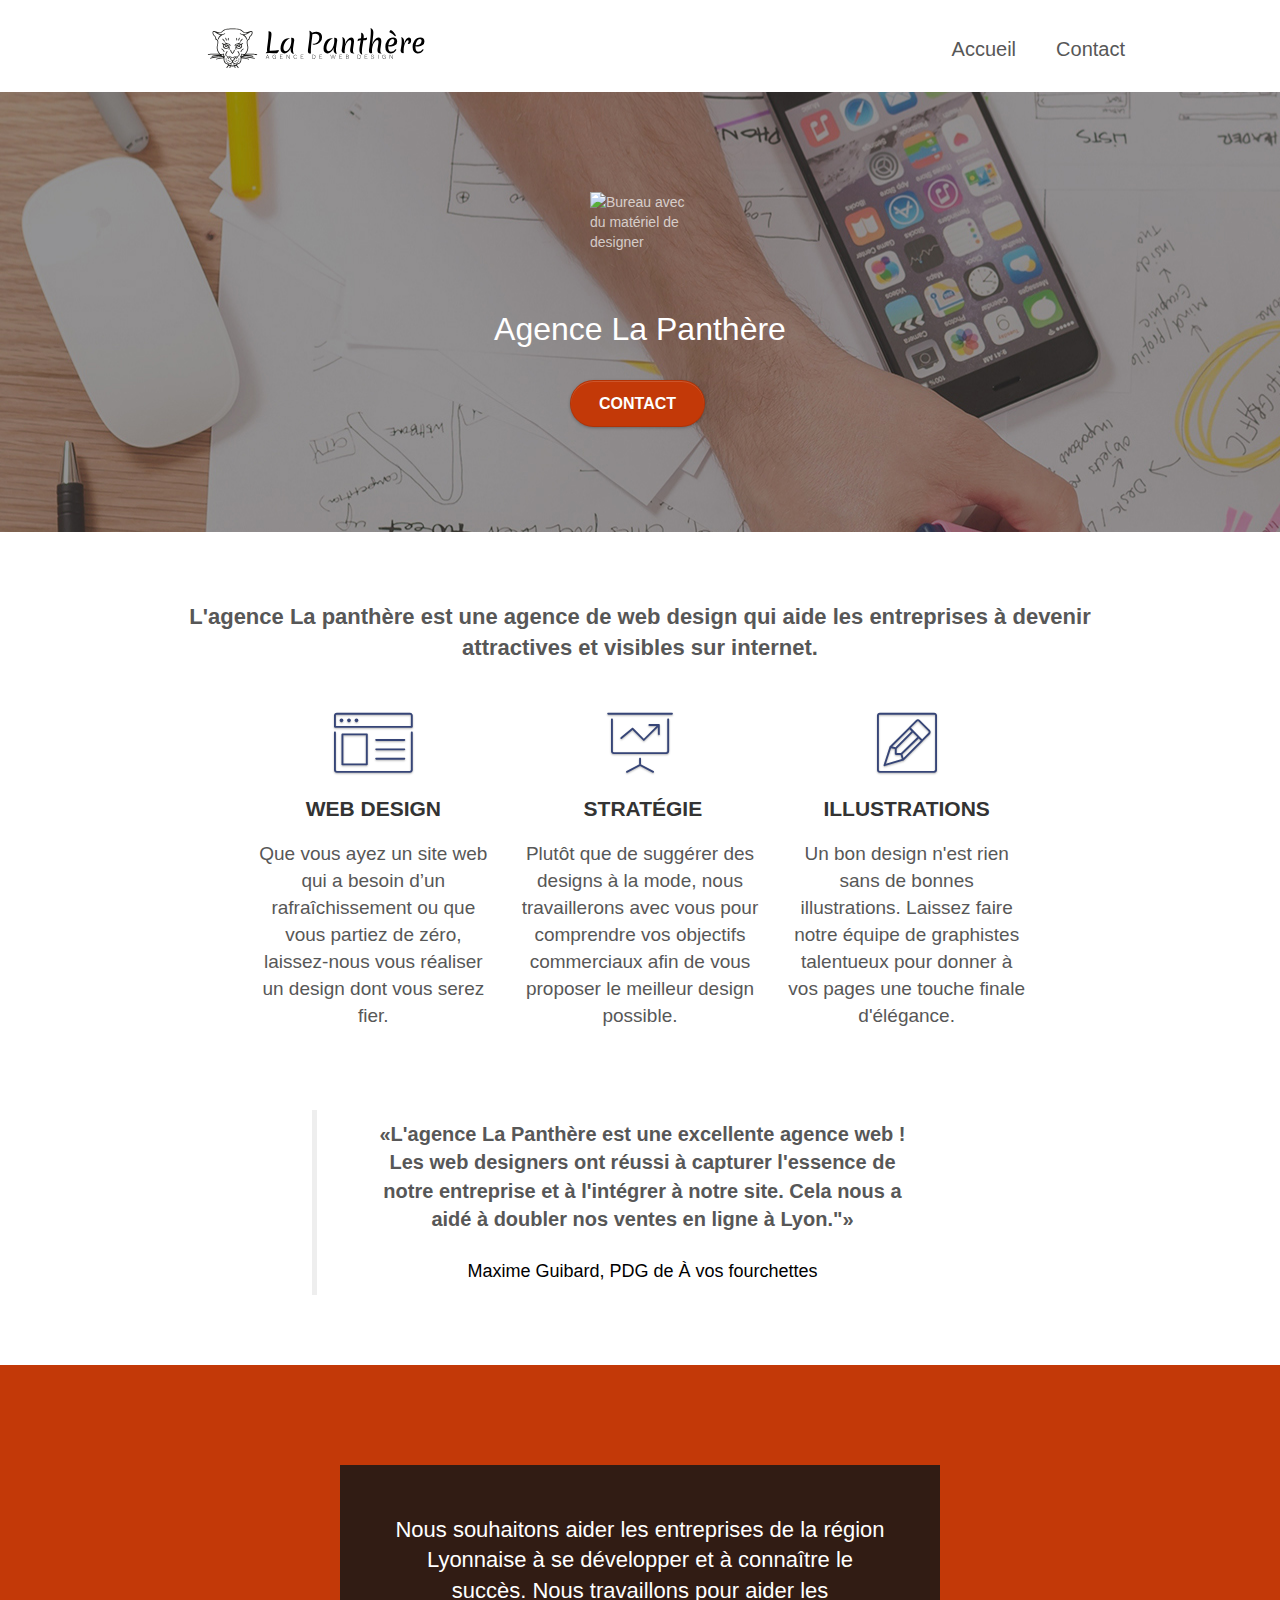
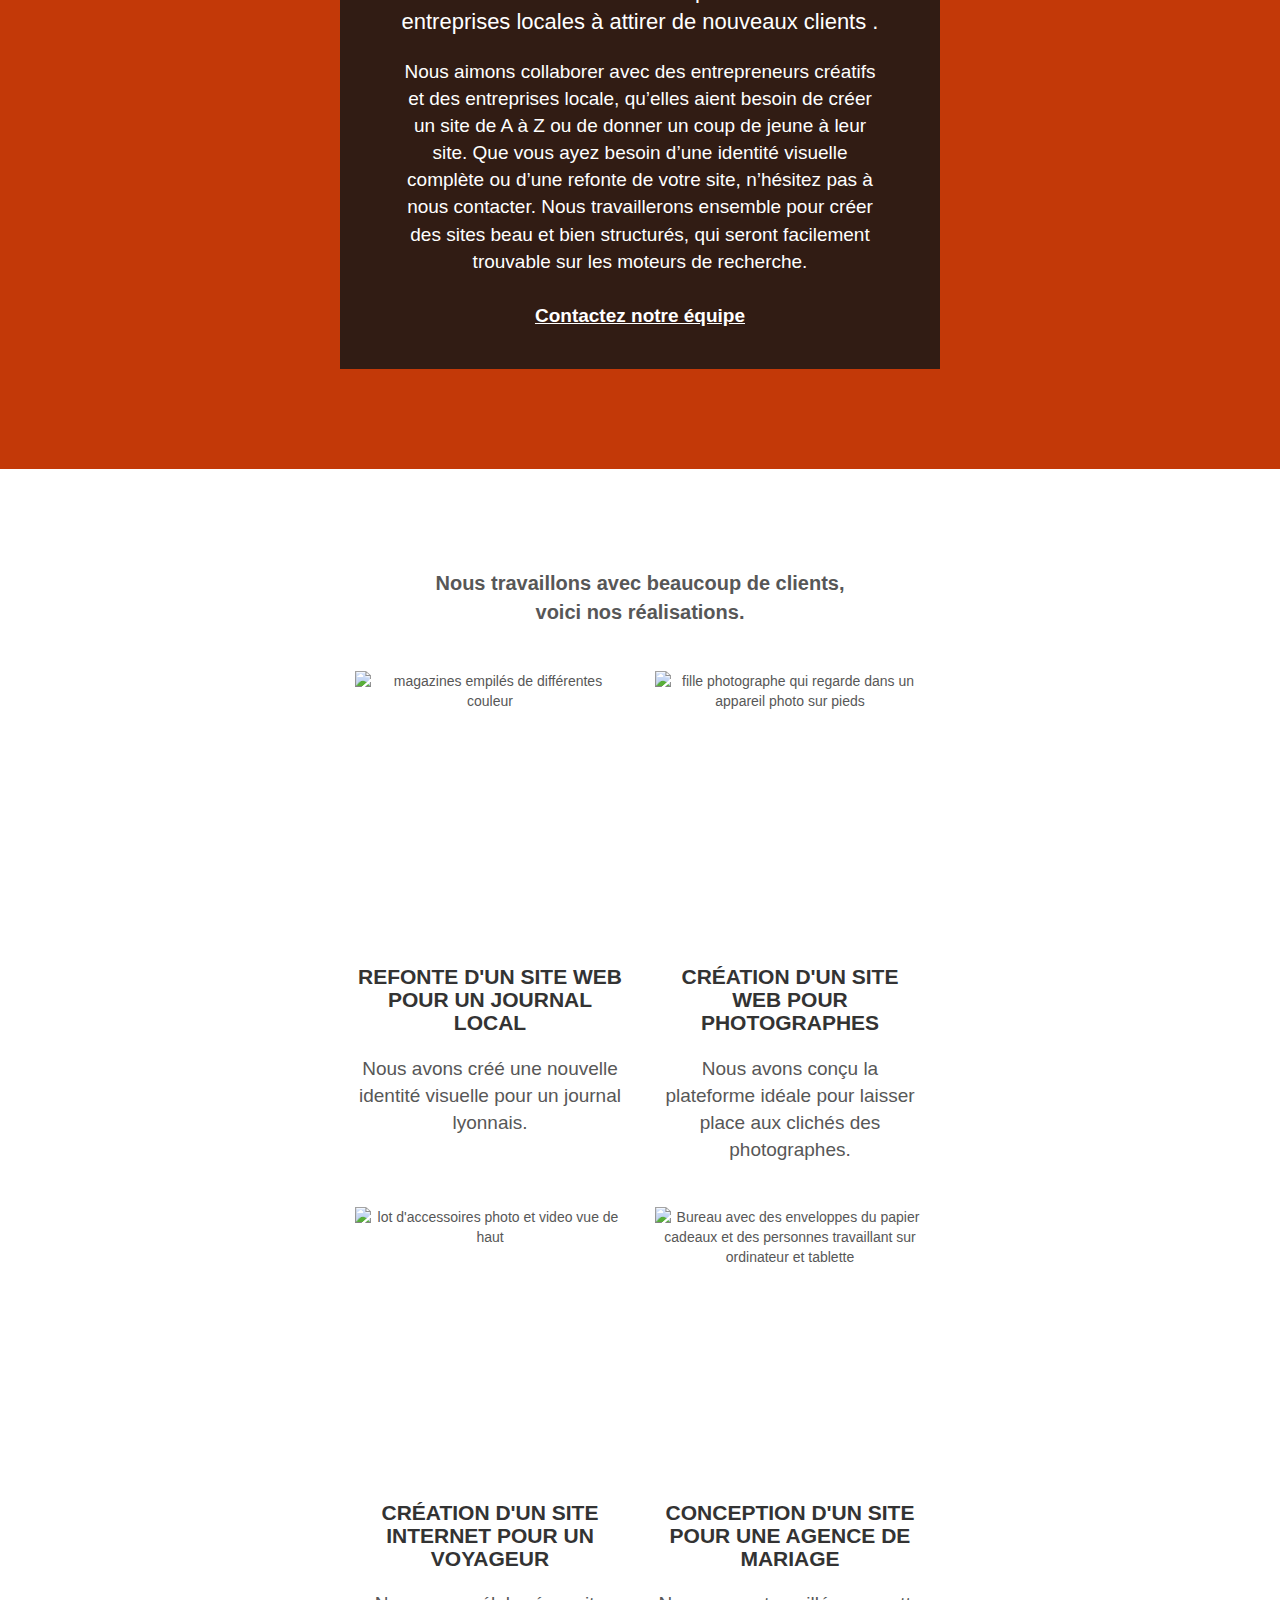
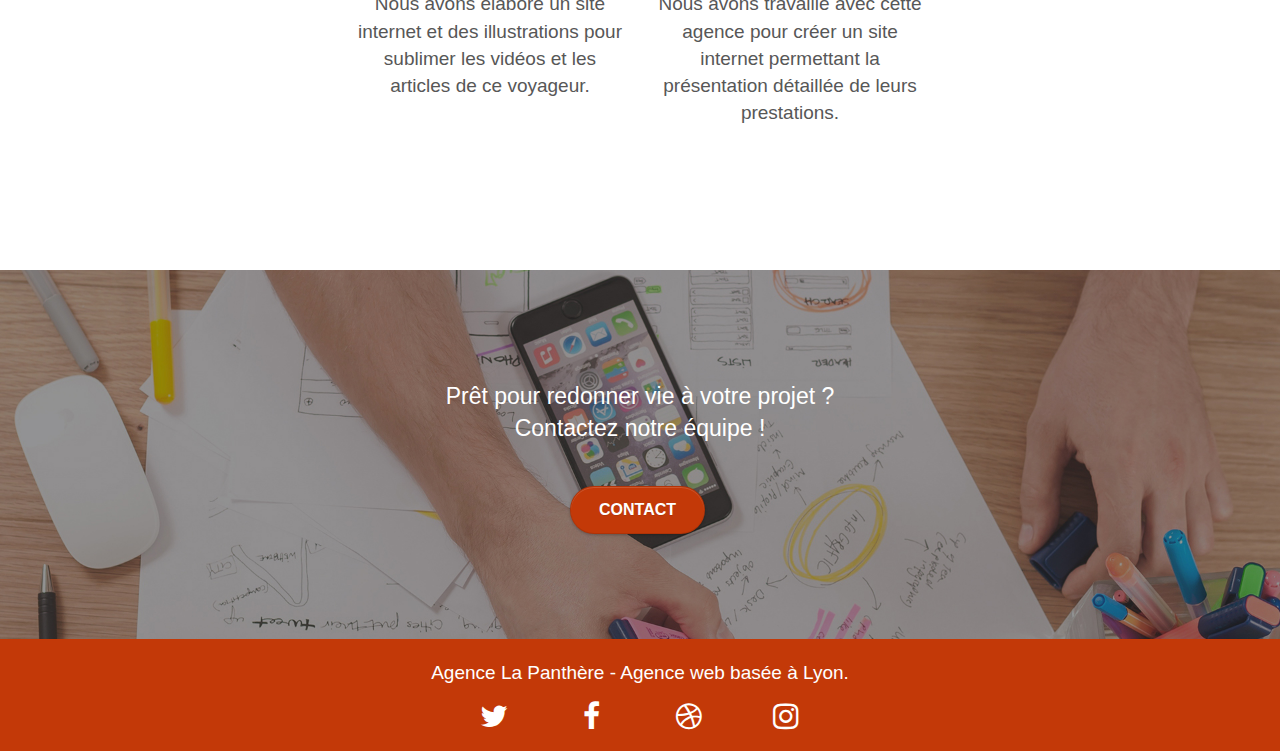
==== commit ca0e8d44: "rename images" ====
--- a/index.html
+++ b/index.html
@@ -7,8 +7,10 @@
 
 	<!--SEO- ajout meta description -->
 	<meta name="description"
-		content="Besoin d'une identité visuelle ? D'un simple rafraichissement ? D'une refonte graphique complète ? Laissez la Panthère prendre les choses en main et réaliser Le design dont vous serez fier.">
+		content="Besoin d'une identité visuelle ? D'un simple rafraichissement ? D'une refonte graphique complète ?
+		 Laissez la Panthère prendre les choses en main et réaliser Le design dont vous serez fier.">
 	<!-- meta description end -->
+	
 
 	<meta name="viewport" content="width=device-width, initial-scale=1.0, viewport-fit=cover">
 	<link rel="shortcut icon" type="image/png" href="favicon.jpg">
@@ -84,7 +86,7 @@
 					<div class="container bloc-lg">
 						<div class="row tight-width-whitespace">
 							<div class="col-sm-12">
-								<img src="img/logo.webp" class="center-block image-resize-mode" width="100" height="100"
+								<img src="img/logo-la-panthere-agence-web.webp" class="center-block image-resize-mode" width="100" height="100"
 									alt="Bureau avec du matériel de designer" />
 								<h1 class="text-center hero-bloc-text tc-white ">
 									Agence La Panthère
@@ -218,11 +220,11 @@
 						</div>
 						<div class="row tight-width-whitespace portfolio-row">
 							<div class="col-sm-6">
-								<a href="#" data-lightbox="img/1.jpg" data-gallery-id="gallery-1"
+								<a href="#" data-lightbox="img/revues-colorées-magazines-superposés.webp" data-gallery-id="gallery-1"
 									data-caption="Refonte d'un site web pour un journal local" data-frame="snapshot-lb">
-									<img loading="lazy" src="img/1.webp"
+									<img loading="lazy" src="img/revues-colorees-magazines-superposes.webp"
 										alt="magazines empilés de différentes couleur"
-										class="img-responsive portfolio-thumb" /></a>
+										class="img-responsive portfolio-thumb"/> </a>
 								<h3 class="mg-md text-center">
 									Refonte d'un site web pour un journal local
 								</h3>
@@ -231,9 +233,9 @@
 								</p>
 							</div>
 							<div class="col-sm-6">
-								<a href="#" data-lightbox="img/2.jpg" data-gallery-id="gallery-1"
+								<a href="#" data-lightbox="img/profil-photographe-appareil-photo-fille-trepied-objectif.webp" data-gallery-id="gallery-1"
 									data-caption="Création d'un site web pour photographes" data-frame="snapshot-lb">
-									<img loading="lazy" src="img/2.webp" class="img-responsive portfolio-thumb"
+									<img loading="lazy" src="img/profil-photographe-appareil-photo-fille-trepied-objectif.webp" class="img-responsive portfolio-thumb"
 										alt=" fille photographe qui regarde dans un appareil photo sur pieds " /></a>
 								<h3 class="mg-md text-center">
 									Création d'un site web pour photographes
@@ -246,10 +248,10 @@
 						</div>
 						<div class="row tight-width-whitespace portfolio-row">
 							<div class="col-sm-6">
-								<a href="#" data-lightbox="img/3.bmp" data-gallery-id="gallery-1"
+								<a href="#" data-lightbox="img/accessoires-photographe-nomade.webp" data-gallery-id="gallery-1"
 									data-caption="Création d'un site internet pour un voyageur"
 									data-frame="snapshot-lb">
-									<img loading="lazy" src="img/002.webp" class="img-responsive portfolio-thumb"
+									<img loading="lazy" src="img/accessoires-photographe-nomade.webp" class="img-responsive portfolio-thumb"
 										alt="lot d'accessoires photo et video vue de haut" /></a>
 								<h3 class="mg-md text-center">
 									Création d'un site internet pour un voyageur
@@ -261,10 +263,10 @@
 								</p>
 							</div>
 							<div class="col-sm-6">
-								<a href="#" data-lightbox="img/4.bmp" data-gallery-id="gallery-1"
+								<a href="#" data-lightbox="img/web-design-bureau-ordinateur-portable-tablette.webp" data-gallery-id="gallery-1"
 									data-caption="Conception d'un site pour une agence de mariage"
 									data-frame="snapshot-lb">
-									<img loading="lazy" src="img/003.webp" class="img-responsive portfolio-thumb"
+									<img loading="lazy" src="img/web-design-bureau-ordinateur-portable-tablette.webp" class="img-responsive portfolio-thumb"
 										alt="Bureau avec des enveloppes du papier cadeaux et des personnes travaillant sur ordinateur et tablette" /></a>
 								<h3 class="mg-md text-center">
 									Conception d'un site pour une agence de mariage
